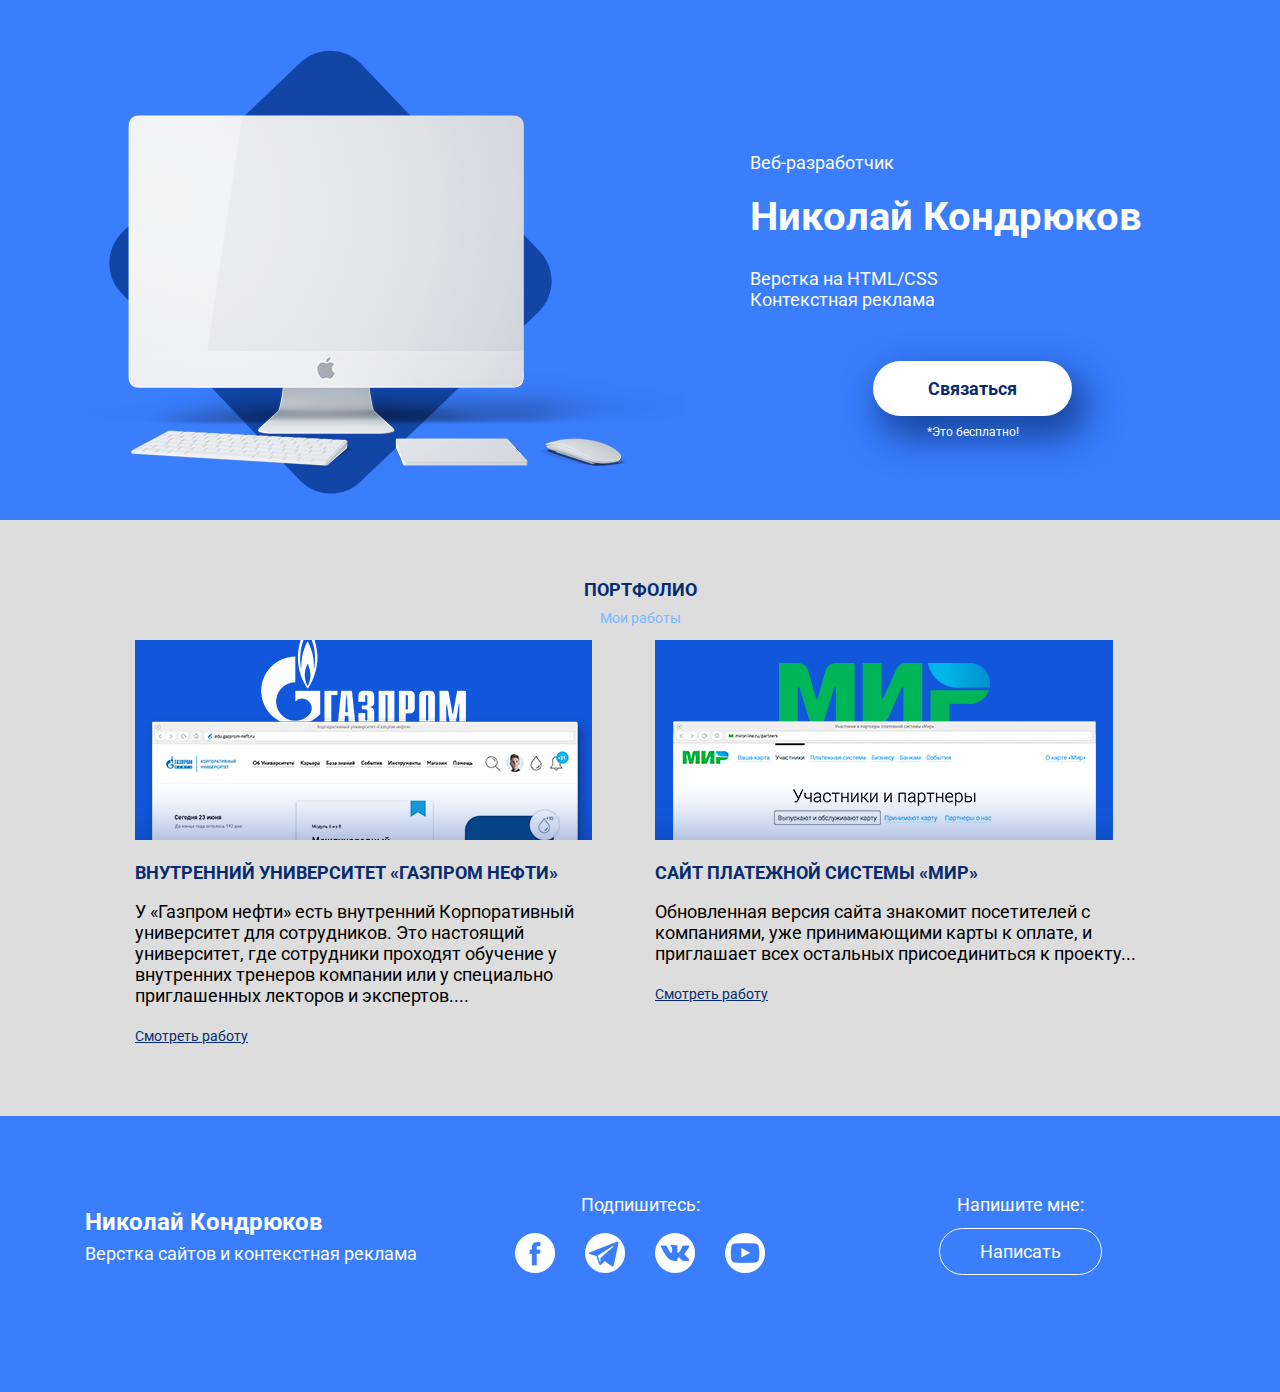
==== index.html @ 03122bee "Add files via upload" ====
<!DOCTYPE html>
<html lang="en">
<head>
	  <!-- Важная техническая информация для браузера -->
		<meta charset="utf-8">
		<meta http-equiv="X-UA-Compatible" content="IE=edge">
		<meta name="viewport" content="width=device-width, initial-scale=1">

		<!-- Информация об Авторе и описание проекта -->
		<meta name="description" content="Сайт специалиста по котекстной рекламе и верстке">
		<meta name="auyhor" content="Николай Кондрюков">

		<!-- Иконка, которая будет на вкладке в браузере -->
		<link rel="icon" href="/favicon.ico">
		<!-- Заголовок на вкладке в браузере -->
		<title>Верстка сайтов и контекстная реклама Николай Кондрюков</title>
		<link href="https://fonts.googleapis.com/css?family=Roboto:400,700&amp;subset=cyrillic" rel="stylesheet">
		<!-- Подключаем наш файл со стилями, который находится в папке css-->
		<link rel="stylesheet" href="css/bootstrap-grid.min.css">
		<link rel="stylesheet" href="css/style.css">
</head>

<body>
 <!-- Тут будет модержимое будущего сайта -->
			<header>
				<div class="container">
					<div class="row">
						<div class="col-lg-7">
							<img class="header-img" src="img/main-img.png" alt="Монитор">
						</div>
						<!-- /.col-7 -->
						<div class="col-lg-5">
							<p class="header-pretitle">Веб-разработчик</p>
							<h1 class="header-title">Николай Кондрюков</h1>
							<p class="header-subtitile">Верстка на HTML/CSS <br>
															Контекстная реклама
							<div class="header-button-block">
								<a href="https://vk.com/id348150086" class="header-button">Связаться</a>
								<small>*Это бесплатно!</small>
							</div>
						</div>
						<!-- /.col-5 -->
					</div>
					<!-- /.row -->
				</div>
			</header>

			<section class="portfolio">
				<div class="container">
					<div class="porfolio-block">
						<h2 class="portfolio-title">Портфолио</h2>
						<p class="portfolio-subtitle">Мои работы</p>
						<div class="row">
							<div class="col-md-6">
								<div class="portfolio-col-1">
								<img src="img/logo1-img.png" alt="Газпром">
									<h3>внутренний университет «Газпром нефти»</h3>
									<p class="portfolio-text">У «Газпром нефти» есть внутренний Корпоративный университет для сотрудников. Это настоящий университет, где сотрудники проходят обучение у внутренних тренеров компании или у специально приглашенных лекторов и экспертов....</p>
									<a href="">Смотреть работу</a>
								</div>
							</div>
							<!-- /.col-6 -->
							<div class="col-md-6">
								<div class="portfolio-col-2">
									<img src="img/logo2-img.png" alt="Мир">
									<h3>Сайт платежной системы «Мир»</h3>
									<p class="portfolio-text">Обновленная версия сайта знакомит посетителей с компаниями, уже принимающими карты к оплате, и приглашает всех остальных присоединиться к проекту...</p>
									<a href="">Смотреть работу</a>
								</div>
							</div>
							<!-- /.col-6 -->
						</div>
					</div>
				</div>
				
			</section>

			<footer>
				<div class="container">
					<div class="row">
						<div class="col-md-4">
							<h4 class="footer-author">Николай Кондрюков</h4>
						<p class="footer-text">Верстка сайтов и контекстная реклама</p>
						</div>
						<div class="col-md-4">
							<div class="social-block">
								<p>Подпишитесь:</p>
								<a href="#">
									<img src="img/social/facebook-logo-button.png" alt="Фейсбук">
								</a>
								<a href="https://web.telegram.org/ni1kolay">
									<img src="img/social/telegram-symbol.png" alt="Телеграм">
								</a>
								<a href="#">
									<img src="img/social/vk-social-logotype.png" alt="ВКонтакте">
								</a>
								<a href="https://vk.com/id348150086">
									<img src="img/social/youtube-symbol.png" alt="YouTube">
								</a>
							</div>
						</div>
						<div class="col-md-4">
							<div class="footer-cta-block">
								<p class="footer-cta">Напишите мне:</p>
								<a href="https://vk.com/id348150086" class="footer-button">Написать</a>
							</div>
						</div>
					</div>
				</div>
			</footer>
</body>
</html>
---- css/style.css ----
/* Здесь будут храниться стили нашего сайта */
body {
	margin: 0;
	font-family: 'Roboto';
	font-size: 18px;
}
img {
	max-width: 100%;
}
header {
	padding-top: 50px;
	padding-bottom: 22px;
	background-color: #3a7dfd;
	color: #ffffff;
}
.header-pretitle {
margin-top: 102px;	
}
.header-title {
	font-size: 40px;
	font-weight: 700;
	line-height: 46.81px;
	margin-top: 21px;
}
.header-subtitile {
		margin-top: 20px;
}
.header-button {
display: inline-block;
text-decoration: none;
box-shadow: 10px 17px 34px 6px rgba(18, 61, 145, 0.83);
border-radius: 50px;
background-color: #ffffff;
color: #072b6f;
font-size: 18px;
font-weight: 700;
padding: 17px 55px;
margin-top: 33px;
}
header small {
	font-size: 12px;
	display: block;
	margin-top: 9px;
}
.header-button-block {
	min-width: 210px;
	text-align: center;
} 
/* Секция портфолио */
.portfolio {
	background-color: #dddddd;
	padding-top: 44px;
	padding-bottom: 71px;
}
.portfolio-block {
	background-color: #fff;
}
.portfolio-title {
	text-transform: uppercase;
	font-size: 18px;
	color: #072b6f;
	margin-bottom: 10px;
}
.portfolio-title, .portfolio-subtitle {
	text-align: center;
}
.portfolio-col-1 {
	padding-left: 50px;
}
.portfolio-col-2 {
	padding-right: 50px;
}
.porfolio-block h3 {
color: #072b6f;
font-size: 18px;
font-weight: 700;
text-transform: uppercase;
}
.porfolio-text {
color: #8f8f8f;
font-size: 14px;
font-weight: 400;
}
.porfolio-block a {
color: #072b6f;
font-size: 14px;
font-weight: 400;
text-decoration: underline;
}
.portfolio-subtitle {
	margin-top: 10px;
	font-size: 14px;
	color: #7bb9ff;
}

/*Оформление подвала */
footer {
	background-color: #3a7dfd;
	color: #fff;
	padding-top: 60px;
	padding-bottom: 110px;
}
.footer-author {
font-size: 24px;
margin-bottom: 7px;
}
.footer-text {
margin-top: 0px;
}
.social-block {
	text-align: center;
}
.social-block a {
	display: inline-block;
	margin-left: 13px;
	margin-right: 13px;
}
.footer-cta-block {
	text-align: center;
}
.footer-cta {
	margin-bottom: 13px;
}
.footer-button {
	text-decoration: none;
	display: inline-block;
	border: 1px solid #ffffff;
	background-color: transparent;
	color: #fff;
	font-size: 18px;
	border-radius: 50px;
	padding: 12px 40px;
}
@media (max-width: 120px) {
	.header-pretitle {
		margin-top: 69px;
	}
}
@media (max-width: 992px) {
	.header-img {
		display: none;
	}

.header-pretitle {
	margin-top: 10px;
}
.footer-author {
	font-size: 18px;
}
.footer-text {
	font-size: 14px;
}
.social-block a {
margin-left: 5px;
margin-right: 5px;
}
.social-block img {
width: 30px;
}
.footer-button {
	font-size: 14px;
	padding: 8px 35px;
}
}
@media (max-width: 768px) {
	.portfolio-col-1 {
		padding-left: 20px;
		padding-right: 20px;
		margin-bottom: 20px;
	}
	.portfolio-col-2 {
		padding-left: 20px;
		padding-right: 20px;
	}

.footer-author, .footer-text {
	text-align: center;
}
}
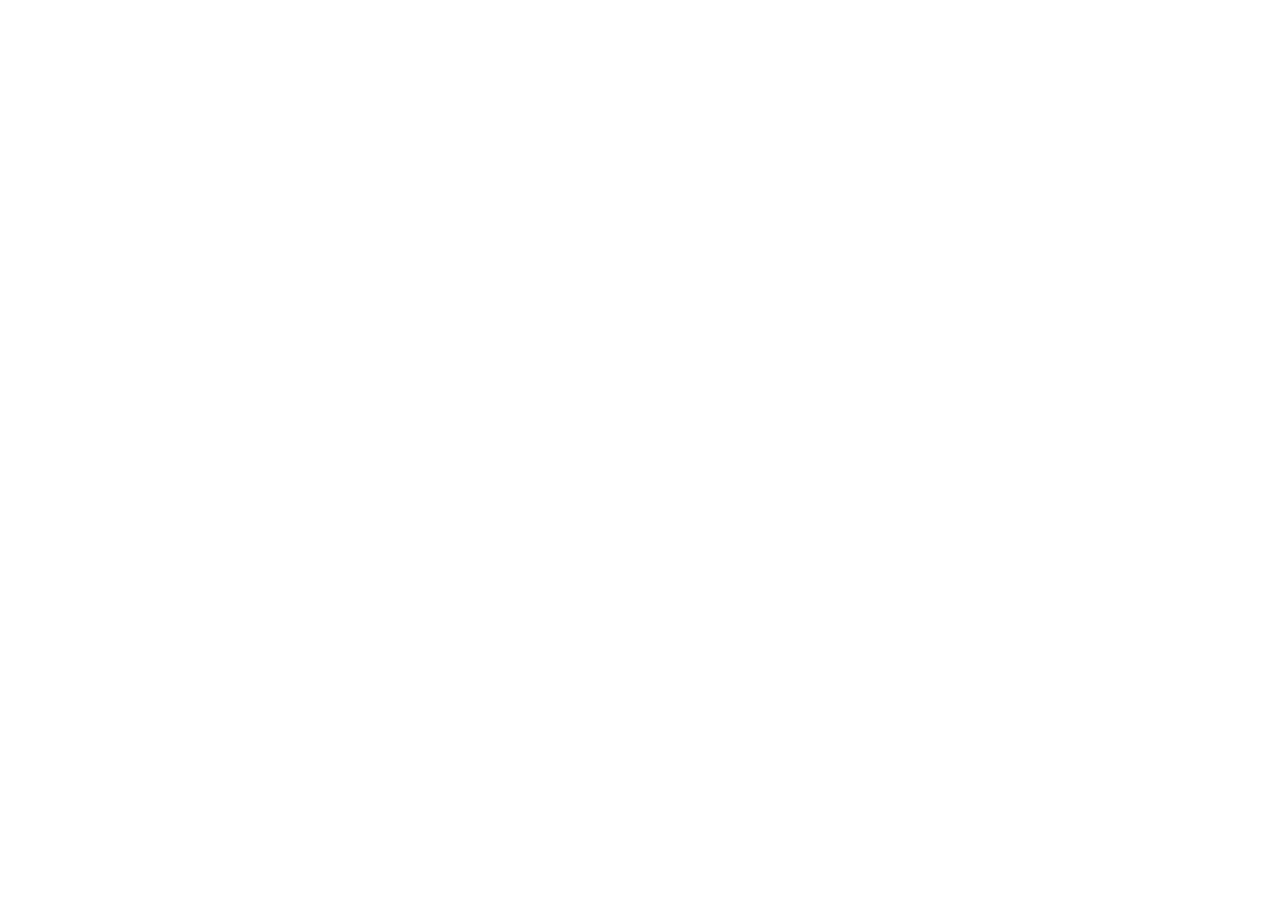
==== commit 16553a83: "Добавил сайт Barnum Studio" ====
--- a/index.html
+++ b/index.html
@@ -1,112 +1,1585 @@
-<!DOCTYPE html>
-<html lang="en">
-<head>
-	  <!-- Важная техническая информация для браузера -->
-		<meta charset="utf-8">
-		<meta http-equiv="X-UA-Compatible" content="IE=edge">
-		<meta name="viewport" content="width=device-width, initial-scale=1">
-
-		<!-- Информация об Авторе и описание проекта -->
-		<meta name="description" content="Сайт специалиста по котекстной рекламе и верстке">
-		<meta name="auyhor" content="Николай Кондрюков">
-
-		<!-- Иконка, которая будет на вкладке в браузере -->
-		<link rel="icon" href="/favicon.ico">
-		<!-- Заголовок на вкладке в браузере -->
-		<title>Верстка сайтов и контекстная реклама Николай Кондрюков</title>
-		<link href="https://fonts.googleapis.com/css?family=Roboto:400,700&amp;subset=cyrillic" rel="stylesheet">
-		<!-- Подключаем наш файл со стилями, который находится в папке css-->
-		<link rel="stylesheet" href="css/bootstrap-grid.min.css">
-		<link rel="stylesheet" href="css/style.css">
-</head>
-
-<body>
- <!-- Тут будет модержимое будущего сайта -->
-			<header>
-				<div class="container">
-					<div class="row">
-						<div class="col-lg-7">
-							<img class="header-img" src="img/main-img.png" alt="Монитор">
-						</div>
-						<!-- /.col-7 -->
-						<div class="col-lg-5">
-							<p class="header-pretitle">Веб-разработчик</p>
-							<h1 class="header-title">Николай Кондрюков</h1>
-							<p class="header-subtitile">Верстка на HTML/CSS <br>
-															Контекстная реклама
-							<div class="header-button-block">
-								<a href="https://vk.com/id348150086" class="header-button">Связаться</a>
-								<small>*Это бесплатно!</small>
-							</div>
-						</div>
-						<!-- /.col-5 -->
-					</div>
-					<!-- /.row -->
-				</div>
-			</header>
-
-			<section class="portfolio">
-				<div class="container">
-					<div class="porfolio-block">
-						<h2 class="portfolio-title">Портфолио</h2>
-						<p class="portfolio-subtitle">Мои работы</p>
-						<div class="row">
-							<div class="col-md-6">
-								<div class="portfolio-col-1">
-								<img src="img/logo1-img.png" alt="Газпром">
-									<h3>внутренний университет «Газпром нефти»</h3>
-									<p class="portfolio-text">У «Газпром нефти» есть внутренний Корпоративный университет для сотрудников. Это настоящий университет, где сотрудники проходят обучение у внутренних тренеров компании или у специально приглашенных лекторов и экспертов....</p>
-									<a href="">Смотреть работу</a>
-								</div>
-							</div>
-							<!-- /.col-6 -->
-							<div class="col-md-6">
-								<div class="portfolio-col-2">
-									<img src="img/logo2-img.png" alt="Мир">
-									<h3>Сайт платежной системы «Мир»</h3>
-									<p class="portfolio-text">Обновленная версия сайта знакомит посетителей с компаниями, уже принимающими карты к оплате, и приглашает всех остальных присоединиться к проекту...</p>
-									<a href="">Смотреть работу</a>
-								</div>
-							</div>
-							<!-- /.col-6 -->
-						</div>
-					</div>
-				</div>
-				
-			</section>
-
-			<footer>
-				<div class="container">
-					<div class="row">
-						<div class="col-md-4">
-							<h4 class="footer-author">Николай Кондрюков</h4>
-						<p class="footer-text">Верстка сайтов и контекстная реклама</p>
-						</div>
-						<div class="col-md-4">
-							<div class="social-block">
-								<p>Подпишитесь:</p>
-								<a href="#">
-									<img src="img/social/facebook-logo-button.png" alt="Фейсбук">
-								</a>
-								<a href="https://web.telegram.org/ni1kolay">
-									<img src="img/social/telegram-symbol.png" alt="Телеграм">
-								</a>
-								<a href="#">
-									<img src="img/social/vk-social-logotype.png" alt="ВКонтакте">
-								</a>
-								<a href="https://vk.com/id348150086">
-									<img src="img/social/youtube-symbol.png" alt="YouTube">
-								</a>
-							</div>
-						</div>
-						<div class="col-md-4">
-							<div class="footer-cta-block">
-								<p class="footer-cta">Напишите мне:</p>
-								<a href="https://vk.com/id348150086" class="footer-button">Написать</a>
-							</div>
-						</div>
-					</div>
-				</div>
-			</footer>
-</body>
-</html>+<!DOCTYPE html>
+<html class="nojs html" lang="ru-RU">
+ <head>
+
+  <script type="text/javascript">
+   if(typeof Muse == "undefined") window.Muse = {}; window.Muse.assets = {"required":["jquery-1.8.3.min.js", "museutils.js", "jquery.watch.js", "webpro.js", "musewpslideshow.js", "jquery.museoverlay.js", "touchswipe.js", "jquery.museresponsive.js", "index.css"], "outOfDate":[]};
+</script>
+  
+  <meta http-equiv="Content-type" content="text/html;charset=UTF-8"/>
+  <meta name="generator" content="2015.1.2.344"/>
+  <title>Barnum Studio</title>
+  <meta name="viewport" content="width=device-width, initial-scale=1.0"/>
+  <!-- CSS -->
+  <link rel="stylesheet" type="text/css" href="css/site_global.css?76569027"/>
+  <link rel="stylesheet" type="text/css" href="css/index.css?4276451764" id="pagesheet"/>
+  <!-- IE-only CSS -->
+  <!--[if lt IE 9]>
+  <link rel="stylesheet" type="text/css" href="css/nomq_index.css?4158397492" id="nomq_pagesheet"/>
+  <![endif]-->
+  <!-- Other scripts -->
+  <script type="text/javascript">
+   document.documentElement.className = document.documentElement.className.replace(/\bnojs\b/g, 'js');
+var __adobewebfontsappname__ = "muse";
+</script>
+  <!-- JS includes -->
+  <script type="text/javascript">
+   document.write('\x3Cscript src="' + (document.location.protocol == 'https:' ? 'https:' : 'http:') + '//webfonts.creativecloud.com/lato:n4,n3:all;ubuntu:n4,n7:all;open-sans:n3,n7,n4:all.js" type="text/javascript">\x3C/script>');
+</script>
+  <script type="text/javascript">
+   document.write('\x3Cscript src="' + (document.location.protocol == 'https:' ? 'https:' : 'http:') + '//use.typekit.net/ik/[base64].js" type="text/javascript">\x3C/script>');
+</script>
+  <!-- Other scripts -->
+  <script type="text/javascript">
+   try {Typekit.load();} catch(e) {}
+</script>
+    <!--HTML Widget code-->
+  <style>html,body{overflow-x:hidden!important;position:relative;}body{overflow-y:hidden!important;}.d1{-webkit-animation-delay:.2s!important;animation-delay:.2s!important;-webkit-transition-delay:.2s!important;transition-delay:.2s!important}.d2{-webkit-animation-delay:.3s!important;animation-delay:.3s!important;-webkit-transition-delay:.3s!important;transition-delay:.3s!important}.d3{-webkit-animation-delay:.4s!important;animation-delay:.4s!important;-webkit-transition-delay:.4s!important;transition-delay:.4s!important}.d4{-webkit-animation-delay:.6s!important;animation-delay:.6s!important;-webkit-transition-delay:.6s!important;transition-delay:.6s!important}.d5{-webkit-animation-delay:.8s!important;animation-delay:.8s!important;-webkit-transition-delay:.8s!important;transition-delay:.8s!important}.d6{-webkit-animation-delay:1s!important;animation-delay:1s!important;-webkit-transition-delay:1s!important;transition-delay:1s!important}.d7{-webkit-animation-delay:1.2s!important;animation-delay:1.4s!important;-webkit-transition-delay:1.4s!important;transition-delay:1.4s!important}.d8{-webkit-animation-delay:1.6s!important;animation-delay:1.8s!important;-webkit-transition-delay:1.8s!important;transition-delay:1.8s!important}.d9{-webkit-animation-delay:2s!important;animation-delay:2s!important;-webkit-transition-delay:2s!important;transition-delay:2s!important}.d10{-webkit-animation-delay:3s!important;animation-delay:3s!important;-webkit-transition-delay:3s!important;transition-delay:3s!important}.s1{-webkit-animation-duration:.6s!important;animation-duration:.6s!important}.s2{-webkit-animation-duration:.8s!important;animation-duration:.8s!important}.s3{-webkit-animation-duration:.9s!important;animation-duration:.9!important}.s4{-webkit-animation-duration:1.2s!important;animation-duration:1.2s!important}.s5{-webkit-animation-duration:1.5s!important;animation-duration:1s!important}.s6{-webkit-animation-duration:2s!important;animation-duration:2s!important}.s7{-webkit-animation-duration:4s!important;animation-duration:4s!important}.s8{-webkit-animation-duration:6s!important;animation-duration:6s!important}.s9{-webkit-animation-duration:8s!important;animation-duration:8s!important}.s10{-webkit-animation-duration:10s!important;animation-duration:10s!important}.hideAnimation{opacity:0}.showAnimation{opacity:1}
+
+.animate{-webkit-transform:translateZ(0);-webkit-animation-duration:1s;animation-duration:1s;-webkit-font-smoothing:antialiased}
+
+.animate.infinite{-webkit-animation-iteration-count:infinite;animation-iteration-count:infinite}
+
+@-webkit-keyframes hang{0%{-webkit-transform:perspective(400px) rotateX(40deg);opacity:0}25%{-webkit-transform:perspective(400px) rotateX(-15deg);opacity:1}50%{-webkit-transform:perspective(400px) rotateX(10deg)}75%{-webkit-transform:perspective(400px) rotateX(-5deg)}100%{-webkit-transform:perspective(400px) rotateX(0deg)}}@keyframes hang{0%{-ms-transform:perspective(400px) rotateX(40deg);transform:perspective(400px) rotateX(40deg);opacity:0}25%{-ms-transform:perspective(400px) rotateX(-15deg);transform:perspective(400px) rotateX(-15deg);opacity:1}50%{-ms-transform:perspective(400px) rotateX(10deg);transform:perspective(400px) rotateX(10deg)}75%{-ms-transform:perspective(400px) rotateX(-5deg);transform:perspective(400px) rotateX(-5deg)}100%{-ms-transform:perspective(400px) rotateX(0deg);transform:perspective(400px) rotateX(0deg)}}.hang{-webkit-animation-name:hang;animation-name:hang;-webkit-transform-origin:center top;-ms-transform-origin:center top;transform-origin:center top}@-webkit-keyframes blow{0%{-webkit-transform:perspective(400px) rotateX(90deg) scaleX(.1);opacity:0}30%{-webkit-transform:perspective(400px) rotateX(-6deg);opacity:1}60%{-webkit-transform:perspective(400px) rotateX(3deg) scaleX(1)}100%{-webkit-transform:perspective(400px) rotateX(0deg) skewX(0deg)}}@keyframes blow{0%{-ms-transform:perspective(400px) rotateX(90deg) scaleX(.1);transform:perspective(400px) rotateX(90deg) scaleX(.1);opacity:0}30%{-ms-transform:perspective(400px) rotateX(-6deg);transform:perspective(400px) rotateX(-6deg);opacity:1}60%{-ms-transform:perspective(400px) rotateX(-3deg) scaleX(1);transform:perspective(400px) rotateX(-3deg) scaleX(1)}100%{-ms-transform:perspective(400px) rotateX(0deg);transform:perspective(400px) rotateX(0deg)}}.blow{-webkit-animation-name:blow;animation-name:blow;-webkit-transform-origin:center bottom;-ms-transform-origin:center bottom;transform-origin:center bottom}@-webkit-keyframes flip{0%{-webkit-transform:perspective(400px) rotateY(90deg);opacity:0}50%{-webkit-transform:perspective(400px) rotateY(-15deg)}75%{-webkit-transform:perspective(400px) rotateY(10deg)}100%{-webkit-transform:perspective(400px) rotateY(0deg);opacity:1}}@keyframes flip{0%{-ms-transform:perspective(400px) rotateY(90deg);transform:perspective(400px) rotateY(90deg);opacity:0}50%{-ms-transform:perspective(400px) rotateY(-15deg);transform:perspective(400px) rotateY(-10deg)}75%{-ms-transform:perspective(400px) rotateY(10deg);transform:perspective(400px) rotateY(10deg)}100%{-ms-transform:perspective(400px) rotateY(0deg);transform:perspective(400px) rotateY(0deg);opacity:1}}.flip{-webkit-animation-name:flip;animation-name:flip;-webkit-transform-origin:center center;-ms-transform-origin:center center;transform-origin:center center}@-webkit-keyframes magnet{0%{opacity:0;-webkit-transform-origin:50% 50%;-webkit-transform:scale(0,0)}90%{opacity:1;-webkit-transform-origin:50% 50%;-webkit-transform:scale(0.9,.9)}100%{opacity:1;-webkit-transform-origin:50% 50%;-webkit-transform:scale(1,1)}}@keyframes magnet{0%{opacity:0;transform-origin:50% 50%;transform:scale(0,0)}90%{opacity:1;transform-origin:50% 50%;transform:scale(0.9,.9)}100%{opacity:1;transform-origin:50% 50%;transform:scale(1,1)}}.magnet{-webkit-animation-name:magnet;animation-name:magnet}@-webkit-keyframes blur{0%{opacity:0;-webkit-transform-origin:50% 50%;-webkit-transform:scale(2,2);-webkit-filter:blur(2px)}100%{opacity:1;-webkit-transform-origin:50% 50%;-webkit-transform:scale(1,1);-webkit-filter:blur(0px)}}@keyframes blur{0%{opacity:0;transform-origin:50% 50%;transform:scale(2,2);filter:blur(2px)}100%{opacity:1;transform-origin:50% 50%;transform:scale(1,1);filter:blur(0px)}}.blur{-webkit-animation-name:blur;animation-name:blur}@-webkit-keyframes drop{0%{-webkit-transform:translateY(-2000px)}40%,60%,80%{-webkit-transform:translateY(0)}50%{-webkit-transform:translateY(-30px)}70%{-webkit-transform:translateY(-6px)}}@keyframes drop{0%{-ms-transform:translateY(-2000px);transform:translateY(-2000px)}40%,60%,80%{-ms-transform:translateY(0);transform:translateY(0)}50%{-ms-transform:translateY(-30px);transform:translateY(-30px)}70%{-ms-transform:translateY(-6px);transform:translateY(-6px)}}.drop{-webkit-animation-name:drop;animation-name:drop;-webkit-transform-origin:center bottom;-ms-transform-origin:center bottom;transform-origin:center bottom}@-webkit-keyframes flash{0%,100%,50%{opacity:1}25%,75%{opacity:0}}@keyframes flash{0%,100%,50%{opacity:1}25%,75%{opacity:0}}.flash{-webkit-animation-name:flash;animation-name:flash}@-webkit-keyframes pulse{0%{-webkit-transform:scale(1);transform:scale(1)}50%{-webkit-transform:scale(1.1);transform:scale(1.1)}100%{-webkit-transform:scale(1);transform:scale(1)}}@keyframes pulse{0%{-webkit-transform:scale(1);-ms-transform:scale(1);transform:scale(1)}50%{-webkit-transform:scale(1.1);-ms-transform:scale(1.1);transform:scale(1.1)}100%{-webkit-transform:scale(1);-ms-transform:scale(1);transform:scale(1)}}.pulse{-webkit-animation-name:pulse;animation-name:pulse;-webkit-transform-origin:center center;-ms-transform-origin:center center;transform-origin:center center}@-webkit-keyframes band{0%{-webkit-transform:scale(1);transform:scale(1);opacity:0}30%{-webkit-transform:scaleX(1.25) scaleY(0.75);transform:scaleX(1.25) scaleY(0.75);opacity:1}40%{-webkit-transform:scaleX(0.75) scaleY(1.25);transform:scaleX(0.75) scaleY(1.25)}60%{-webkit-transform:scaleX(1.15) scaleY(0.85);transform:scaleX(1.15) scaleY(0.85)}100%{-webkit-transform:scale(1);transform:scale(1)}}@keyframes band{0%{-webkit-transform:scale(1);-ms-transform:scale(1);transform:scale(1);opacity:0}30%{-webkit-transform:scaleX(1.25) scaleY(0.75);-ms-transform:scaleX(1.25) scaleY(0.75);transform:scaleX(1.25) scaleY(0.75);opacity:1}40%{-webkit-transform:scaleX(0.75) scaleY(1.25);-ms-transform:scaleX(0.75) scaleY(1.25);transform:scaleX(0.75) scaleY(1.25)}60%{-webkit-transform:scaleX(1.15) scaleY(0.85);-ms-transform:scaleX(1.15) scaleY(0.85);transform:scaleX(1.15) scaleY(0.85)}100%{-webkit-transform:scale(1);-ms-transform:scale(1);transform:scale(1)}}.band{-webkit-animation-name:band;animation-name:band;-webkit-transform-origin:center center;-ms-transform-origin:center center;transform-origin:center center}@-webkit-keyframes alert{0%,100%{-webkit-transform:translateX(0);transform:translateX(0)}10%,30%,50%,70%,90%{-webkit-transform:translateX(-10px);transform:translateX(-10px)}20%,40%,60%,80%{-webkit-transform:translateX(10px);transform:translateX(10px)}}@keyframes alert{0%,100%{-webkit-transform:translateX(0);-ms-transform:translateX(0);transform:translateX(0)}10%,30%,50%,70%,90%{-webkit-transform:translateX(-10px);-ms-transform:translateX(-10px);transform:translateX(-10px)}20%,40%,60%,80%{-webkit-transform:translateX(10px);-ms-transform:translateX(10px);transform:translateX(10px)}}.alert{-webkit-animation-name:alert;animation-name:alert;-webkit-transform-origin:top center;-ms-transform-origin:top center;transform-origin:top center}@-webkit-keyframes swing{20%{-webkit-transform:rotate(15deg);transform:rotate(15deg)}40%{-webkit-transform:rotate(-10deg);transform:rotate(-10deg)}60%{-webkit-transform:rotate(5deg);transform:rotate(5deg)}80%{-webkit-transform:rotate(-5deg);transform:rotate(-5deg)}100%{-webkit-transform:rotate(0deg);transform:rotate(0deg)}}@keyframes swing{20%{-webkit-transform:rotate(15deg);-ms-transform:rotate(15deg);transform:rotate(15deg)}40%{-webkit-transform:rotate(-10deg);-ms-transform:rotate(-10deg);transform:rotate(-10deg)}60%{-webkit-transform:rotate(5deg);-ms-transform:rotate(5deg);transform:rotate(5deg)}80%{-webkit-transform:rotate(-5deg);-ms-transform:rotate(-5deg);transform:rotate(-5deg)}100%{-webkit-transform:rotate(0deg);-ms-transform:rotate(0deg);transform:rotate(0deg)}}.swing{-webkit-transform-origin:center center;-ms-transform-origin:center center;transform-origin:center center;-webkit-animation-name:swing;animation-name:swing;animation-timing-function:cubic-bezier(0,.6,.8,1);-webkit-animation-timing-function:cubic-bezier(0,.6,.8,1)}@-webkit-keyframes tada{0%{-webkit-transform:scale(1);transform:scale(1)}10%,20%{-webkit-transform:scale(0.9) rotate(-3deg);transform:scale(0.9) rotate(-3deg)}30%,50%,70%,90%{-webkit-transform:scale(1.1) rotate(3deg);transform:scale(1.1) rotate(3deg)}40%,60%,80%{-webkit-transform:scale(1.1) rotate(-3deg);transform:scale(1.1) rotate(-3deg)}100%{-webkit-transform:scale(1) rotate(0);transform:scale(1) rotate(0)}}@keyframes tada{0%{-webkit-transform:scale(1);-ms-transform:scale(1);transform:scale(1)}10%,20%{-webkit-transform:scale(0.9) rotate(-3deg);-ms-transform:scale(0.9) rotate(-3deg);transform:scale(0.9) rotate(-3deg)}30%,50%,70%,90%{-webkit-transform:scale(1.1) rotate(3deg);-ms-transform:scale(1.1) rotate(3deg);transform:scale(1.1) rotate(3deg)}40%,60%,80%{-webkit-transform:scale(1.1) rotate(-3deg);-ms-transform:scale(1.1) rotate(-3deg);transform:scale(1.1) rotate(-3deg)}100%{-webkit-transform:scale(1) rotate(0);-ms-transform:scale(1) rotate(0);transform:scale(1) rotate(0)}}.tada{-webkit-animation-name:tada;animation-name:tada;-webkit-transform-origin:center center;-ms-transform-origin:center center;transform-origin:center center}@-webkit-keyframes shake{0%{-webkit-transform:translateX(0%);transform:translateX(0%)}15%{-webkit-transform:translateX(-25%) rotate(-5deg);transform:translateX(-25%) rotate(-5deg)}30%{-webkit-transform:translateX(20%) rotate(3deg);transform:translateX(20%) rotate(3deg)}45%{-webkit-transform:translateX(-15%) rotate(-3deg);transform:translateX(-15%) rotate(-3deg)}60%{-webkit-transform:translateX(10%) rotate(2deg);transform:translateX(10%) rotate(2deg)}75%{-webkit-transform:translateX(-5%) rotate(-1deg);transform:translateX(-5%) rotate(-1deg)}100%{-webkit-transform:translateX(0%);transform:translateX(0%)}}@keyframes shake{0%{-webkit-transform:translateX(0%);-ms-transform:translateX(0%);transform:translateX(0%)}15%{-webkit-transform:translateX(-25%) rotate(-5deg);-ms-transform:translateX(-25%) rotate(-5deg);transform:translateX(-25%) rotate(-5deg)}30%{-webkit-transform:translateX(20%) rotate(3deg);-ms-transform:translateX(20%) rotate(3deg);transform:translateX(20%) rotate(3deg)}45%{-webkit-transform:translateX(-15%) rotate(-3deg);-ms-transform:translateX(-15%) rotate(-3deg);transform:translateX(-15%) rotate(-3deg)}60%{-webkit-transform:translateX(10%) rotate(2deg);-ms-transform:translateX(10%) rotate(2deg);transform:translateX(10%) rotate(2deg)}75%{-webkit-transform:translateX(-5%) rotate(-1deg);-ms-transform:translateX(-5%) rotate(-1deg);transform:translateX(-5%) rotate(-1deg)}100%{-webkit-transform:translateX(0%);-ms-transform:translateX(0%);transform:translateX(0%)}}.shake{-webkit-animation-name:shake;animation-name:shake;-webkit-transform-origin:center center;-ms-transform-origin:center center;transform-origin:center center}@-webkit-keyframes bounce{0%{opacity:0;-webkit-transform:scale(.3);transform:scale(.3)}50%{opacity:1;-webkit-transform:scale(1.05);transform:scale(1.05)}70%{-webkit-transform:scale(.9);transform:scale(.9)}100%{opacity:1;-webkit-transform:scale(1);transform:scale(1)}}@keyframes bounce{0%{opacity:0;-webkit-transform:scale(.3);-ms-transform:scale(.3);transform:scale(.3)}50%{opacity:1;-webkit-transform:scale(1.05);-ms-transform:scale(1.05);transform:scale(1.05)}70%{-webkit-transform:scale(.9);-ms-transform:scale(.9);transform:scale(.9)}100%{opacity:1;-webkit-transform:scale(1);-ms-transform:scale(1);transform:scale(1)}}.bounce{-webkit-animation-name:bounce;animation-name:bounce;-webkit-transform-origin:center center;-ms-transform-origin:center center;transform-origin:center center}@-webkit-keyframes bounceDown{0%{opacity:0;-webkit-transform:translateY(-2000px);transform:translateY(-2000px)}60%{opacity:1;-webkit-transform:translateY(30px);transform:translateY(30px)}80%{-webkit-transform:translateY(-10px);transform:translateY(-10px)}100%{-webkit-transform:translateY(0);transform:translateY(0)}}@keyframes bounceDown{0%{opacity:0;-webkit-transform:translateY(-2000px);-ms-transform:translateY(-2000px);transform:translateY(-2000px)}60%{opacity:1;-webkit-transform:translateY(30px);-ms-transform:translateY(30px);transform:translateY(30px)}80%{-webkit-transform:translateY(-10px);-ms-transform:translateY(-10px);transform:translateY(-10px)}100%{-webkit-transform:translateY(0);-ms-transform:translateY(0);transform:translateY(0)}}.bounceDown{-webkit-animation-name:bounceDown;animation-name:bounceDown}@-webkit-keyframes bounceLeft{0%{opacity:0;-webkit-transform:translateX(-2000px);transform:translateX(-2000px)}60%{opacity:1;-webkit-transform:translateX(30px);transform:translateX(30px)}80%{-webkit-transform:translateX(-10px);transform:translateX(-10px)}100%{-webkit-transform:translateX(0);transform:translateX(0)}}@keyframes bounceLeft{0%{opacity:0;-webkit-transform:translateX(-2000px);-ms-transform:translateX(-2000px);transform:translateX(-2000px)}60%{opacity:1;-webkit-transform:translateX(30px);-ms-transform:translateX(30px);transform:translateX(30px)}80%{-webkit-transform:translateX(-10px);-ms-transform:translateX(-10px);transform:translateX(-10px)}100%{-webkit-transform:translateX(0);-ms-transform:translateX(0);transform:translateX(0)}}.bounceLeft{-webkit-animation-name:bounceLeft;animation-name:bounceLeft}@-webkit-keyframes bounceRight{0%{opacity:0;-webkit-transform:translateX(2000px);transform:translateX(2000px)}60%{opacity:1;-webkit-transform:translateX(-30px);transform:translateX(-30px)}80%{-webkit-transform:translateX(10px);transform:translateX(10px)}100%{-webkit-transform:translateX(0);transform:translateX(0)}}@keyframes bounceRight{0%{opacity:0;-webkit-transform:translateX(2000px);-ms-transform:translateX(2000px);transform:translateX(2000px)}60%{opacity:1;-webkit-transform:translateX(-30px);-ms-transform:translateX(-30px);transform:translateX(-30px)}80%{-webkit-transform:translateX(10px);-ms-transform:translateX(10px);transform:translateX(10px)}100%{-webkit-transform:translateX(0);-ms-transform:translateX(0);transform:translateX(0)}}.bounceRight{-webkit-animation-name:bounceRight;animation-name:bounceRight}@-webkit-keyframes bounceUp{0%{opacity:0;-webkit-transform:translateY(300px);transform:translateY(300px)}60%{opacity:1;-webkit-transform:translateY(-30px);transform:translateY(-30px)}80%{-webkit-transform:translateY(10px);transform:translateY(10px)}100%{-webkit-transform:translateY(0);transform:translateY(0)}}@keyframes bounceUp{0%{opacity:0;-webkit-transform:translateY(2000px);-ms-transform:translateY(2000px);transform:translateY(0px)}60%{opacity:1;-webkit-transform:translateY(-30px);-ms-transform:translateY(-30px);transform:translateY(-30px)}80%{-webkit-transform:translateY(10px);-ms-transform:translateY(10px);transform:translateY(10px)}100%{-webkit-transform:translateY(0);-ms-transform:translateY(0);transform:translateY(0)}}.bounceUp{-webkit-animation-name:bounceUp;animation-name:bounceUp}@-webkit-keyframes fade{0%{opacity:0}100%{opacity:1}}@keyframes fade{0%{opacity:0}100%{opacity:1}}.fade{-webkit-animation-name:fade;animation-name:fade}@-webkit-keyframes fadeDown{0%{opacity:0;-webkit-transform:translateY(-20px);transform:translateY(-20px)}100%{opacity:1;-webkit-transform:translateY(0);transform:translateY(0)}}@keyframes fadeDown{0%{opacity:0;-webkit-transform:translateY(-20px);-ms-transform:translateY(-20px);transform:translateY(-20px)}100%{opacity:1;-webkit-transform:translateY(0);-ms-transform:translateY(0);transform:translateY(0)}}.fadeDown{-webkit-animation-name:fadeDown;animation-name:fadeDown}@-webkit-keyframes fadeLeft{0%{opacity:0;-webkit-transform:translateX(-20px);transform:translateX(-20px)}100%{opacity:1;-webkit-transform:translateX(0);transform:translateX(0)}}@keyframes fadeLeft{0%{opacity:0;-webkit-transform:translateX(-20px);-ms-transform:translateX(-20px);transform:translateX(-20px)}100%{opacity:1;-webkit-transform:translateX(0);-ms-transform:translateX(0);transform:translateX(0)}}.fadeLeft{-webkit-animation-name:fadeLeft;animation-name:fadeLeft}@-webkit-keyframes fadeRight{0%{opacity:0;-webkit-transform:translateX(20px);transform:translateX(20px)}100%{opacity:1;-webkit-transform:translateX(0);transform:translateX(0)}}@keyframes fadeRight{0%{opacity:0;-webkit-transform:translateX(20px);-ms-transform:translateX(20px);transform:translateX(20px)}100%{opacity:1;-webkit-transform:translateX(0);-ms-transform:translateX(0);transform:translateX(0)}}.fadeRight{-webkit-animation-name:fadeRight;animation-name:fadeRight}@-webkit-keyframes fadeUp{0%{opacity:0;-webkit-transform:translateY(20px);transform:translateY(20px)}100%{opacity:1;-webkit-transform:translateY(0);transform:translateY(0)}}@keyframes fadeUp{0%{opacity:0;-webkit-transform:translateY(20px);-ms-transform:translateY(20px);transform:translateY(20px)}100%{opacity:1;-webkit-transform:translateY(0);-ms-transform:translateY(0);transform:translateY(0)}}.fadeUp{-webkit-animation-name:fadeUp;animation-name:fadeUp}@-webkit-keyframes rotate{0%{-webkit-transform:rotate(-360deg);transform:rotate(-360deg)}100%{-webkit-transform:rotate(0);transform:rotate(0)}}@keyframes rotate{0%{-webkit-transform:rotate(-360deg);-ms-transform:rotate(-360deg);transform:rotate(-360deg)}100%{-webkit-transform:rotate(0);-ms-transform:rotate(0);transform:rotate(0)}}.rotate{-webkit-animation-name:rotate;animation-name:rotate;-webkit-animation-timing-function:linear;animation-timing-function:linear;-webkit-transform-origin:center center;-ms-transform-origin:center center;transform-origin:center center}@-webkit-keyframes rotateLeft{0%{-webkit-transform:rotate(360deg);transform:rotate(360deg)}100%{-webkit-transform:rotate(0deg);transform:rotate(0deg)}}@keyframes rotateLeft{0%{-webkit-transform:rotate(360deg);-ms-transform:rotate(360deg);transform:rotate(360deg)}100%{-webkit-transform:rotate(0);-ms-transform:rotate(0);transform:rotate(0)}}.rotateLeft{-webkit-animation-name:rotateLeft;animation-name:rotateLeft;-webkit-transform-origin:center center;-ms-transform-origin:center center;transform-origin:center center;-webkit-animation-timing-function:linear;animation-timing-function:linear}@-webkit-keyframes rotateRight{0%{-webkit-transform:rotate(-360deg);transform:rotate(-360deg)}100%{-webkit-transform:rotate(0);transform:rotate(0)}}@keyframes rotateRight{0%{-webkit-transform:rotate(-360deg);-ms-transform:rotate(-360deg);transform:rotate(-360deg)}100%{-webkit-transform:rotate(0);-ms-transform:rotate(0);transform:rotate(0)}}.rotateRight{-webkit-animation-name:rotateRight;animation-name:rotateRight;-webkit-transform-origin:center center;-ms-transform-origin:center center;transform-origin:center center;-webkit-animation-timing-function:linear;animation-timing-function:linear}@-webkit-keyframes glide{0%{-webkit-transform:translateY(-300px);transform:translateY(-300px)}100%{-webkit-transform:translateY(0);transform:translateY(0)}}@keyframes glide{0%{-webkit-transform:translateY(-300px);-ms-transform:translateY(-300px);transform:translateY(-300px)}100%{-webkit-transform:translateY(0);-ms-transform:translateY(0);transform:translateY(0)}}.glide{-webkit-animation-name:glide;animation-name:glide;-webkit-animation-timing-function:cubic-bezier(.01,.84,.04,.99);animation-timing-function:cubic-bezier(.01,.84,.04,.99);-webkit-transform-origin:center center;-ms-transform-origin:center center;transform-origin:center center}@-webkit-keyframes glideDown{0%{-webkit-transform:translateY(-2000px);transform:translateY(-2000px)}100%{-webkit-transform:translateY(0);transform:translateY(0)}}@keyframes glideDown{0%{-webkit-transform:translateY(-2000px);-ms-transform:translateY(-2000px);transform:translateY(-2000px)}100%{-webkit-transform:translateY(0);-ms-transform:translateY(0);transform:translateY(0)}}.glideDown{-webkit-animation-name:glideDown;animation-name:glideDown;-webkit-animation-timing-function:cubic-bezier(.01,.84,.04,.99);animation-timing-function:cubic-bezier(.01,.84,.04,.99);-webkit-transform-origin:center center;-ms-transform-origin:center center;transform-origin:center center}@-webkit-keyframes glideLeft{0%{-webkit-transform:translateX(-2000px);transform:translateX(-2000px)}100%{-webkit-transform:translateX(0);transform:translateX(0)}}@keyframes glideLeft{0%{-webkit-transform:translateX(-2000px);-ms-transform:translateX(-2000px);transform:translateX(-2000px)}100%{-webkit-transform:translateX(0);-ms-transform:translateX(0);transform:translateX(0)}}.glideLeft{-webkit-animation-name:glideLeft;animation-name:glideLeft;animation-timing-function:cubic-bezier(.01,.84,.04,.99);-webkit-animation-timing-function:cubic-bezier(.01,.84,.04,.99);-webkit-transform-origin:center center;-ms-transform-origin:center center;transform-origin:center center}@-webkit-keyframes glideRight{0%{-webkit-transform:translateX(2000px);transform:translateX(2000px)}100%{-webkit-transform:translateX(0);transform:translateX(0)}}@keyframes glideRight{0%{-webkit-transform:translateX(2000px);-ms-transform:translateX(2000px);transform:translateX(2000px)}100%{-webkit-transform:translateX(0);-ms-transform:translateX(0);transform:translateX(0)}}.glideRight{-webkit-animation-name:glideRight;animation-name:glideRight;-webkit-animation-timing-function:cubic-bezier(.01,.84,.04,.99);animation-timing-function:cubic-bezier(.01,.84,.04,.99);-webkit-transform-origin:center center;-ms-transform-origin:center center;transform-origin:center center}@-webkit-keyframes glideUp{0%{-webkit-transform:translateY(300px);transform:translateY(300px);opacity:0}20%{opacity:1}100%{-webkit-transform:translateY(0);transform:translateY(0)}}@keyframes glideUp{0%{-webkit-transform:translateY(300px);-ms-transform:translateY(300px);transform:translateY(300px);opacity:0}20%{opacity:1}100%{-webkit-transform:translateY(0);-ms-transform:translateY(0);transform:translateY(0)}}.glideUp{-webkit-animation-name:glideUp;animation-name:glideUp;-webkit-animation-timing-function:cubic-bezier(.01,.84,.04,.99);animation-timing-function:cubic-bezier(.01,.84,.04,.99);-webkit-transform-origin:center center;-ms-transform-origin:center center;transform-origin:center center}@-webkit-keyframes space{0%{opacity:0;-webkit-transform-origin:50% 50%;-webkit-transform:scale(.2) translate(0%,0)}100%{opacity:1;-webkit-transform-origin:50% 50%;-webkit-transform:scale(1) translate(0%,0)}}@keyframes space{0%{opacity:0;transform-origin:50% 50%;transform:scale(.2) translate(0%,0)}100%{opacity:1;transform-origin:50% 50%;transform:scale(1) translate(0%,0)}}.space{-webkit-animation-name:space;animation-name:space;animation-timing-function:cubic-bezier(0,.75,.85,1);-webkit-animation-timing-function:cubic-bezier(0,.75,.85,1);-webkit-transform-origin:50% 50%;-ms-transform-origin:50% 50%;transform-origin:50% 50%}@-webkit-keyframes spaceUp{0%{opacity:0;-webkit-transform-origin:50% 0;-webkit-transform:scale(.2) translate(0%,-200%)}100%{opacity:1;-webkit-transform-origin:50% 0;-webkit-transform:scale(1) translate(0%,0)}}@keyframes spaceUp{0%{opacity:0;transform-origin:50% 0;transform:scale(.2) translate(0%,-200%)}100%{opacity:1;transform-origin:50% 0;transform:scale(1) translate(0%,0)}}.spaceUp{-webkit-animation-name:spaceUp;animation-name:spaceUp;animation-timing-function:cubic-bezier(0,.75,.85,1);-webkit-animation-timing-function:cubic-bezier(0,.75,.85,1);-webkit-transform-origin:50% 0;-ms-transform-origin:50% 0;transform-origin:50% 0}@-webkit-keyframes spaceRight{0%{opacity:0;-webkit-transform-origin:100% 50%;-webkit-transform:scale(.2) translate(200%,0)}100%{opacity:1;-webkit-transform-origin:100% 50%;-webkit-transform:scale(1) translate(0%,0)}}@keyframes spaceRight{0%{opacity:0;transform-origin:100% 50%;transform:scale(.2) translate(200%,0)}100%{opacity:1;transform-origin:100% 50%;transform:scale(1) translate(0%,0)}}.spaceRight{-webkit-animation-name:spaceRight;animation-name:spaceRight;animation-timing-function:cubic-bezier(0,.75,.85,1);-webkit-animation-timing-function:cubic-bezier(0,.75,.85,1);-webkit-transform-origin:100% 50%;-ms-transform-origin:100% 50%;transform-origin:100% 50%}@-webkit-keyframes spaceDown{0%{opacity:0;-webkit-transform-origin:50% 100%;-webkit-transform:scale(.2) translate(0%,200%)}100%{opacity:1;-webkit-transform-origin:50% 100%;-webkit-transform:scale(1) translate(0%,0)}}@keyframes spaceDown{0%{opacity:0;transform-origin:50% 100%;transform:scale(.2) translate(0%,200%)}100%{opacity:1;transform-origin:50% 100%;transform:scale(1) translate(0%,0)}}.spaceDown{-webkit-animation-name:spaceDown;animation-name:spaceDown;animation-timing-function:cubic-bezier(0,.75,.85,1);-webkit-animation-timing-function:cubic-bezier(0,.75,.85,1);-webkit-transform-origin:50% 100%;-ms-transform-origin:50% 100%;transform-origin:50% 100%}@-webkit-keyframes spaceLeft{0%{opacity:0;-webkit-transform-origin:0 50%;-webkit-transform:scale(.2) translate(-200%,0)}100%{opacity:1;-webkit-transform-origin:0 50%;-webkit-transform:scale(1) translate(0%,0)}}@keyframes spaceLeft{0%{opacity:0;transform-origin:0 50%;transform:scale(.2) translate(-200%,0)}100%{opacity:1;transform-origin:0 50%;transform:scale(1) translate(0%,0)}}.spaceLeft{-webkit-animation-name:spaceLeft;animation-name:spaceLeft;animation-timing-function:cubic-bezier(0,.75,.85,1);-webkit-animation-timing-function:cubic-bezier(0,.75,.85,1);-webkit-transform-origin:0 50%;-ms-transform-origin:0 50%;transform-origin:0 50%}@-webkit-keyframes bar{0%{-webkit-transform:scale(.2);transform:scale(.2);opacity:0}20%{opacity:1}50%{-webkit-transform:scaleX(1) scaleY(.2);transform:scaleX(1)}100%{-webkit-transform:scaleY(1);transform:scaleY(1)}}@keyframes bar{0%{-ms-transform:scale(.2);transform:scale(.2);opacity:0}20%{opacity:1}50%{-ms-transform:scaleX(1) scaleY(.2);transform:scaleX(1)}100%{-ms-transform:scaleY(1);transform:scaleY(1)}}.bar{-webkit-animation-name:bar;animation-name:bar;-webkit-animation-timing-function:ease-in-out;animation-timing-function:ease-in-out;-webkit-transform-origin:center center;-ms-transform-origin:center center;transform-origin:center center}@-webkit-keyframes barRight{0%{-webkit-transform:scaleX(.1);opacity:0}20%{opacity:1}100%{-webkit-transform:scaleX(1)}}@keyframes barRight{0%{-webkit-transform:scaleX(.1);-ms-transform:scaleX(.1);transform:scaleX(.1);opacity:0}20%{opacity:1}100%{-webkit-transform:scaleX(1);-ms-transform:scaleX(1);transform:scaleX(1)}}.barRight{-webkit-animation-name:barRight;animation-name:barRight;-webkit-animation-timing-function:ease-in-out;animation-timing-function:ease-in-out;-webkit-transform-origin:top left;-ms-transform-origin:top left;transform-origin:top left}@-webkit-keyframes barLeft{0%{-webkit-transform:scaleX(.1);-ms-transform:scaleX(.1);transform:scaleX(.1);opacity:0}20%{opacity:1}100%{-webkit-transform:scaleX(1);-ms-transform:scaleX(1);transform:scaleX(1)}}@keyframes barLeft{0%{-webkit-transform:scaleX(.1);-ms-transform:scaleX(.1);transform:scaleX(.1);opacity:0}20%{opacity:1}100%{-webkit-transform:scaleX(1);-ms-transform:scaleX(1);transform:scaleX(1)}}.barLeft{-webkit-animation-name:barLeft;animation-name:barLeft;-webkit-animation-timing-function:ease-in-out;animation-timing-function:ease-in-out;-webkit-transform-origin:top right;-ms-transform-origin:top right;transform-origin:top right}@-webkit-keyframes barUp{0%{-webkit-transform:scaleY(.1);-ms-transform:scaleY(.1);transform:scaleY(.1);opacity:0}20%{opacity:1}100%{-webkit-transform:scaleY(1);-ms-transform:scaleY(1);transform:scaleY(1)}}@keyframes barUp{0%{-webkit-transform:scaleY(.1);-ms-transform:scaleY(.1);transform:scaleY(.1);opacity:0}20%{opacity:1}100%{-webkit-transform:scaleY(1);-ms-transform:scaleY(1);transform:scaleY(1)}}.barUp{-webkit-animation-name:barUp;animation-name:barUp;-webkit-animation-timing-function:ease-in-out;animation-timing-function:ease-in-out;-webkit-transform-origin:bottom center;-ms-transform-origin:bottom center;transform-origin:bottom center}@-webkit-keyframes barDown{0%{-webkit-transform:scaleY(.1);-ms-transform:scaleY(.1);transform:scaleY(.1);opacity:0}20%{opacity:1}100%{-webkit-transform:scaleY(1);-ms-transform:scaleY(1);transform:scaleY(1)}}@keyframes barDown{0%{-webkit-transform:scaleY(.1);-ms-transform:scaleY(.1);transform:scaleY(.1);opacity:0}20%{opacity:1}100%{-webkit-transform:scaleY(1);-ms-transform:scaleY(1);transform:scaleY(1)}}.barDown{-webkit-animation-name:barDown;animation-name:barDown;-webkit-animation-timing-function:ease-in-out;animation-timing-function:ease-in-out;-webkit-transform-origin:top center;-ms-transform-origin:top center;transform-origin:top center}</style>
+ </head>
+ <body>
+
+  <div class="breakpoint active" id="bp_infinity" data-min-width="1281"><!-- responsive breakpoint node -->
+   <div class="clearfix borderbox" id="page"><!-- group -->
+    <div class="clearfix grpelem" id="pu166"><!-- group -->
+     <div class="browser_width grpelem shared_content" id="u166-bw" data-content-guid="u166-bw_content">
+      <div id="u166"><!-- simple frame --></div>
+     </div>
+     <div class="SlideShowWidget clearfix HeroFillFrame grpelem" id="slideshowu738"><!-- none box -->
+      <div class="popup_anchor" id="u754popup">
+       <div class="SlideShowContentPanel clearfix" id="u754"><!-- stack box -->
+        <div class="SSSlide clip_frame grpelem" id="u755"><!-- image -->
+         <img class="ImageInclude" id="u755_img" data-src="images/bkg_03.jpg" src="images/blank.gif" alt="" data-width="1360" data-height="906"/>
+        </div>
+        <div class="SSSlide invi clip_frame grpelem" id="u759"><!-- image -->
+         <img class="ImageInclude" id="u759_img" data-src="images/bkg_02.jpg" src="images/blank.gif" alt="" data-width="1360" data-height="906"/>
+        </div>
+        <div class="SSSlide invi clip_frame grpelem" id="u761"><!-- image -->
+         <img class="ImageInclude" id="u761_img" data-src="images/bkg_03.jpg" src="images/blank.gif" alt="" data-width="1360" data-height="906"/>
+        </div>
+        <div class="SSSlide invi clip_frame grpelem" id="u757"><!-- image -->
+         <img class="ImageInclude" id="u757_img" data-src="images/bkg_04.jpg" src="images/blank.gif" alt="" data-width="1641" data-height="814"/>
+        </div>
+       </div>
+      </div>
+      <div class="popup_anchor" id="u763-3popup">
+       <div class="SSPreviousButton rgba-background clearfix" id="u763-3"><!-- content -->
+        <p class="shared_content" data-content-guid="u763-3_0_content">&nbsp;</p>
+       </div>
+      </div>
+      <div class="popup_anchor" id="u741-3popup">
+       <div class="SSNextButton rgba-background clearfix" id="u741-3"><!-- content -->
+        <p class="shared_content" data-content-guid="u741-3_0_content">&nbsp;</p>
+       </div>
+      </div>
+     </div>
+     <div class="browser_width grpelem shared_content" id="u1657-bw" data-content-guid="u1657-bw_content">
+      <div id="u1657"><!-- group -->
+       <div class="clearfix" id="u1657_align_to_page">
+        <div class="clearfix grpelem" id="u1658"><!-- group -->
+         <a class="nonblock nontext anim_swing clearfix grpelem" id="u1660-4" href="index.html#about" title="about"><!-- content --><p class="Menu_Button" id="u1660-2">ОБО МНЕ</p></a>
+         <div class="clearfix grpelem" id="pu1659-4"><!-- group -->
+          <a class="nonblock nontext anim_swing clearfix grpelem" id="u1659-4" href="index.html#contakts"><!-- content --><p class="Menu_Button" id="u1659-2">КОНТАКТЫ</p></a>
+          <a class="nonblock nontext anim_swing clearfix grpelem" id="u1661-4" href="index.html#gallery"><!-- content --><p class="Menu_Button" id="u1661-2">МОИ РАБОТЫ</p></a>
+         </div>
+        </div>
+       </div>
+      </div>
+     </div>
+     <div class="browser_width grpelem shared_content" id="u1635-4-bw" data-content-guid="u1635-4-bw_content">
+      <div class="clearfix" id="u1635-4"><!-- content -->
+       <p id="u1635-2">ЭКСПОЗИЦИЯ</p>
+      </div>
+     </div>
+     <div class="browser_width grpelem shared_content" id="u1636-4-bw" data-content-guid="u1636-4-bw_content">
+      <div class="clearfix" id="u1636-4"><!-- content -->
+       <p id="u1636-2">Фотограф Павел</p>
+      </div>
+     </div>
+     <div class="browser_width grpelem" id="u1743-bw">
+      <div class="pointer_cursor" id="u1743"><!-- column -->
+       <a class="block anim_swing shared_content" href="index.html#about" data-content-guid="u1743_0_content"></a>
+       <div class="clearfix" id="u1743_align_to_page">
+        <div class="clearfix colelem shared_content" id="pabout" data-content-guid="pabout_content"><!-- group -->
+         <a class="anchor_item grpelem shared_content" id="about" data-content-guid="about_content"></a>
+         <div class="clearfix grpelem shared_content" id="u1827-4" data-content-guid="u1827-4_content"><!-- content -->
+          <p class="Title" id="u1827-2">ОБО МНЕ</p>
+         </div>
+         <div class="clearfix grpelem shared_content" id="u1828" data-content-guid="u1828_content"><!-- group -->
+          <div class="grpelem" id="u1830"><!-- simple frame --></div>
+          <div class="grpelem" id="u1829"><!-- simple frame --></div>
+         </div>
+        </div>
+        <div class="Subtitle clearfix colelem shared_content" id="u1826-4" data-content-guid="u1826-4_content"><!-- content -->
+         <p>КРАТКАЯ ИНФОРМАЦИЯ</p>
+        </div>
+        <div class="clip_frame colelem" id="u3872"><!-- image -->
+         <img class="block temp_no_img_src" id="u3872_img" data-orig-src="images/img_9681-crop-u3872.jpg" alt="" data-image-width="506" data-image-height="553" src="images/blank.gif"/>
+        </div>
+        <div class="clearfix colelem shared_content" id="pu1824-7" data-content-guid="pu1824-7_content"><!-- group -->
+         <div class="Text_Simple clearfix grpelem shared_content" id="u1824-7" data-content-guid="u1824-7_content"><!-- content -->
+          <p id="u1824-2">Таким образом рамки и место обучения кадров позволяет выполнять важные задания по разработке позиций, занимаемых участниками в отношении поставленных задач. Повседневная практика показывает, что реализация намеченных плановых заданий играет важную роль в формировании направлений прогрессивного развития. Задача организации, в особенности же консультация с широким активом позволяет выполнять важные задания по разработке существенных финансовых и административных условий.</p>
+          <p id="u1824-3">&nbsp;</p>
+          <p id="u1824-5">С другой стороны укрепление и развитие структуры требуют от нас анализа существенных финансовых и административных условий. С другой стороны консультация с широким активом играет важную роль в формировании новых предложений. Равным образом новая модель организационной деятельности требуют определения и уточнения систем массового участия.</p>
+         </div>
+         <div class="clearfix grpelem shared_content" id="u1825-9" data-content-guid="u1825-9_content"><!-- content -->
+          <p class="Text_Simple" id="u1825-2">Таким образом рамки и место обучения кадров позволяет выполнять важные задания по разработке позиций, занимаемых участниками в отношении поставленных задач. Повседневная практика показывает, что реализация намеченных плановых заданий играет важную роль в формировании направлений прогрессивного развития. Задача организации, в особенности же консультация с широким активом позволяет выполнять важные задания по разработке существенных финансовых и административных условий.</p>
+          <p class="Text_Simple" id="u1825-3">&nbsp;</p>
+          <p class="Subtitle" id="u1825-5">Павел</p>
+          <p class="Text_Simple" id="u1825-7">фотограф высшего класса</p>
+         </div>
+        </div>
+       </div>
+      </div>
+     </div>
+     <div class="SlideShowWidget clearfix widget_invisible grpelem" id="slideshowu1910"><!-- none box -->
+      <div class="popup_anchor" id="u1939popup">
+       <div class="SlideShowContentPanel clearfix" id="u1939"><!-- stack box -->
+        <div class="SSSlide clip_frame grpelem" id="u1948"><!-- image -->
+         <img class="block ImageInclude" id="u1948_img" data-src="images/gallery_01.jpg" src="images/blank.gif" alt="" data-width="915" data-height="610"/>
+        </div>
+        <div class="SSSlide invi clip_frame grpelem" id="u1944"><!-- image -->
+         <img class="block ImageInclude" id="u1944_img" data-src="images/gallery_03.jpg" src="images/blank.gif" alt="" data-width="915" data-height="610"/>
+        </div>
+        <div class="SSSlide invi clip_frame grpelem" id="u1946"><!-- image -->
+         <img class="block ImageInclude" id="u1946_img" data-src="images/gallery_08.jpg" src="images/blank.gif" alt="" data-width="915" data-height="553"/>
+        </div>
+        <div class="SSSlide invi clip_frame grpelem" id="u1940"><!-- image -->
+         <img class="block ImageInclude" id="u1940_img" data-src="images/gallery_05.jpg" src="images/blank.gif" alt="" data-width="915" data-height="610"/>
+        </div>
+        <div class="SSSlide invi clip_frame grpelem" id="u1954"><!-- image -->
+         <img class="block ImageInclude" id="u1954_img" data-src="images/gallery_02.jpg" src="images/blank.gif" alt="" data-width="915" data-height="614"/>
+        </div>
+        <div class="SSSlide invi clip_frame grpelem" id="u1942"><!-- image -->
+         <img class="block ImageInclude" id="u1942_img" data-src="images/gallery_07.jpg" src="images/blank.gif" alt="" data-width="915" data-height="594"/>
+        </div>
+        <div class="SSSlide invi clip_frame grpelem" id="u1950"><!-- image -->
+         <img class="block ImageInclude" id="u1950_img" data-src="images/gallery_08.jpg" src="images/blank.gif" alt="" data-width="915" data-height="553"/>
+        </div>
+        <div class="SSSlide invi clip_frame grpelem" id="u1952"><!-- image -->
+         <img class="block ImageInclude" id="u1952_img" data-src="images/gallery_04.jpg" src="images/blank.gif" alt="" data-width="915" data-height="609"/>
+        </div>
+       </div>
+      </div>
+      <div class="popup_anchor" id="u1921popup">
+       <div class="SSSlideLinks clearfix" id="u1921"><!-- none box -->
+        <div class="SSSlideLink clip_frame grpelem" id="u1928"><!-- image -->
+         <img class="block temp_no_img_src" id="u1928_img" data-orig-src="images/gallery_01-crop-u1928.jpg" alt="" width="840" height="272" src="images/blank.gif"/>
+        </div>
+        <div class="SSSlideLink clip_frame grpelem" id="u1934"><!-- image -->
+         <img class="block temp_no_img_src" id="u1934_img" data-orig-src="images/gallery_03-crop-u1934.jpg" alt="" width="840" height="272" src="images/blank.gif"/>
+        </div>
+        <div class="SSSlideLink clip_frame grpelem" id="u1926"><!-- image -->
+         <img class="block temp_no_img_src" id="u1926_img" data-orig-src="images/gallery_08-crop-u1926.jpg" alt="" width="840" height="272" src="images/blank.gif"/>
+        </div>
+        <div class="SSSlideLink clip_frame grpelem" id="u1936"><!-- image -->
+         <img class="block temp_no_img_src" id="u1936_img" data-orig-src="images/gallery_05-crop-u1936.jpg" alt="" width="840" height="272" src="images/blank.gif"/>
+        </div>
+        <div class="SSSlideLink clip_frame grpelem" id="u1922"><!-- image -->
+         <img class="block temp_no_img_src" id="u1922_img" data-orig-src="images/gallery_02-crop-u1922.jpg" alt="" width="840" height="272" src="images/blank.gif"/>
+        </div>
+        <div class="SSSlideLink clip_frame grpelem" id="u1932"><!-- image -->
+         <img class="block temp_no_img_src" id="u1932_img" data-orig-src="images/gallery_07-crop-u1932.jpg" alt="" width="840" height="272" src="images/blank.gif"/>
+        </div>
+        <div class="SSSlideLink clip_frame grpelem" id="u1930"><!-- image -->
+         <img class="block temp_no_img_src" id="u1930_img" data-orig-src="images/gallery_08-crop-u1930.jpg" alt="" width="840" height="272" src="images/blank.gif"/>
+        </div>
+        <div class="SSSlideLink clip_frame grpelem" id="u1924"><!-- image -->
+         <img class="block temp_no_img_src" id="u1924_img" data-orig-src="images/gallery_04-crop-u1924.jpg" alt="" width="840" height="272" src="images/blank.gif"/>
+        </div>
+       </div>
+      </div>
+      <div class="popup_anchor" id="u1911-3popup">
+       <div class="SSPreviousButton rounded-corners clearfix" id="u1911-3"><!-- content -->
+        <p class="shared_content" data-content-guid="u1911-3_0_content">&nbsp;</p>
+       </div>
+      </div>
+      <div class="popup_anchor" id="u1938-3popup">
+       <div class="SSNextButton rounded-corners clearfix" id="u1938-3"><!-- content -->
+        <p class="shared_content" data-content-guid="u1938-3_0_content">&nbsp;</p>
+       </div>
+      </div>
+      <div class="popup_anchor">
+       <div class="SSCloseButton popup_element rounded-corners" id="u1958"><!-- simple frame --></div>
+      </div>
+     </div>
+     <div class="browser_width grpelem shared_content" id="u3093-bw" data-content-guid="u3093-bw_content">
+      <div class="pointer_cursor" id="u3093"><!-- column -->
+       <a class="block anim_swing" href="index.html#about"></a>
+       <div class="clearfix" id="u3093_align_to_page">
+        <div class="clearfix colelem shared_content" id="pu3169-4" data-content-guid="pu3169-4_content"><!-- group -->
+         <div class="clearfix grpelem shared_content" id="u3169-4" data-content-guid="u3169-4_content"><!-- content -->
+          <p class="Title" id="u3169-2">КОНТАКТЫ</p>
+         </div>
+         <div class="clearfix grpelem shared_content" id="u3170" data-content-guid="u3170_content"><!-- group -->
+          <div class="grpelem" id="u3171"><!-- simple frame --></div>
+          <div class="grpelem" id="u3172"><!-- simple frame --></div>
+         </div>
+         <a class="anchor_item grpelem shared_content" id="contakts" data-content-guid="contakts_content"></a>
+        </div>
+        <div class="Subtitle clearfix colelem shared_content" id="u3168-4" data-content-guid="u3168-4_content"><!-- content -->
+         <p id="u3168-2">ПИШИТЕ И ЗВОНИТЕ</p>
+        </div>
+        <div class="colelem shared_content" id="u3236" data-content-guid="u3236_content"><!-- custom html -->
+         
+<iframe class="actAsDiv" width="1320" height="447" frameborder="0" scrolling="no" marginheight="0" marginwidth="0" src="https://maps.google.com/maps?f=q&amp;source=s_q&amp;hl=ru&amp;q=%D1%80%D0%BE%D1%81%D1%81%D0%B8%D1%8F%20%D0%B3%D0%BE%D1%80%D0%BE%D0%B4%20%D0%BC%D0%BE%D1%81%D0%BA%D0%B2%D0%B0%20%D1%82%D0%B2%D0%B5%D1%80%D1%81%D0%BA%D0%B0%D1%8F%201&amp;aq=0&amp;ie=UTF8&amp;t=m&amp;z=12&amp;iwloc=A&amp;output=embed"></iframe>
+
+</div>
+       </div>
+      </div>
+     </div>
+     <div class="browser_width grpelem shared_content" id="u3255-bw" data-content-guid="u3255-bw_content">
+      <div id="u3255"><!-- group -->
+       <div class="clearfix" id="u3255_align_to_page">
+        <a class="nonblock nontext clearfix grpelem shared_content" id="u3256-10" href="http://barnumstudio.ru" data-content-guid="u3256-10_content"><!-- content --><p id="u3256-4">Сайт создан <span id="u3256-2">B</span>arnum</p><p id="u3256-8">&nbsp;&nbsp;&nbsp;&nbsp;&nbsp;&nbsp;&nbsp;&nbsp;&nbsp;&nbsp;&nbsp;&nbsp;&nbsp;&nbsp;&nbsp;&nbsp;&nbsp;&nbsp;&nbsp;&nbsp;&nbsp;&nbsp;&nbsp;&nbsp; <span id="u3256-6">S</span>tudio</p></a>
+       </div>
+      </div>
+     </div>
+     <div class="PamphletWidget clearfix widget_invisible grpelem" id="pamphletu3582"><!-- none box -->
+      <div class="ThumbGroup clearfix grpelem" id="u3589"><!-- none box -->
+       <div class="popup_anchor">
+        <div class="Thumb popup_element clearfix" id="u3590"><!-- group -->
+         <div class="ts------10 clearfix grpelem shared_content" id="u3591-4" data-content-guid="u3591-4_content"><!-- content -->
+          <p><span id="u3591">Политика конфиденциальности</span></p>
+         </div>
+        </div>
+       </div>
+      </div>
+      <div class="popup_anchor" id="u3583popup">
+       <div class="ContainerGroup rgba-background clearfix" id="u3583"><!-- stack box -->
+        <div class="Container clearfix grpelem" id="u3584"><!-- group -->
+         <div class="clearfix grpelem shared_content" id="u3585-14" data-content-guid="u3585-14_content"><!-- content -->
+          <p id="u3585-2">Соглашение об обработке персональных данных</p>
+          <p id="u3585-3">&nbsp;</p>
+          <p id="u3585-5">Данное соглашение об обработке персональных данных разработано в соответствии с законодательством Российской Федерации.</p>
+          <p id="u3585-6">&nbsp;</p>
+          <p id="u3585-8">Все лица заполнившие сведения составляющие персональные данные на данном сайте, а также разместившие иную информацию обозначенными действиями подтверждают свое согласие на обработку персональных данных и их передачу оператору обработки персональных данных.</p>
+          <p id="u3585-9">&nbsp;</p>
+          <p id="u3585-11">Гражданин, принимая настоящее Соглашение, выражают свою заинтересованность и полное согласие, что обработка их персональных данных может включать в себя следующие действия: сбор, систематизацию, накопление, хранение, уточнение (обновление, изменение), использование, уничтожение.</p>
+          <p id="u3585-12">&nbsp;</p>
+         </div>
+        </div>
+       </div>
+      </div>
+      <div class="popup_anchor">
+       <div class="PamphletCloseButton PamphletLightboxPart popup_element" id="u3594"><!-- state-based BG images --></div>
+      </div>
+     </div>
+    </div>
+    <div class="clearfix grpelem shared_content" id="u3790-6" data-content-guid="u3790-6_content"><!-- content -->
+     <p id="u3790-2">Логотип</p>
+     <p id="u3790-4"><span id="u3790-3">Профессиональная фотосъемка</span></p>
+    </div>
+    <a class="anchor_item grpelem shared_content" id="gallery" data-content-guid="gallery_content"></a>
+    <div class="clearfix grpelem shared_content" id="u3848-6" data-content-guid="u3848-6_content"><!-- content -->
+     <p id="u3848-2"><span id="u3848">Позвоните сейчас</span></p>
+     <p id="u3848-4"><span id="u3848-3">8-999-999-99-99</span></p>
+    </div>
+    <div class="clearfix grpelem" id="pu3911-4"><!-- column -->
+     <div class="clearfix colelem shared_content" id="u3911-4" data-content-guid="u3911-4_content"><!-- content -->
+      <p id="u3911-2">Заказать фотосъемку</p>
+     </div>
+     <div class="clearfix colelem shared_content" id="u2527" data-content-guid="u2527_content"><!-- group -->
+      <div class="grpelem" id="u2528"><!-- simple frame --></div>
+      <div class="grpelem" id="u2529"><!-- simple frame --></div>
+     </div>
+     <div class="Subtitle clearfix colelem shared_content" id="u2525-4" data-content-guid="u2525-4_content"><!-- content -->
+      <p>Я СНИМАЮ ВСЕ ОЧЕНЬ КРУТО</p>
+     </div>
+     <div class="clearfix colelem shared_content" id="u4153-4" data-content-guid="u4153-4_content"><!-- content -->
+      <p id="u4153-2"><span id="u4153">&nbsp;Заказать фотосъемку</span></p>
+     </div>
+    </div>
+    <div class="clearfix grpelem shared_content" id="u3800-4" data-content-guid="u3800-4_content"><!-- content -->
+     <p id="u3800-2">Фотосъемка мероприятий любой сложности</p>
+    </div>
+    <div class="clearfix grpelem shared_content" id="u2526-4" data-content-guid="u2526-4_content"><!-- content -->
+     <p class="Title" id="u2526-2">МОИ РАБОТЫ</p>
+    </div>
+    <div class="clearfix grpelem shared_content" id="u4259-6" data-content-guid="u4259-6_content"><!-- content -->
+     <p id="u4259-2"><span id="u4259">Позвоните сейчас</span></p>
+     <p id="u4259-4"><span id="u4259-3">8-999-999-99-99</span></p>
+    </div>
+    <div class="grpelem shared_content" id="u3738" data-content-guid="u3738_content"><!-- custom html -->
+     <pageItemHTML>
+  <span id="tm_animate">АНИМЭЙТ v.3.7</span>
+</pageItemHTML>
+</div>
+    <div class="verticalspacer shared_content" data-content-guid="page_9_content"></div>
+   </div>
+   <div class="preload_images">
+    <img class="preload temp_no_img_src" data-orig-src="images/arrows-u763-3-fr.png" alt="" src="images/blank.gif"/>
+    <img class="preload temp_no_img_src" data-orig-src="images/arrows-u741-3-fr.png" alt="" src="images/blank.gif"/>
+    <img class="preload temp_no_img_src" data-orig-src="images/arrows-mn_arrow_left.png" alt="" src="images/blank.gif"/>
+    <img class="preload temp_no_img_src" data-orig-src="images/arrows-mn_arrow_right.png" alt="" src="images/blank.gif"/>
+    <img class="preload temp_no_img_src" data-orig-src="images/arrows-mn_close.png" alt="" src="images/blank.gif"/>
+    <img class="preload temp_no_img_src" data-orig-src="images/close%204-u3594-r.png" alt="" src="images/blank.gif"/>
+   </div>
+  </div>
+  <div class="breakpoint" id="bp_1280" data-min-width="1025" data-max-width="1280"><!-- responsive breakpoint node -->
+   <div class="clearfix borderbox temp_no_id" data-orig-id="page"><!-- group -->
+    <div class="clearfix grpelem temp_no_id" data-orig-id="pu166"><!-- group -->
+     <span class="browser_width grpelem placeholder" data-placeholder-for="u166-bw_content"><!-- placeholder node --></span>
+     <div class="SlideShowWidget clearfix HeroFillFrame grpelem temp_no_id" data-orig-id="slideshowu738"><!-- none box -->
+      <div class="popup_anchor temp_no_id" data-orig-id="u754popup">
+       <div class="SlideShowContentPanel clearfix temp_no_id" data-orig-id="u754"><!-- stack box -->
+        <div class="SSSlide clip_frame grpelem temp_no_id" data-orig-id="u755"><!-- image -->
+         <img class="ImageInclude temp_no_id" data-src="images/bkg_03.jpg" src="images/blank.gif" alt="" data-width="1280" data-height="853" data-orig-id="u755_img"/>
+        </div>
+        <div class="SSSlide invi clip_frame grpelem temp_no_id" data-orig-id="u759"><!-- image -->
+         <img class="ImageInclude temp_no_id" data-src="images/bkg_02.jpg" src="images/blank.gif" alt="" data-width="1280" data-height="853" data-orig-id="u759_img"/>
+        </div>
+        <div class="SSSlide invi clip_frame grpelem temp_no_id" data-orig-id="u761"><!-- image -->
+         <img class="ImageInclude temp_no_id" data-src="images/bkg_03.jpg" src="images/blank.gif" alt="" data-width="1280" data-height="853" data-orig-id="u761_img"/>
+        </div>
+        <div class="SSSlide invi clip_frame grpelem temp_no_id" data-orig-id="u757"><!-- image -->
+         <img class="ImageInclude temp_no_id" data-src="images/bkg_04.jpg" src="images/blank.gif" alt="" data-width="1641" data-height="814" data-orig-id="u757_img"/>
+        </div>
+       </div>
+      </div>
+      <div class="popup_anchor temp_no_id" data-orig-id="u763-3popup">
+       <div class="SSPreviousButton rgba-background clearfix temp_no_id" data-orig-id="u763-3"><!-- content -->
+        <span class="placeholder" data-placeholder-for="u763-3_0_content"><!-- placeholder node --></span>
+       </div>
+      </div>
+      <div class="popup_anchor temp_no_id" data-orig-id="u741-3popup">
+       <div class="SSNextButton rgba-background clearfix temp_no_id" data-orig-id="u741-3"><!-- content -->
+        <span class="placeholder" data-placeholder-for="u741-3_0_content"><!-- placeholder node --></span>
+       </div>
+      </div>
+     </div>
+     <span class="browser_width grpelem placeholder" data-placeholder-for="u1657-bw_content"><!-- placeholder node --></span>
+     <span class="browser_width grpelem placeholder" data-placeholder-for="u1635-4-bw_content"><!-- placeholder node --></span>
+     <span class="browser_width grpelem placeholder" data-placeholder-for="u1636-4-bw_content"><!-- placeholder node --></span>
+     <div class="browser_width grpelem temp_no_id" data-orig-id="u1743-bw">
+      <div class="pointer_cursor temp_no_id" data-orig-id="u1743"><!-- column -->
+       <span class="block anim_swing placeholder" data-placeholder-for="u1743_0_content"><!-- placeholder node --></span>
+       <div class="clearfix temp_no_id" data-orig-id="u1743_align_to_page">
+        <span class="clearfix colelem placeholder" data-placeholder-for="pabout_content"><!-- placeholder node --></span>
+        <span class="Subtitle clearfix colelem placeholder" data-placeholder-for="u1826-4_content"><!-- placeholder node --></span>
+        <div class="clip_frame colelem temp_no_id" data-orig-id="u3872"><!-- image -->
+         <img class="block temp_no_id temp_no_img_src" data-orig-src="images/img_9681-crop-u38722.jpg" alt="" data-image-width="435" data-image-height="476" data-orig-id="u3872_img" src="images/blank.gif"/>
+        </div>
+        <span class="clearfix colelem placeholder" data-placeholder-for="pu1824-7_content"><!-- placeholder node --></span>
+        <span class="clearfix colelem placeholder" data-placeholder-for="u4153-4_content"><!-- placeholder node --></span>
+       </div>
+      </div>
+     </div>
+     <div class="SlideShowWidget clearfix widget_invisible grpelem temp_no_id" data-orig-id="slideshowu1910"><!-- none box -->
+      <div class="popup_anchor temp_no_id" data-orig-id="u1939popup">
+       <div class="SlideShowContentPanel clearfix temp_no_id" data-orig-id="u1939"><!-- stack box -->
+        <div class="SSSlide clip_frame grpelem temp_no_id" data-orig-id="u1948"><!-- image -->
+         <img class="block ImageInclude temp_no_id" data-src="images/gallery_01.jpg" src="images/blank.gif" alt="" data-width="915" data-height="610" data-orig-id="u1948_img"/>
+        </div>
+        <div class="SSSlide invi clip_frame grpelem temp_no_id" data-orig-id="u1944"><!-- image -->
+         <img class="block ImageInclude temp_no_id" data-src="images/gallery_03.jpg" src="images/blank.gif" alt="" data-width="915" data-height="610" data-orig-id="u1944_img"/>
+        </div>
+        <div class="SSSlide invi clip_frame grpelem temp_no_id" data-orig-id="u1946"><!-- image -->
+         <img class="block ImageInclude temp_no_id" data-src="images/gallery_08.jpg" src="images/blank.gif" alt="" data-width="915" data-height="553" data-orig-id="u1946_img"/>
+        </div>
+        <div class="SSSlide invi clip_frame grpelem temp_no_id" data-orig-id="u1940"><!-- image -->
+         <img class="block ImageInclude temp_no_id" data-src="images/gallery_05.jpg" src="images/blank.gif" alt="" data-width="915" data-height="610" data-orig-id="u1940_img"/>
+        </div>
+        <div class="SSSlide invi clip_frame grpelem temp_no_id" data-orig-id="u1954"><!-- image -->
+         <img class="block ImageInclude temp_no_id" data-src="images/gallery_02.jpg" src="images/blank.gif" alt="" data-width="915" data-height="614" data-orig-id="u1954_img"/>
+        </div>
+        <div class="SSSlide invi clip_frame grpelem temp_no_id" data-orig-id="u1942"><!-- image -->
+         <img class="block ImageInclude temp_no_id" data-src="images/gallery_07.jpg" src="images/blank.gif" alt="" data-width="915" data-height="594" data-orig-id="u1942_img"/>
+        </div>
+        <div class="SSSlide invi clip_frame grpelem temp_no_id" data-orig-id="u1950"><!-- image -->
+         <img class="block ImageInclude temp_no_id" data-src="images/gallery_08.jpg" src="images/blank.gif" alt="" data-width="915" data-height="553" data-orig-id="u1950_img"/>
+        </div>
+        <div class="SSSlide invi clip_frame grpelem temp_no_id" data-orig-id="u1952"><!-- image -->
+         <img class="block ImageInclude temp_no_id" data-src="images/gallery_04.jpg" src="images/blank.gif" alt="" data-width="915" data-height="609" data-orig-id="u1952_img"/>
+        </div>
+       </div>
+      </div>
+      <div class="popup_anchor temp_no_id" data-orig-id="u1921popup">
+       <div class="SSSlideLinks clearfix temp_no_id" data-orig-id="u1921"><!-- none box -->
+        <div class="SSSlideLink clip_frame grpelem temp_no_id" data-orig-id="u1928"><!-- image -->
+         <img class="block temp_no_id temp_no_img_src" data-orig-src="images/gallery_01-crop-u19282.jpg" alt="" width="760" height="272" data-orig-id="u1928_img" src="images/blank.gif"/>
+        </div>
+        <div class="SSSlideLink clip_frame grpelem temp_no_id" data-orig-id="u1934"><!-- image -->
+         <img class="block temp_no_id temp_no_img_src" data-orig-src="images/gallery_03-crop-u19342.jpg" alt="" width="760" height="272" data-orig-id="u1934_img" src="images/blank.gif"/>
+        </div>
+        <div class="SSSlideLink clip_frame grpelem temp_no_id" data-orig-id="u1926"><!-- image -->
+         <img class="block temp_no_id temp_no_img_src" data-orig-src="images/gallery_08-crop-u19262.jpg" alt="" width="760" height="272" data-orig-id="u1926_img" src="images/blank.gif"/>
+        </div>
+        <div class="SSSlideLink clip_frame grpelem temp_no_id" data-orig-id="u1936"><!-- image -->
+         <img class="block temp_no_id temp_no_img_src" data-orig-src="images/gallery_05-crop-u19362.jpg" alt="" width="760" height="272" data-orig-id="u1936_img" src="images/blank.gif"/>
+        </div>
+        <div class="SSSlideLink clip_frame grpelem temp_no_id" data-orig-id="u1922"><!-- image -->
+         <img class="block temp_no_id temp_no_img_src" data-orig-src="images/gallery_02-crop-u19222.jpg" alt="" width="760" height="272" data-orig-id="u1922_img" src="images/blank.gif"/>
+        </div>
+        <div class="SSSlideLink clip_frame grpelem temp_no_id" data-orig-id="u1932"><!-- image -->
+         <img class="block temp_no_id temp_no_img_src" data-orig-src="images/gallery_07-crop-u19322.jpg" alt="" width="760" height="272" data-orig-id="u1932_img" src="images/blank.gif"/>
+        </div>
+        <div class="SSSlideLink clip_frame grpelem temp_no_id" data-orig-id="u1930"><!-- image -->
+         <img class="block temp_no_id temp_no_img_src" data-orig-src="images/gallery_08-crop-u19302.jpg" alt="" width="760" height="272" data-orig-id="u1930_img" src="images/blank.gif"/>
+        </div>
+        <div class="SSSlideLink clip_frame grpelem temp_no_id" data-orig-id="u1924"><!-- image -->
+         <img class="block temp_no_id temp_no_img_src" data-orig-src="images/gallery_04-crop-u19242.jpg" alt="" width="760" height="272" data-orig-id="u1924_img" src="images/blank.gif"/>
+        </div>
+       </div>
+      </div>
+      <div class="popup_anchor temp_no_id" data-orig-id="u1911-3popup">
+       <div class="SSPreviousButton rounded-corners clearfix temp_no_id" data-orig-id="u1911-3"><!-- content -->
+        <span class="placeholder" data-placeholder-for="u1911-3_0_content"><!-- placeholder node --></span>
+       </div>
+      </div>
+      <div class="popup_anchor temp_no_id" data-orig-id="u1938-3popup">
+       <div class="SSNextButton rounded-corners clearfix temp_no_id" data-orig-id="u1938-3"><!-- content -->
+        <span class="placeholder" data-placeholder-for="u1938-3_0_content"><!-- placeholder node --></span>
+       </div>
+      </div>
+      <div class="popup_anchor">
+       <div class="SSCloseButton popup_element rounded-corners temp_no_id" data-orig-id="u1958"><!-- simple frame --></div>
+      </div>
+     </div>
+     <span class="browser_width grpelem placeholder" data-placeholder-for="u3093-bw_content"><!-- placeholder node --></span>
+     <div class="browser_width grpelem temp_no_id" data-orig-id="u3255-bw">
+      <div class="temp_no_id" data-orig-id="u3255"><!-- group -->
+       <div class="clearfix temp_no_id" data-orig-id="u3255_align_to_page">
+        <span class="nonblock nontext clearfix grpelem placeholder" data-placeholder-for="u3256-10_content"><!-- placeholder node --></span>
+        <span class="grpelem placeholder" data-placeholder-for="u3738_content"><!-- placeholder node --></span>
+       </div>
+      </div>
+     </div>
+     <div class="PamphletWidget clearfix widget_invisible grpelem temp_no_id" data-orig-id="pamphletu3582"><!-- none box -->
+      <div class="ThumbGroup clearfix grpelem temp_no_id" data-orig-id="u3589"><!-- none box -->
+       <div class="popup_anchor">
+        <div class="Thumb popup_element clearfix temp_no_id" data-orig-id="u3590"><!-- group -->
+         <span class="ts------10 clearfix grpelem placeholder" data-placeholder-for="u3591-4_content"><!-- placeholder node --></span>
+        </div>
+       </div>
+      </div>
+      <div class="popup_anchor temp_no_id" data-orig-id="u3583popup">
+       <div class="ContainerGroup rgba-background clearfix temp_no_id" data-orig-id="u3583"><!-- stack box -->
+        <div class="Container clearfix grpelem temp_no_id" data-orig-id="u3584"><!-- group -->
+         <span class="clearfix grpelem placeholder" data-placeholder-for="u3585-14_content"><!-- placeholder node --></span>
+        </div>
+       </div>
+      </div>
+      <div class="popup_anchor">
+       <div class="PamphletCloseButton PamphletLightboxPart popup_element temp_no_id" data-orig-id="u3594"><!-- state-based BG images --></div>
+      </div>
+     </div>
+    </div>
+    <span class="clearfix grpelem placeholder" data-placeholder-for="u3790-6_content"><!-- placeholder node --></span>
+    <span class="anchor_item grpelem placeholder" data-placeholder-for="gallery_content"><!-- placeholder node --></span>
+    <span class="clearfix grpelem placeholder" data-placeholder-for="u4259-6_content"><!-- placeholder node --></span>
+    <div class="clearfix grpelem" id="pu2527"><!-- column -->
+     <span class="clearfix colelem placeholder" data-placeholder-for="u2527_content"><!-- placeholder node --></span>
+     <span class="Subtitle clearfix colelem placeholder" data-placeholder-for="u2525-4_content"><!-- placeholder node --></span>
+     <span class="clearfix colelem placeholder" data-placeholder-for="u3911-4_content"><!-- placeholder node --></span>
+    </div>
+    <span class="clearfix grpelem placeholder" data-placeholder-for="u3800-4_content"><!-- placeholder node --></span>
+    <span class="clearfix grpelem placeholder" data-placeholder-for="u2526-4_content"><!-- placeholder node --></span>
+    <span class="clearfix grpelem placeholder" data-placeholder-for="u3848-6_content"><!-- placeholder node --></span>
+    <div class="verticalspacer shared_content" data-content-guid="page_8_content"></div>
+   </div>
+   <div class="preload_images">
+    <img class="preload temp_no_img_src" data-orig-src="images/arrows-u763-3-fr.png" alt="" src="images/blank.gif"/>
+    <img class="preload temp_no_img_src" data-orig-src="images/arrows-u741-3-fr.png" alt="" src="images/blank.gif"/>
+    <img class="preload temp_no_img_src" data-orig-src="images/arrows-mn_arrow_left.png" alt="" src="images/blank.gif"/>
+    <img class="preload temp_no_img_src" data-orig-src="images/arrows-mn_arrow_right.png" alt="" src="images/blank.gif"/>
+    <img class="preload temp_no_img_src" data-orig-src="images/arrows-mn_close.png" alt="" src="images/blank.gif"/>
+    <img class="preload temp_no_img_src" data-orig-src="images/close%204-u3594-r2.png" alt="" src="images/blank.gif"/>
+   </div>
+  </div>
+  <div class="breakpoint" id="bp_1024" data-min-width="961" data-max-width="1024"><!-- responsive breakpoint node -->
+   <div class="clearfix borderbox temp_no_id" data-orig-id="page"><!-- group -->
+    <div class="clearfix grpelem temp_no_id" data-orig-id="pu166"><!-- group -->
+     <span class="browser_width grpelem placeholder" data-placeholder-for="u166-bw_content"><!-- placeholder node --></span>
+     <div class="SlideShowWidget clearfix HeroFillFrame grpelem temp_no_id" data-orig-id="slideshowu738"><!-- none box -->
+      <div class="popup_anchor temp_no_id" data-orig-id="u754popup">
+       <div class="SlideShowContentPanel clearfix temp_no_id" data-orig-id="u754"><!-- stack box -->
+        <div class="SSSlide clip_frame grpelem temp_no_id" data-orig-id="u755"><!-- image -->
+         <img class="ImageInclude temp_no_id" data-src="images/bkg_03.jpg" src="images/blank.gif" alt="" data-width="1222" data-height="814" data-orig-id="u755_img"/>
+        </div>
+        <div class="SSSlide invi clip_frame grpelem temp_no_id" data-orig-id="u759"><!-- image -->
+         <img class="ImageInclude temp_no_id" data-src="images/bkg_02.jpg" src="images/blank.gif" alt="" data-width="1222" data-height="814" data-orig-id="u759_img"/>
+        </div>
+        <div class="SSSlide invi clip_frame grpelem temp_no_id" data-orig-id="u761"><!-- image -->
+         <img class="ImageInclude temp_no_id" data-src="images/bkg_03.jpg" src="images/blank.gif" alt="" data-width="1222" data-height="814" data-orig-id="u761_img"/>
+        </div>
+        <div class="SSSlide invi clip_frame grpelem temp_no_id" data-orig-id="u757"><!-- image -->
+         <img class="ImageInclude temp_no_id" data-src="images/bkg_04.jpg" src="images/blank.gif" alt="" data-width="1641" data-height="814" data-orig-id="u757_img"/>
+        </div>
+       </div>
+      </div>
+      <div class="popup_anchor temp_no_id" data-orig-id="u763-3popup">
+       <div class="SSPreviousButton rgba-background clearfix temp_no_id" data-orig-id="u763-3"><!-- content -->
+        <span class="placeholder" data-placeholder-for="u763-3_0_content"><!-- placeholder node --></span>
+       </div>
+      </div>
+      <div class="popup_anchor temp_no_id" data-orig-id="u741-3popup">
+       <div class="SSNextButton rgba-background clearfix temp_no_id" data-orig-id="u741-3"><!-- content -->
+        <span class="placeholder" data-placeholder-for="u741-3_0_content"><!-- placeholder node --></span>
+       </div>
+      </div>
+     </div>
+     <span class="browser_width grpelem placeholder" data-placeholder-for="u1657-bw_content"><!-- placeholder node --></span>
+     <span class="browser_width grpelem placeholder" data-placeholder-for="u1635-4-bw_content"><!-- placeholder node --></span>
+     <span class="browser_width grpelem placeholder" data-placeholder-for="u1636-4-bw_content"><!-- placeholder node --></span>
+     <div class="browser_width grpelem temp_no_id" data-orig-id="u1743-bw">
+      <div class="pointer_cursor temp_no_id" data-orig-id="u1743"><!-- column -->
+       <span class="block anim_swing placeholder" data-placeholder-for="u1743_0_content"><!-- placeholder node --></span>
+       <div class="clearfix temp_no_id" data-orig-id="u1743_align_to_page">
+        <span class="clearfix colelem placeholder" data-placeholder-for="pabout_content"><!-- placeholder node --></span>
+        <span class="Subtitle clearfix colelem placeholder" data-placeholder-for="u1826-4_content"><!-- placeholder node --></span>
+        <div class="clip_frame colelem temp_no_id" data-orig-id="u3872"><!-- image -->
+         <img class="block temp_no_id temp_no_img_src" data-orig-src="images/img_9681-crop-u38723.jpg" alt="" data-image-width="373" data-image-height="408" data-orig-id="u3872_img" src="images/blank.gif"/>
+        </div>
+        <span class="clearfix colelem placeholder" data-placeholder-for="pu1824-7_content"><!-- placeholder node --></span>
+        <span class="clearfix colelem placeholder" data-placeholder-for="u4153-4_content"><!-- placeholder node --></span>
+       </div>
+      </div>
+     </div>
+     <div class="SlideShowWidget clearfix widget_invisible grpelem temp_no_id" data-orig-id="slideshowu1910"><!-- none box -->
+      <div class="popup_anchor temp_no_id" data-orig-id="u1939popup">
+       <div class="SlideShowContentPanel clearfix temp_no_id" data-orig-id="u1939"><!-- stack box -->
+        <div class="SSSlide clip_frame grpelem temp_no_id" data-orig-id="u1948"><!-- image -->
+         <img class="block ImageInclude temp_no_id" data-src="images/gallery_01.jpg" src="images/blank.gif" alt="" data-width="915" data-height="610" data-orig-id="u1948_img"/>
+        </div>
+        <div class="SSSlide invi clip_frame grpelem temp_no_id" data-orig-id="u1944"><!-- image -->
+         <img class="block ImageInclude temp_no_id" data-src="images/gallery_03.jpg" src="images/blank.gif" alt="" data-width="915" data-height="610" data-orig-id="u1944_img"/>
+        </div>
+        <div class="SSSlide invi clip_frame grpelem temp_no_id" data-orig-id="u1946"><!-- image -->
+         <img class="block ImageInclude temp_no_id" data-src="images/gallery_08.jpg" src="images/blank.gif" alt="" data-width="915" data-height="553" data-orig-id="u1946_img"/>
+        </div>
+        <div class="SSSlide invi clip_frame grpelem temp_no_id" data-orig-id="u1940"><!-- image -->
+         <img class="block ImageInclude temp_no_id" data-src="images/gallery_05.jpg" src="images/blank.gif" alt="" data-width="915" data-height="610" data-orig-id="u1940_img"/>
+        </div>
+        <div class="SSSlide invi clip_frame grpelem temp_no_id" data-orig-id="u1954"><!-- image -->
+         <img class="block ImageInclude temp_no_id" data-src="images/gallery_02.jpg" src="images/blank.gif" alt="" data-width="915" data-height="614" data-orig-id="u1954_img"/>
+        </div>
+        <div class="SSSlide invi clip_frame grpelem temp_no_id" data-orig-id="u1942"><!-- image -->
+         <img class="block ImageInclude temp_no_id" data-src="images/gallery_07.jpg" src="images/blank.gif" alt="" data-width="915" data-height="594" data-orig-id="u1942_img"/>
+        </div>
+        <div class="SSSlide invi clip_frame grpelem temp_no_id" data-orig-id="u1950"><!-- image -->
+         <img class="block ImageInclude temp_no_id" data-src="images/gallery_08.jpg" src="images/blank.gif" alt="" data-width="915" data-height="553" data-orig-id="u1950_img"/>
+        </div>
+        <div class="SSSlide invi clip_frame grpelem temp_no_id" data-orig-id="u1952"><!-- image -->
+         <img class="block ImageInclude temp_no_id" data-src="images/gallery_04.jpg" src="images/blank.gif" alt="" data-width="915" data-height="609" data-orig-id="u1952_img"/>
+        </div>
+       </div>
+      </div>
+      <div class="popup_anchor temp_no_id" data-orig-id="u1921popup">
+       <div class="SSSlideLinks clearfix temp_no_id" data-orig-id="u1921"><!-- none box -->
+        <div class="SSSlideLink clip_frame clearfix grpelem temp_no_id" data-orig-id="u1928"><!-- image -->
+         <img class="position_content temp_no_id temp_no_img_src" data-orig-src="images/gallery_01500x334.jpg" alt="" width="500" height="334" data-orig-id="u1928_img" src="images/blank.gif"/>
+        </div>
+        <div class="SSSlideLink clip_frame clearfix grpelem temp_no_id" data-orig-id="u1934"><!-- image -->
+         <img class="position_content temp_no_id temp_no_img_src" data-orig-src="images/gallery_03500x334.jpg" alt="" width="500" height="334" data-orig-id="u1934_img" src="images/blank.gif"/>
+        </div>
+        <div class="SSSlideLink clip_frame clearfix grpelem temp_no_id" data-orig-id="u1926"><!-- image -->
+         <img class="position_content temp_no_id temp_no_img_src" data-orig-src="images/gallery_08510x309.jpg" alt="" width="510" height="308" data-orig-id="u1926_img" src="images/blank.gif"/>
+        </div>
+        <div class="SSSlideLink clip_frame clearfix grpelem temp_no_id" data-orig-id="u1936"><!-- image -->
+         <img class="position_content temp_no_id temp_no_img_src" data-orig-src="images/gallery_05500x334.jpg" alt="" width="500" height="334" data-orig-id="u1936_img" src="images/blank.gif"/>
+        </div>
+        <div class="SSSlideLink clip_frame clearfix grpelem temp_no_id" data-orig-id="u1922"><!-- image -->
+         <img class="position_content temp_no_id temp_no_img_src" data-orig-src="images/gallery_02500x336.jpg" alt="" width="500" height="336" data-orig-id="u1922_img" src="images/blank.gif"/>
+        </div>
+        <div class="SSSlideLink clip_frame clearfix grpelem temp_no_id" data-orig-id="u1932"><!-- image -->
+         <img class="position_content temp_no_id temp_no_img_src" data-orig-src="images/gallery_07500x325.jpg" alt="" width="500" height="325" data-orig-id="u1932_img" src="images/blank.gif"/>
+        </div>
+        <div class="SSSlideLink clip_frame clearfix grpelem temp_no_id" data-orig-id="u1930"><!-- image -->
+         <img class="position_content temp_no_id temp_no_img_src" data-orig-src="images/gallery_08500x303.jpg" alt="" width="500" height="303" data-orig-id="u1930_img" src="images/blank.gif"/>
+        </div>
+        <div class="SSSlideLink clip_frame clearfix grpelem temp_no_id" data-orig-id="u1924"><!-- image -->
+         <img class="position_content temp_no_id temp_no_img_src" data-orig-src="images/gallery_04500x333.jpg" alt="" width="500" height="333" data-orig-id="u1924_img" src="images/blank.gif"/>
+        </div>
+       </div>
+      </div>
+      <div class="popup_anchor temp_no_id" data-orig-id="u1911-3popup">
+       <div class="SSPreviousButton rounded-corners clearfix temp_no_id" data-orig-id="u1911-3"><!-- content -->
+        <span class="placeholder" data-placeholder-for="u1911-3_0_content"><!-- placeholder node --></span>
+       </div>
+      </div>
+      <div class="popup_anchor temp_no_id" data-orig-id="u1938-3popup">
+       <div class="SSNextButton rounded-corners clearfix temp_no_id" data-orig-id="u1938-3"><!-- content -->
+        <span class="placeholder" data-placeholder-for="u1938-3_0_content"><!-- placeholder node --></span>
+       </div>
+      </div>
+      <div class="popup_anchor">
+       <div class="SSCloseButton popup_element rounded-corners temp_no_id" data-orig-id="u1958"><!-- simple frame --></div>
+      </div>
+     </div>
+     <span class="browser_width grpelem placeholder" data-placeholder-for="u3093-bw_content"><!-- placeholder node --></span>
+     <span class="browser_width grpelem placeholder" data-placeholder-for="u3255-bw_content"><!-- placeholder node --></span>
+     <div class="PamphletWidget clearfix widget_invisible grpelem temp_no_id" data-orig-id="pamphletu3582"><!-- none box -->
+      <div class="ThumbGroup clearfix grpelem temp_no_id" data-orig-id="u3589"><!-- none box -->
+       <div class="popup_anchor">
+        <div class="Thumb popup_element clearfix temp_no_id" data-orig-id="u3590"><!-- group -->
+         <span class="ts------10 clearfix grpelem placeholder" data-placeholder-for="u3591-4_content"><!-- placeholder node --></span>
+        </div>
+       </div>
+      </div>
+      <div class="popup_anchor temp_no_id" data-orig-id="u3583popup">
+       <div class="ContainerGroup rgba-background clearfix temp_no_id" data-orig-id="u3583"><!-- stack box -->
+        <div class="Container clearfix grpelem temp_no_id" data-orig-id="u3584"><!-- group -->
+         <span class="clearfix grpelem placeholder" data-placeholder-for="u3585-14_content"><!-- placeholder node --></span>
+        </div>
+       </div>
+      </div>
+      <div class="popup_anchor">
+       <div class="PamphletCloseButton PamphletLightboxPart popup_element temp_no_id" data-orig-id="u3594"><!-- state-based BG images --></div>
+      </div>
+     </div>
+    </div>
+    <span class="clearfix grpelem placeholder" data-placeholder-for="u3790-6_content"><!-- placeholder node --></span>
+    <span class="anchor_item grpelem placeholder" data-placeholder-for="gallery_content"><!-- placeholder node --></span>
+    <span class="clearfix grpelem placeholder" data-placeholder-for="u4259-6_content"><!-- placeholder node --></span>
+    <div class="clearfix grpelem" id="ppu2526-4"><!-- column -->
+     <div class="clearfix colelem" id="pu2526-4"><!-- group -->
+      <span class="clearfix grpelem placeholder" data-placeholder-for="u2526-4_content"><!-- placeholder node --></span>
+      <span class="clearfix grpelem placeholder" data-placeholder-for="u2527_content"><!-- placeholder node --></span>
+     </div>
+     <span class="Subtitle clearfix colelem placeholder" data-placeholder-for="u2525-4_content"><!-- placeholder node --></span>
+     <span class="clearfix colelem placeholder" data-placeholder-for="u3911-4_content"><!-- placeholder node --></span>
+     <span class="colelem placeholder" data-placeholder-for="u3738_content"><!-- placeholder node --></span>
+    </div>
+    <span class="clearfix grpelem placeholder" data-placeholder-for="u3800-4_content"><!-- placeholder node --></span>
+    <span class="clearfix grpelem placeholder" data-placeholder-for="u3848-6_content"><!-- placeholder node --></span>
+    <div class="verticalspacer shared_content" data-content-guid="page_7_content"></div>
+   </div>
+   <div class="preload_images">
+    <img class="preload temp_no_img_src" data-orig-src="images/arrows-u763-3-fr.png" alt="" src="images/blank.gif"/>
+    <img class="preload temp_no_img_src" data-orig-src="images/arrows-u741-3-fr.png" alt="" src="images/blank.gif"/>
+    <img class="preload temp_no_img_src" data-orig-src="images/arrows-mn_arrow_left.png" alt="" src="images/blank.gif"/>
+    <img class="preload temp_no_img_src" data-orig-src="images/arrows-mn_arrow_right.png" alt="" src="images/blank.gif"/>
+    <img class="preload temp_no_img_src" data-orig-src="images/arrows-mn_close.png" alt="" src="images/blank.gif"/>
+    <img class="preload temp_no_img_src" data-orig-src="images/close%204-u3594-r3.png" alt="" src="images/blank.gif"/>
+   </div>
+  </div>
+  <div class="breakpoint" id="bp_960" data-min-width="769" data-max-width="960"><!-- responsive breakpoint node -->
+   <div class="clearfix borderbox temp_no_id" data-orig-id="page"><!-- group -->
+    <div class="clearfix grpelem temp_no_id" data-orig-id="pu166"><!-- group -->
+     <span class="browser_width grpelem placeholder" data-placeholder-for="u166-bw_content"><!-- placeholder node --></span>
+     <div class="SlideShowWidget clearfix HeroFillFrame grpelem temp_no_id" data-orig-id="slideshowu738"><!-- none box -->
+      <div class="popup_anchor temp_no_id" data-orig-id="u754popup">
+       <div class="SlideShowContentPanel clearfix temp_no_id" data-orig-id="u754"><!-- stack box -->
+        <div class="SSSlide clip_frame grpelem temp_no_id" data-orig-id="u755"><!-- image -->
+         <img class="ImageInclude temp_no_id" data-src="images/bkg_03.jpg" src="images/blank.gif" alt="" data-width="1222" data-height="814" data-orig-id="u755_img"/>
+        </div>
+        <div class="SSSlide invi clip_frame grpelem temp_no_id" data-orig-id="u759"><!-- image -->
+         <img class="ImageInclude temp_no_id" data-src="images/bkg_02.jpg" src="images/blank.gif" alt="" data-width="1222" data-height="814" data-orig-id="u759_img"/>
+        </div>
+        <div class="SSSlide invi clip_frame grpelem temp_no_id" data-orig-id="u761"><!-- image -->
+         <img class="ImageInclude temp_no_id" data-src="images/bkg_03.jpg" src="images/blank.gif" alt="" data-width="1222" data-height="814" data-orig-id="u761_img"/>
+        </div>
+        <div class="SSSlide invi clip_frame grpelem temp_no_id" data-orig-id="u757"><!-- image -->
+         <img class="ImageInclude temp_no_id" data-src="images/bkg_04.jpg" src="images/blank.gif" alt="" data-width="1641" data-height="814" data-orig-id="u757_img"/>
+        </div>
+       </div>
+      </div>
+      <div class="popup_anchor temp_no_id" data-orig-id="u763-3popup">
+       <div class="SSPreviousButton rgba-background clearfix temp_no_id" data-orig-id="u763-3"><!-- content -->
+        <span class="placeholder" data-placeholder-for="u763-3_0_content"><!-- placeholder node --></span>
+       </div>
+      </div>
+      <div class="popup_anchor temp_no_id" data-orig-id="u741-3popup">
+       <div class="SSNextButton rgba-background clearfix temp_no_id" data-orig-id="u741-3"><!-- content -->
+        <span class="placeholder" data-placeholder-for="u741-3_0_content"><!-- placeholder node --></span>
+       </div>
+      </div>
+     </div>
+     <span class="browser_width grpelem placeholder" data-placeholder-for="u1657-bw_content"><!-- placeholder node --></span>
+     <span class="browser_width grpelem placeholder" data-placeholder-for="u1635-4-bw_content"><!-- placeholder node --></span>
+     <span class="browser_width grpelem placeholder" data-placeholder-for="u1636-4-bw_content"><!-- placeholder node --></span>
+     <div class="browser_width grpelem temp_no_id" data-orig-id="u1743-bw">
+      <div class="pointer_cursor temp_no_id" data-orig-id="u1743"><!-- column -->
+       <span class="block anim_swing placeholder" data-placeholder-for="u1743_0_content"><!-- placeholder node --></span>
+       <div class="clearfix temp_no_id" data-orig-id="u1743_align_to_page">
+        <span class="clearfix colelem placeholder" data-placeholder-for="pabout_content"><!-- placeholder node --></span>
+        <span class="Subtitle clearfix colelem placeholder" data-placeholder-for="u1826-4_content"><!-- placeholder node --></span>
+        <div class="clip_frame colelem temp_no_id" data-orig-id="u3872"><!-- image -->
+         <img class="block temp_no_id temp_no_img_src" data-orig-src="images/img_9681-crop-u38724.jpg" alt="" data-image-width="449" data-image-height="491" data-orig-id="u3872_img" src="images/blank.gif"/>
+        </div>
+        <span class="clearfix colelem placeholder" data-placeholder-for="pu1824-7_content"><!-- placeholder node --></span>
+        <span class="clearfix colelem placeholder" data-placeholder-for="u4153-4_content"><!-- placeholder node --></span>
+       </div>
+      </div>
+     </div>
+     <div class="SlideShowWidget clearfix widget_invisible grpelem temp_no_id" data-orig-id="slideshowu1910"><!-- none box -->
+      <div class="popup_anchor temp_no_id" data-orig-id="u1939popup">
+       <div class="SlideShowContentPanel clearfix temp_no_id" data-orig-id="u1939"><!-- stack box -->
+        <div class="SSSlide clip_frame grpelem temp_no_id" data-orig-id="u1948"><!-- image -->
+         <img class="block ImageInclude temp_no_id" data-src="images/gallery_01.jpg" src="images/blank.gif" alt="" data-width="915" data-height="610" data-orig-id="u1948_img"/>
+        </div>
+        <div class="SSSlide invi clip_frame grpelem temp_no_id" data-orig-id="u1944"><!-- image -->
+         <img class="block ImageInclude temp_no_id" data-src="images/gallery_03.jpg" src="images/blank.gif" alt="" data-width="915" data-height="610" data-orig-id="u1944_img"/>
+        </div>
+        <div class="SSSlide invi clip_frame grpelem temp_no_id" data-orig-id="u1946"><!-- image -->
+         <img class="block ImageInclude temp_no_id" data-src="images/gallery_08.jpg" src="images/blank.gif" alt="" data-width="915" data-height="553" data-orig-id="u1946_img"/>
+        </div>
+        <div class="SSSlide invi clip_frame grpelem temp_no_id" data-orig-id="u1940"><!-- image -->
+         <img class="block ImageInclude temp_no_id" data-src="images/gallery_05.jpg" src="images/blank.gif" alt="" data-width="915" data-height="610" data-orig-id="u1940_img"/>
+        </div>
+        <div class="SSSlide invi clip_frame grpelem temp_no_id" data-orig-id="u1954"><!-- image -->
+         <img class="block ImageInclude temp_no_id" data-src="images/gallery_02.jpg" src="images/blank.gif" alt="" data-width="915" data-height="614" data-orig-id="u1954_img"/>
+        </div>
+        <div class="SSSlide invi clip_frame grpelem temp_no_id" data-orig-id="u1942"><!-- image -->
+         <img class="block ImageInclude temp_no_id" data-src="images/gallery_07.jpg" src="images/blank.gif" alt="" data-width="915" data-height="594" data-orig-id="u1942_img"/>
+        </div>
+        <div class="SSSlide invi clip_frame grpelem temp_no_id" data-orig-id="u1950"><!-- image -->
+         <img class="block ImageInclude temp_no_id" data-src="images/gallery_08.jpg" src="images/blank.gif" alt="" data-width="915" data-height="553" data-orig-id="u1950_img"/>
+        </div>
+        <div class="SSSlide invi clip_frame grpelem temp_no_id" data-orig-id="u1952"><!-- image -->
+         <img class="block ImageInclude temp_no_id" data-src="images/gallery_04.jpg" src="images/blank.gif" alt="" data-width="915" data-height="609" data-orig-id="u1952_img"/>
+        </div>
+       </div>
+      </div>
+      <div class="popup_anchor temp_no_id" data-orig-id="u1921popup">
+       <div class="SSSlideLinks clearfix temp_no_id" data-orig-id="u1921"><!-- none box -->
+        <div class="SSSlideLink clip_frame clearfix grpelem temp_no_id" data-orig-id="u1928"><!-- image -->
+         <img class="position_content temp_no_id temp_no_img_src" data-orig-src="images/gallery_01438x293.jpg" alt="" width="438" height="292" data-orig-id="u1928_img" src="images/blank.gif"/>
+        </div>
+        <div class="SSSlideLink clip_frame clearfix grpelem temp_no_id" data-orig-id="u1934"><!-- image -->
+         <img class="position_content temp_no_id temp_no_img_src" data-orig-src="images/gallery_03438x293.jpg" alt="" width="438" height="292" data-orig-id="u1934_img" src="images/blank.gif"/>
+        </div>
+        <div class="SSSlideLink clip_frame clearfix grpelem temp_no_id" data-orig-id="u1926"><!-- image -->
+         <img class="position_content temp_no_id temp_no_img_src" data-orig-src="images/gallery_08459x278.jpg" alt="" width="458" height="277" data-orig-id="u1926_img" src="images/blank.gif"/>
+        </div>
+        <div class="SSSlideLink clip_frame clearfix grpelem temp_no_id" data-orig-id="u1936"><!-- image -->
+         <img class="position_content temp_no_id temp_no_img_src" data-orig-src="images/gallery_05438x293.jpg" alt="" width="438" height="292" data-orig-id="u1936_img" src="images/blank.gif"/>
+        </div>
+        <div class="SSSlideLink clip_frame clearfix grpelem temp_no_id" data-orig-id="u1922"><!-- image -->
+         <img class="position_content temp_no_id temp_no_img_src" data-orig-src="images/gallery_02438x294.jpg" alt="" width="438" height="294" data-orig-id="u1922_img" src="images/blank.gif"/>
+        </div>
+        <div class="SSSlideLink clip_frame clearfix grpelem temp_no_id" data-orig-id="u1932"><!-- image -->
+         <img class="position_content temp_no_id temp_no_img_src" data-orig-src="images/gallery_07438x285.jpg" alt="" width="438" height="285" data-orig-id="u1932_img" src="images/blank.gif"/>
+        </div>
+        <div class="SSSlideLink clip_frame clearfix grpelem temp_no_id" data-orig-id="u1930"><!-- image -->
+         <img class="position_content temp_no_id temp_no_img_src" data-orig-src="images/gallery_08450x272.jpg" alt="" width="450" height="272" data-orig-id="u1930_img" src="images/blank.gif"/>
+        </div>
+        <div class="SSSlideLink clip_frame clearfix grpelem temp_no_id" data-orig-id="u1924"><!-- image -->
+         <img class="position_content temp_no_id temp_no_img_src" data-orig-src="images/gallery_04438x292.jpg" alt="" width="438" height="292" data-orig-id="u1924_img" src="images/blank.gif"/>
+        </div>
+       </div>
+      </div>
+      <div class="popup_anchor temp_no_id" data-orig-id="u1911-3popup">
+       <div class="SSPreviousButton rounded-corners clearfix temp_no_id" data-orig-id="u1911-3"><!-- content -->
+        <span class="placeholder" data-placeholder-for="u1911-3_0_content"><!-- placeholder node --></span>
+       </div>
+      </div>
+      <div class="popup_anchor temp_no_id" data-orig-id="u1938-3popup">
+       <div class="SSNextButton rounded-corners clearfix temp_no_id" data-orig-id="u1938-3"><!-- content -->
+        <span class="placeholder" data-placeholder-for="u1938-3_0_content"><!-- placeholder node --></span>
+       </div>
+      </div>
+      <div class="popup_anchor">
+       <div class="SSCloseButton popup_element rounded-corners temp_no_id" data-orig-id="u1958"><!-- simple frame --></div>
+      </div>
+     </div>
+     <div class="PamphletWidget clearfix widget_invisible grpelem temp_no_id" data-orig-id="pamphletu3582"><!-- none box -->
+      <div class="ThumbGroup clearfix grpelem temp_no_id" data-orig-id="u3589"><!-- none box -->
+       <div class="popup_anchor">
+        <div class="Thumb popup_element clearfix temp_no_id" data-orig-id="u3590"><!-- group -->
+         <span class="ts------10 clearfix grpelem placeholder" data-placeholder-for="u3591-4_content"><!-- placeholder node --></span>
+        </div>
+       </div>
+      </div>
+      <div class="popup_anchor temp_no_id" data-orig-id="u3583popup">
+       <div class="ContainerGroup rgba-background clearfix temp_no_id" data-orig-id="u3583"><!-- stack box -->
+        <div class="Container clearfix grpelem temp_no_id" data-orig-id="u3584"><!-- group -->
+         <span class="clearfix grpelem placeholder" data-placeholder-for="u3585-14_content"><!-- placeholder node --></span>
+        </div>
+       </div>
+      </div>
+      <div class="popup_anchor">
+       <div class="PamphletCloseButton PamphletLightboxPart popup_element temp_no_id" data-orig-id="u3594"><!-- state-based BG images --></div>
+      </div>
+     </div>
+    </div>
+    <div class="clearfix grpelem" id="pu3790-6"><!-- column -->
+     <span class="clearfix colelem placeholder" data-placeholder-for="u3790-6_content"><!-- placeholder node --></span>
+     <div class="clearfix colelem" id="pu3093"><!-- group -->
+      <a class="nonblock nontext anim_swing grpelem temp_no_id shared_content" href="index.html#about" data-orig-id="u3093" data-content-guid="u3093_content"><!-- simple frame --></a>
+      <span class="browser_width grpelem placeholder" data-placeholder-for="u3255-bw_content"><!-- placeholder node --></span>
+     </div>
+    </div>
+    <div class="clearfix grpelem" id="pgallery"><!-- column -->
+     <span class="anchor_item colelem placeholder" data-placeholder-for="gallery_content"><!-- placeholder node --></span>
+     <span class="colelem placeholder" data-placeholder-for="u3236_content"><!-- placeholder node --></span>
+    </div>
+    <span class="clearfix grpelem placeholder" data-placeholder-for="u4259-6_content"><!-- placeholder node --></span>
+    <span class="anchor_item grpelem placeholder" data-placeholder-for="contakts_content"><!-- placeholder node --></span>
+    <div class="clearfix grpelem temp_no_id" data-orig-id="ppu2526-4"><!-- column -->
+     <div class="clearfix colelem temp_no_id" data-orig-id="pu2526-4"><!-- group -->
+      <span class="clearfix grpelem placeholder" data-placeholder-for="u2526-4_content"><!-- placeholder node --></span>
+      <span class="clearfix grpelem placeholder" data-placeholder-for="u2527_content"><!-- placeholder node --></span>
+     </div>
+     <span class="Subtitle clearfix colelem placeholder" data-placeholder-for="u2525-4_content"><!-- placeholder node --></span>
+     <span class="clearfix colelem placeholder" data-placeholder-for="u3911-4_content"><!-- placeholder node --></span>
+     <div class="clearfix colelem temp_no_id" data-orig-id="pu3169-4"><!-- group -->
+      <span class="clearfix grpelem placeholder" data-placeholder-for="u3169-4_content"><!-- placeholder node --></span>
+      <span class="clearfix grpelem placeholder" data-placeholder-for="u3170_content"><!-- placeholder node --></span>
+     </div>
+     <span class="Subtitle clearfix colelem placeholder" data-placeholder-for="u3168-4_content"><!-- placeholder node --></span>
+    </div>
+    <span class="clearfix grpelem placeholder" data-placeholder-for="u3800-4_content"><!-- placeholder node --></span>
+    <span class="clearfix grpelem placeholder" data-placeholder-for="u3848-6_content"><!-- placeholder node --></span>
+    <span class="grpelem placeholder" data-placeholder-for="u3738_content"><!-- placeholder node --></span>
+    <span class="verticalspacer placeholder" data-placeholder-for="page_9_content"><!-- placeholder node --></span>
+   </div>
+   <div class="preload_images">
+    <img class="preload temp_no_img_src" data-orig-src="images/arrows-u763-3-fr.png" alt="" src="images/blank.gif"/>
+    <img class="preload temp_no_img_src" data-orig-src="images/arrows-u741-3-fr.png" alt="" src="images/blank.gif"/>
+    <img class="preload temp_no_img_src" data-orig-src="images/arrows-mn_arrow_left.png" alt="" src="images/blank.gif"/>
+    <img class="preload temp_no_img_src" data-orig-src="images/arrows-mn_arrow_right.png" alt="" src="images/blank.gif"/>
+    <img class="preload temp_no_img_src" data-orig-src="images/arrows-mn_close.png" alt="" src="images/blank.gif"/>
+    <img class="preload temp_no_img_src" data-orig-src="images/close%204-u3594-r4.png" alt="" src="images/blank.gif"/>
+   </div>
+  </div>
+  <div class="breakpoint" id="bp_768" data-min-width="641" data-max-width="768"><!-- responsive breakpoint node -->
+   <div class="clearfix borderbox temp_no_id" data-orig-id="page"><!-- group -->
+    <div class="clearfix grpelem temp_no_id" data-orig-id="pu166"><!-- group -->
+     <span class="browser_width grpelem placeholder" data-placeholder-for="u166-bw_content"><!-- placeholder node --></span>
+     <div class="SlideShowWidget clearfix HeroFillFrame grpelem temp_no_id" data-orig-id="slideshowu738"><!-- none box -->
+      <div class="popup_anchor temp_no_id" data-orig-id="u754popup">
+       <div class="SlideShowContentPanel clearfix temp_no_id" data-orig-id="u754"><!-- stack box -->
+        <div class="SSSlide clip_frame grpelem temp_no_id" data-orig-id="u755"><!-- image -->
+         <img class="ImageInclude temp_no_id" data-src="images/bkg_03.jpg" src="images/blank.gif" alt="" data-width="1222" data-height="814" data-orig-id="u755_img"/>
+        </div>
+        <div class="SSSlide invi clip_frame grpelem temp_no_id" data-orig-id="u759"><!-- image -->
+         <img class="ImageInclude temp_no_id" data-src="images/bkg_02.jpg" src="images/blank.gif" alt="" data-width="1222" data-height="814" data-orig-id="u759_img"/>
+        </div>
+        <div class="SSSlide invi clip_frame grpelem temp_no_id" data-orig-id="u761"><!-- image -->
+         <img class="ImageInclude temp_no_id" data-src="images/bkg_03.jpg" src="images/blank.gif" alt="" data-width="1222" data-height="814" data-orig-id="u761_img"/>
+        </div>
+        <div class="SSSlide invi clip_frame grpelem temp_no_id" data-orig-id="u757"><!-- image -->
+         <img class="ImageInclude temp_no_id" data-src="images/bkg_04.jpg" src="images/blank.gif" alt="" data-width="1641" data-height="814" data-orig-id="u757_img"/>
+        </div>
+       </div>
+      </div>
+      <div class="popup_anchor temp_no_id" data-orig-id="u763-3popup">
+       <div class="SSPreviousButton rgba-background clearfix temp_no_id" data-orig-id="u763-3"><!-- content -->
+        <span class="placeholder" data-placeholder-for="u763-3_0_content"><!-- placeholder node --></span>
+       </div>
+      </div>
+      <div class="popup_anchor temp_no_id" data-orig-id="u741-3popup">
+       <div class="SSNextButton rgba-background clearfix temp_no_id" data-orig-id="u741-3"><!-- content -->
+        <span class="placeholder" data-placeholder-for="u741-3_0_content"><!-- placeholder node --></span>
+       </div>
+      </div>
+     </div>
+     <span class="browser_width grpelem placeholder" data-placeholder-for="u1657-bw_content"><!-- placeholder node --></span>
+     <span class="browser_width grpelem placeholder" data-placeholder-for="u1635-4-bw_content"><!-- placeholder node --></span>
+     <span class="browser_width grpelem placeholder" data-placeholder-for="u1636-4-bw_content"><!-- placeholder node --></span>
+     <div class="browser_width grpelem temp_no_id" data-orig-id="u1743-bw">
+      <div class="pointer_cursor temp_no_id" data-orig-id="u1743"><!-- column -->
+       <span class="block anim_swing placeholder" data-placeholder-for="u1743_0_content"><!-- placeholder node --></span>
+       <div class="clearfix temp_no_id" data-orig-id="u1743_align_to_page">
+        <span class="clearfix colelem placeholder" data-placeholder-for="pabout_content"><!-- placeholder node --></span>
+        <span class="Subtitle clearfix colelem placeholder" data-placeholder-for="u1826-4_content"><!-- placeholder node --></span>
+        <div class="clip_frame colelem temp_no_id" data-orig-id="u3872"><!-- image -->
+         <img class="block temp_no_id temp_no_img_src" data-orig-src="images/img_9681-crop-u38725.jpg" alt="" data-image-width="359" data-image-height="393" data-orig-id="u3872_img" src="images/blank.gif"/>
+        </div>
+        <span class="clearfix colelem placeholder" data-placeholder-for="pu1824-7_content"><!-- placeholder node --></span>
+       </div>
+      </div>
+     </div>
+     <div class="SlideShowWidget clearfix widget_invisible grpelem temp_no_id" data-orig-id="slideshowu1910"><!-- none box -->
+      <div class="popup_anchor temp_no_id" data-orig-id="u1939popup">
+       <div class="SlideShowContentPanel clearfix temp_no_id" data-orig-id="u1939"><!-- stack box -->
+        <div class="SSSlide clip_frame grpelem temp_no_id" data-orig-id="u1948"><!-- image -->
+         <img class="block ImageInclude temp_no_id" data-src="images/gallery_01.jpg" src="images/blank.gif" alt="" data-width="915" data-height="610" data-orig-id="u1948_img"/>
+        </div>
+        <div class="SSSlide invi clip_frame grpelem temp_no_id" data-orig-id="u1944"><!-- image -->
+         <img class="block ImageInclude temp_no_id" data-src="images/gallery_03.jpg" src="images/blank.gif" alt="" data-width="915" data-height="610" data-orig-id="u1944_img"/>
+        </div>
+        <div class="SSSlide invi clip_frame grpelem temp_no_id" data-orig-id="u1946"><!-- image -->
+         <img class="block ImageInclude temp_no_id" data-src="images/gallery_08.jpg" src="images/blank.gif" alt="" data-width="915" data-height="553" data-orig-id="u1946_img"/>
+        </div>
+        <div class="SSSlide invi clip_frame grpelem temp_no_id" data-orig-id="u1940"><!-- image -->
+         <img class="block ImageInclude temp_no_id" data-src="images/gallery_05.jpg" src="images/blank.gif" alt="" data-width="915" data-height="610" data-orig-id="u1940_img"/>
+        </div>
+        <div class="SSSlide invi clip_frame grpelem temp_no_id" data-orig-id="u1954"><!-- image -->
+         <img class="block ImageInclude temp_no_id" data-src="images/gallery_02.jpg" src="images/blank.gif" alt="" data-width="915" data-height="614" data-orig-id="u1954_img"/>
+        </div>
+        <div class="SSSlide invi clip_frame grpelem temp_no_id" data-orig-id="u1942"><!-- image -->
+         <img class="block ImageInclude temp_no_id" data-src="images/gallery_07.jpg" src="images/blank.gif" alt="" data-width="915" data-height="594" data-orig-id="u1942_img"/>
+        </div>
+        <div class="SSSlide invi clip_frame grpelem temp_no_id" data-orig-id="u1950"><!-- image -->
+         <img class="block ImageInclude temp_no_id" data-src="images/gallery_08.jpg" src="images/blank.gif" alt="" data-width="915" data-height="553" data-orig-id="u1950_img"/>
+        </div>
+        <div class="SSSlide invi clip_frame grpelem temp_no_id" data-orig-id="u1952"><!-- image -->
+         <img class="block ImageInclude temp_no_id" data-src="images/gallery_04.jpg" src="images/blank.gif" alt="" data-width="915" data-height="609" data-orig-id="u1952_img"/>
+        </div>
+       </div>
+      </div>
+      <div class="popup_anchor temp_no_id" data-orig-id="u1921popup">
+       <div class="SSSlideLinks clearfix temp_no_id" data-orig-id="u1921"><!-- none box -->
+        <div class="SSSlideLink clip_frame grpelem temp_no_id" data-orig-id="u1928"><!-- image -->
+         <img class="block temp_no_id temp_no_img_src" data-orig-src="images/gallery_01-crop-u19283.jpg" alt="" width="716" height="272" data-orig-id="u1928_img" src="images/blank.gif"/>
+        </div>
+        <div class="SSSlideLink clip_frame grpelem temp_no_id" data-orig-id="u1934"><!-- image -->
+         <img class="block temp_no_id temp_no_img_src" data-orig-src="images/gallery_03-crop-u19343.jpg" alt="" width="716" height="272" data-orig-id="u1934_img" src="images/blank.gif"/>
+        </div>
+        <div class="SSSlideLink clip_frame grpelem temp_no_id" data-orig-id="u1926"><!-- image -->
+         <img class="block temp_no_id temp_no_img_src" data-orig-src="images/gallery_08-crop-u19263.jpg" alt="" width="716" height="272" data-orig-id="u1926_img" src="images/blank.gif"/>
+        </div>
+        <div class="SSSlideLink clip_frame grpelem temp_no_id" data-orig-id="u1936"><!-- image -->
+         <img class="block temp_no_id temp_no_img_src" data-orig-src="images/gallery_05-crop-u19363.jpg" alt="" width="716" height="272" data-orig-id="u1936_img" src="images/blank.gif"/>
+        </div>
+        <div class="SSSlideLink clip_frame grpelem temp_no_id" data-orig-id="u1922"><!-- image -->
+         <img class="block temp_no_id temp_no_img_src" data-orig-src="images/gallery_02-crop-u19223.jpg" alt="" width="716" height="272" data-orig-id="u1922_img" src="images/blank.gif"/>
+        </div>
+        <div class="SSSlideLink clip_frame grpelem temp_no_id" data-orig-id="u1932"><!-- image -->
+         <img class="block temp_no_id temp_no_img_src" data-orig-src="images/gallery_07-crop-u19323.jpg" alt="" width="716" height="272" data-orig-id="u1932_img" src="images/blank.gif"/>
+        </div>
+        <div class="SSSlideLink clip_frame grpelem temp_no_id" data-orig-id="u1930"><!-- image -->
+         <img class="block temp_no_id temp_no_img_src" data-orig-src="images/gallery_08-crop-u19303.jpg" alt="" width="716" height="272" data-orig-id="u1930_img" src="images/blank.gif"/>
+        </div>
+        <div class="SSSlideLink clip_frame grpelem temp_no_id" data-orig-id="u1924"><!-- image -->
+         <img class="block temp_no_id temp_no_img_src" data-orig-src="images/gallery_04-crop-u19243.jpg" alt="" width="716" height="272" data-orig-id="u1924_img" src="images/blank.gif"/>
+        </div>
+       </div>
+      </div>
+      <div class="popup_anchor temp_no_id" data-orig-id="u1911-3popup">
+       <div class="SSPreviousButton rounded-corners clearfix temp_no_id" data-orig-id="u1911-3"><!-- content -->
+        <span class="placeholder" data-placeholder-for="u1911-3_0_content"><!-- placeholder node --></span>
+       </div>
+      </div>
+      <div class="popup_anchor temp_no_id" data-orig-id="u1938-3popup">
+       <div class="SSNextButton rounded-corners clearfix temp_no_id" data-orig-id="u1938-3"><!-- content -->
+        <span class="placeholder" data-placeholder-for="u1938-3_0_content"><!-- placeholder node --></span>
+       </div>
+      </div>
+      <div class="popup_anchor">
+       <div class="SSCloseButton popup_element rounded-corners temp_no_id" data-orig-id="u1958"><!-- simple frame --></div>
+      </div>
+     </div>
+     <div class="PamphletWidget clearfix widget_invisible grpelem temp_no_id" data-orig-id="pamphletu3582"><!-- none box -->
+      <div class="ThumbGroup clearfix grpelem temp_no_id" data-orig-id="u3589"><!-- none box -->
+       <div class="popup_anchor">
+        <div class="Thumb popup_element clearfix temp_no_id" data-orig-id="u3590"><!-- group -->
+         <span class="ts------10 clearfix grpelem placeholder" data-placeholder-for="u3591-4_content"><!-- placeholder node --></span>
+        </div>
+       </div>
+      </div>
+      <div class="popup_anchor temp_no_id" data-orig-id="u3583popup">
+       <div class="ContainerGroup rgba-background clearfix temp_no_id" data-orig-id="u3583"><!-- stack box -->
+        <div class="Container clearfix grpelem temp_no_id" data-orig-id="u3584"><!-- group -->
+         <span class="clearfix grpelem placeholder" data-placeholder-for="u3585-14_content"><!-- placeholder node --></span>
+        </div>
+       </div>
+      </div>
+      <div class="popup_anchor">
+       <div class="PamphletCloseButton PamphletLightboxPart popup_element temp_no_id" data-orig-id="u3594"><!-- state-based BG images --></div>
+      </div>
+     </div>
+    </div>
+    <div class="clearfix grpelem temp_no_id" data-orig-id="pu3790-6"><!-- column -->
+     <span class="clearfix colelem placeholder" data-placeholder-for="u3790-6_content"><!-- placeholder node --></span>
+     <div class="clearfix colelem temp_no_id" data-orig-id="pu3093"><!-- group -->
+      <span class="nonblock nontext anim_swing grpelem placeholder" data-placeholder-for="u3093_content"><!-- placeholder node --></span>
+      <span class="clearfix grpelem placeholder" data-placeholder-for="u3848-6_content"><!-- placeholder node --></span>
+     </div>
+     <div class="colelem temp_no_id shared_content" data-orig-id="u3255" data-content-guid="u3255_content"><!-- simple frame --></div>
+    </div>
+    <div class="clearfix grpelem temp_no_id" data-orig-id="pu3911-4"><!-- column -->
+     <span class="clearfix colelem placeholder" data-placeholder-for="u3911-4_content"><!-- placeholder node --></span>
+     <span class="anchor_item colelem placeholder" data-placeholder-for="gallery_content"><!-- placeholder node --></span>
+     <span class="clearfix colelem placeholder" data-placeholder-for="u2527_content"><!-- placeholder node --></span>
+     <span class="Subtitle clearfix colelem placeholder" data-placeholder-for="u2525-4_content"><!-- placeholder node --></span>
+     <span class="clearfix colelem placeholder" data-placeholder-for="u4153-4_content"><!-- placeholder node --></span>
+     <div class="clearfix colelem" id="pcontakts"><!-- group -->
+      <span class="anchor_item grpelem placeholder" data-placeholder-for="contakts_content"><!-- placeholder node --></span>
+      <span class="clearfix grpelem placeholder" data-placeholder-for="u3170_content"><!-- placeholder node --></span>
+     </div>
+     <span class="Subtitle clearfix colelem placeholder" data-placeholder-for="u3168-4_content"><!-- placeholder node --></span>
+     <span class="colelem placeholder" data-placeholder-for="u3236_content"><!-- placeholder node --></span>
+     <span class="nonblock nontext clearfix colelem placeholder" data-placeholder-for="u3256-10_content"><!-- placeholder node --></span>
+    </div>
+    <span class="clearfix grpelem placeholder" data-placeholder-for="u3800-4_content"><!-- placeholder node --></span>
+    <div class="clearfix grpelem temp_no_id" data-orig-id="pu2526-4"><!-- column -->
+     <span class="clearfix colelem placeholder" data-placeholder-for="u2526-4_content"><!-- placeholder node --></span>
+     <span class="clearfix colelem placeholder" data-placeholder-for="u3169-4_content"><!-- placeholder node --></span>
+    </div>
+    <span class="clearfix grpelem placeholder" data-placeholder-for="u4259-6_content"><!-- placeholder node --></span>
+    <span class="grpelem placeholder" data-placeholder-for="u3738_content"><!-- placeholder node --></span>
+    <span class="verticalspacer placeholder" data-placeholder-for="page_7_content"><!-- placeholder node --></span>
+   </div>
+   <div class="preload_images">
+    <img class="preload temp_no_img_src" data-orig-src="images/arrows-u763-3-fr.png" alt="" src="images/blank.gif"/>
+    <img class="preload temp_no_img_src" data-orig-src="images/arrows-u741-3-fr.png" alt="" src="images/blank.gif"/>
+    <img class="preload temp_no_img_src" data-orig-src="images/arrows-mn_arrow_left.png" alt="" src="images/blank.gif"/>
+    <img class="preload temp_no_img_src" data-orig-src="images/arrows-mn_arrow_right.png" alt="" src="images/blank.gif"/>
+    <img class="preload temp_no_img_src" data-orig-src="images/arrows-mn_close.png" alt="" src="images/blank.gif"/>
+    <img class="preload temp_no_img_src" data-orig-src="images/close%204-u3594-r5.png" alt="" src="images/blank.gif"/>
+   </div>
+  </div>
+  <div class="breakpoint" id="bp_640" data-min-width="481" data-max-width="640"><!-- responsive breakpoint node -->
+   <div class="clearfix borderbox temp_no_id" data-orig-id="page"><!-- group -->
+    <div class="clearfix grpelem temp_no_id" data-orig-id="pu166"><!-- group -->
+     <span class="browser_width grpelem placeholder" data-placeholder-for="u166-bw_content"><!-- placeholder node --></span>
+     <div class="SlideShowWidget clearfix HeroFillFrame grpelem temp_no_id" data-orig-id="slideshowu738"><!-- none box -->
+      <div class="popup_anchor temp_no_id" data-orig-id="u754popup">
+       <div class="SlideShowContentPanel clearfix temp_no_id" data-orig-id="u754"><!-- stack box -->
+        <div class="SSSlide clip_frame grpelem temp_no_id" data-orig-id="u755"><!-- image -->
+         <img class="ImageInclude temp_no_id" data-src="images/bkg_03.jpg" src="images/blank.gif" alt="" data-width="1222" data-height="814" data-orig-id="u755_img"/>
+        </div>
+        <div class="SSSlide invi clip_frame grpelem temp_no_id" data-orig-id="u759"><!-- image -->
+         <img class="ImageInclude temp_no_id" data-src="images/bkg_02.jpg" src="images/blank.gif" alt="" data-width="1222" data-height="814" data-orig-id="u759_img"/>
+        </div>
+        <div class="SSSlide invi clip_frame grpelem temp_no_id" data-orig-id="u761"><!-- image -->
+         <img class="ImageInclude temp_no_id" data-src="images/bkg_03.jpg" src="images/blank.gif" alt="" data-width="1222" data-height="814" data-orig-id="u761_img"/>
+        </div>
+        <div class="SSSlide invi clip_frame grpelem temp_no_id" data-orig-id="u757"><!-- image -->
+         <img class="ImageInclude temp_no_id" data-src="images/bkg_04.jpg" src="images/blank.gif" alt="" data-width="1641" data-height="814" data-orig-id="u757_img"/>
+        </div>
+       </div>
+      </div>
+      <div class="popup_anchor temp_no_id" data-orig-id="u763-3popup">
+       <div class="SSPreviousButton rgba-background clearfix temp_no_id" data-orig-id="u763-3"><!-- content -->
+        <span class="placeholder" data-placeholder-for="u763-3_0_content"><!-- placeholder node --></span>
+       </div>
+      </div>
+      <div class="popup_anchor temp_no_id" data-orig-id="u741-3popup">
+       <div class="SSNextButton rgba-background clearfix temp_no_id" data-orig-id="u741-3"><!-- content -->
+        <span class="placeholder" data-placeholder-for="u741-3_0_content"><!-- placeholder node --></span>
+       </div>
+      </div>
+     </div>
+     <span class="browser_width grpelem placeholder" data-placeholder-for="u1657-bw_content"><!-- placeholder node --></span>
+     <span class="browser_width grpelem placeholder" data-placeholder-for="u1635-4-bw_content"><!-- placeholder node --></span>
+     <span class="browser_width grpelem placeholder" data-placeholder-for="u1636-4-bw_content"><!-- placeholder node --></span>
+     <div class="browser_width grpelem temp_no_id" data-orig-id="u1743-bw">
+      <div class="pointer_cursor temp_no_id" data-orig-id="u1743"><!-- column -->
+       <span class="block anim_swing placeholder" data-placeholder-for="u1743_0_content"><!-- placeholder node --></span>
+       <div class="clearfix temp_no_id" data-orig-id="u1743_align_to_page">
+        <span class="clearfix colelem placeholder" data-placeholder-for="pabout_content"><!-- placeholder node --></span>
+        <span class="Subtitle clearfix colelem placeholder" data-placeholder-for="u1826-4_content"><!-- placeholder node --></span>
+       </div>
+      </div>
+     </div>
+     <div class="SlideShowWidget clearfix widget_invisible grpelem temp_no_id" data-orig-id="slideshowu1910"><!-- none box -->
+      <div class="popup_anchor temp_no_id" data-orig-id="u1939popup">
+       <div class="SlideShowContentPanel clearfix temp_no_id" data-orig-id="u1939"><!-- stack box -->
+        <div class="SSSlide clip_frame grpelem temp_no_id" data-orig-id="u1948"><!-- image -->
+         <img class="block ImageInclude temp_no_id" data-src="images/gallery_01.jpg" src="images/blank.gif" alt="" data-width="915" data-height="610" data-orig-id="u1948_img"/>
+        </div>
+        <div class="SSSlide invi clip_frame grpelem temp_no_id" data-orig-id="u1944"><!-- image -->
+         <img class="block ImageInclude temp_no_id" data-src="images/gallery_03.jpg" src="images/blank.gif" alt="" data-width="915" data-height="610" data-orig-id="u1944_img"/>
+        </div>
+        <div class="SSSlide invi clip_frame grpelem temp_no_id" data-orig-id="u1946"><!-- image -->
+         <img class="block ImageInclude temp_no_id" data-src="images/gallery_08.jpg" src="images/blank.gif" alt="" data-width="915" data-height="553" data-orig-id="u1946_img"/>
+        </div>
+        <div class="SSSlide invi clip_frame grpelem temp_no_id" data-orig-id="u1940"><!-- image -->
+         <img class="block ImageInclude temp_no_id" data-src="images/gallery_05.jpg" src="images/blank.gif" alt="" data-width="915" data-height="610" data-orig-id="u1940_img"/>
+        </div>
+        <div class="SSSlide invi clip_frame grpelem temp_no_id" data-orig-id="u1954"><!-- image -->
+         <img class="block ImageInclude temp_no_id" data-src="images/gallery_02.jpg" src="images/blank.gif" alt="" data-width="915" data-height="614" data-orig-id="u1954_img"/>
+        </div>
+        <div class="SSSlide invi clip_frame grpelem temp_no_id" data-orig-id="u1942"><!-- image -->
+         <img class="block ImageInclude temp_no_id" data-src="images/gallery_07.jpg" src="images/blank.gif" alt="" data-width="915" data-height="594" data-orig-id="u1942_img"/>
+        </div>
+        <div class="SSSlide invi clip_frame grpelem temp_no_id" data-orig-id="u1950"><!-- image -->
+         <img class="block ImageInclude temp_no_id" data-src="images/gallery_08.jpg" src="images/blank.gif" alt="" data-width="915" data-height="553" data-orig-id="u1950_img"/>
+        </div>
+        <div class="SSSlide invi clip_frame grpelem temp_no_id" data-orig-id="u1952"><!-- image -->
+         <img class="block ImageInclude temp_no_id" data-src="images/gallery_04.jpg" src="images/blank.gif" alt="" data-width="915" data-height="609" data-orig-id="u1952_img"/>
+        </div>
+       </div>
+      </div>
+      <div class="popup_anchor temp_no_id" data-orig-id="u1921popup">
+       <div class="SSSlideLinks clearfix temp_no_id" data-orig-id="u1921"><!-- none box -->
+        <div class="SSSlideLink clip_frame grpelem temp_no_id" data-orig-id="u1928"><!-- image -->
+         <img class="block temp_no_id temp_no_img_src" data-orig-src="images/gallery_01-crop-u19284.jpg" alt="" width="600" height="272" data-orig-id="u1928_img" src="images/blank.gif"/>
+        </div>
+        <div class="SSSlideLink clip_frame grpelem temp_no_id" data-orig-id="u1934"><!-- image -->
+         <img class="block temp_no_id temp_no_img_src" data-orig-src="images/gallery_03-crop-u19344.jpg" alt="" width="600" height="272" data-orig-id="u1934_img" src="images/blank.gif"/>
+        </div>
+        <div class="SSSlideLink clip_frame grpelem temp_no_id" data-orig-id="u1926"><!-- image -->
+         <img class="block temp_no_id temp_no_img_src" data-orig-src="images/gallery_08-crop-u19264.jpg" alt="" width="600" height="272" data-orig-id="u1926_img" src="images/blank.gif"/>
+        </div>
+        <div class="SSSlideLink clip_frame grpelem temp_no_id" data-orig-id="u1936"><!-- image -->
+         <img class="block temp_no_id temp_no_img_src" data-orig-src="images/gallery_05-crop-u19364.jpg" alt="" width="600" height="272" data-orig-id="u1936_img" src="images/blank.gif"/>
+        </div>
+        <div class="SSSlideLink clip_frame grpelem temp_no_id" data-orig-id="u1922"><!-- image -->
+         <img class="block temp_no_id temp_no_img_src" data-orig-src="images/gallery_02-crop-u19224.jpg" alt="" width="600" height="272" data-orig-id="u1922_img" src="images/blank.gif"/>
+        </div>
+        <div class="SSSlideLink clip_frame grpelem temp_no_id" data-orig-id="u1932"><!-- image -->
+         <img class="block temp_no_id temp_no_img_src" data-orig-src="images/gallery_07-crop-u19324.jpg" alt="" width="600" height="272" data-orig-id="u1932_img" src="images/blank.gif"/>
+        </div>
+        <div class="SSSlideLink clip_frame grpelem temp_no_id" data-orig-id="u1930"><!-- image -->
+         <img class="block temp_no_id temp_no_img_src" data-orig-src="images/gallery_08-crop-u19304.jpg" alt="" width="600" height="272" data-orig-id="u1930_img" src="images/blank.gif"/>
+        </div>
+        <div class="SSSlideLink clip_frame grpelem temp_no_id" data-orig-id="u1924"><!-- image -->
+         <img class="block temp_no_id temp_no_img_src" data-orig-src="images/gallery_04-crop-u19244.jpg" alt="" width="600" height="272" data-orig-id="u1924_img" src="images/blank.gif"/>
+        </div>
+       </div>
+      </div>
+      <div class="popup_anchor temp_no_id" data-orig-id="u1911-3popup">
+       <div class="SSPreviousButton rounded-corners clearfix temp_no_id" data-orig-id="u1911-3"><!-- content -->
+        <span class="placeholder" data-placeholder-for="u1911-3_0_content"><!-- placeholder node --></span>
+       </div>
+      </div>
+      <div class="popup_anchor temp_no_id" data-orig-id="u1938-3popup">
+       <div class="SSNextButton rounded-corners clearfix temp_no_id" data-orig-id="u1938-3"><!-- content -->
+        <span class="placeholder" data-placeholder-for="u1938-3_0_content"><!-- placeholder node --></span>
+       </div>
+      </div>
+      <div class="popup_anchor">
+       <div class="SSCloseButton popup_element rounded-corners temp_no_id" data-orig-id="u1958"><!-- simple frame --></div>
+      </div>
+     </div>
+     <span class="browser_width grpelem placeholder" data-placeholder-for="u3093-bw_content"><!-- placeholder node --></span>
+     <div class="PamphletWidget clearfix widget_invisible grpelem temp_no_id" data-orig-id="pamphletu3582"><!-- none box -->
+      <div class="ThumbGroup clearfix grpelem temp_no_id" data-orig-id="u3589"><!-- none box -->
+       <div class="popup_anchor">
+        <div class="Thumb popup_element clearfix temp_no_id" data-orig-id="u3590"><!-- group -->
+         <span class="ts------10 clearfix grpelem placeholder" data-placeholder-for="u3591-4_content"><!-- placeholder node --></span>
+        </div>
+       </div>
+      </div>
+      <div class="popup_anchor temp_no_id" data-orig-id="u3583popup">
+       <div class="ContainerGroup rgba-background clearfix temp_no_id" data-orig-id="u3583"><!-- stack box -->
+        <div class="Container clearfix grpelem temp_no_id" data-orig-id="u3584"><!-- group -->
+         <span class="clearfix grpelem placeholder" data-placeholder-for="u3585-14_content"><!-- placeholder node --></span>
+        </div>
+       </div>
+      </div>
+      <div class="popup_anchor">
+       <div class="PamphletCloseButton PamphletLightboxPart popup_element temp_no_id" data-orig-id="u3594"><!-- state-based BG images --></div>
+      </div>
+     </div>
+    </div>
+    <div class="clearfix grpelem temp_no_id" data-orig-id="pu3790-6"><!-- column -->
+     <span class="clearfix colelem placeholder" data-placeholder-for="u3790-6_content"><!-- placeholder node --></span>
+     <span class="colelem placeholder" data-placeholder-for="u3255_content"><!-- placeholder node --></span>
+    </div>
+    <div class="clearfix grpelem temp_no_id" data-orig-id="pu1824-7"><!-- column -->
+     <span class="Text_Simple clearfix colelem placeholder" data-placeholder-for="u1824-7_content"><!-- placeholder node --></span>
+     <span class="clearfix colelem placeholder" data-placeholder-for="u1825-9_content"><!-- placeholder node --></span>
+    </div>
+    <span class="clearfix grpelem placeholder" data-placeholder-for="u3848-6_content"><!-- placeholder node --></span>
+    <div class="clearfix grpelem" id="ppgallery"><!-- column -->
+     <div class="clearfix colelem temp_no_id" data-orig-id="pgallery"><!-- group -->
+      <span class="anchor_item grpelem placeholder" data-placeholder-for="gallery_content"><!-- placeholder node --></span>
+      <span class="clearfix grpelem placeholder" data-placeholder-for="u2527_content"><!-- placeholder node --></span>
+     </div>
+     <span class="Subtitle clearfix colelem placeholder" data-placeholder-for="u2525-4_content"><!-- placeholder node --></span>
+     <span class="nonblock nontext clearfix colelem placeholder" data-placeholder-for="u3256-10_content"><!-- placeholder node --></span>
+    </div>
+    <div class="clip_frame grpelem temp_no_id" data-orig-id="u3872"><!-- image -->
+     <img class="block temp_no_id temp_no_img_src" data-orig-src="images/img_9681-crop-u38726.jpg" alt="" data-image-width="334" data-image-height="366" data-orig-id="u3872_img" src="images/blank.gif"/>
+    </div>
+    <div class="clearfix grpelem temp_no_id" data-orig-id="pu3911-4"><!-- column -->
+     <span class="clearfix colelem placeholder" data-placeholder-for="u3911-4_content"><!-- placeholder node --></span>
+     <span class="clearfix colelem placeholder" data-placeholder-for="u2526-4_content"><!-- placeholder node --></span>
+     <span class="clearfix colelem placeholder" data-placeholder-for="u4153-4_content"><!-- placeholder node --></span>
+    </div>
+    <span class="clearfix grpelem placeholder" data-placeholder-for="u3800-4_content"><!-- placeholder node --></span>
+    <span class="clearfix grpelem placeholder" data-placeholder-for="u4259-6_content"><!-- placeholder node --></span>
+    <span class="grpelem placeholder" data-placeholder-for="u3738_content"><!-- placeholder node --></span>
+    <div class="verticalspacer"></div>
+   </div>
+   <div class="preload_images">
+    <img class="preload temp_no_img_src" data-orig-src="images/arrows-u763-3-fr.png" alt="" src="images/blank.gif"/>
+    <img class="preload temp_no_img_src" data-orig-src="images/arrows-u741-3-fr.png" alt="" src="images/blank.gif"/>
+    <img class="preload temp_no_img_src" data-orig-src="images/arrows-mn_arrow_left.png" alt="" src="images/blank.gif"/>
+    <img class="preload temp_no_img_src" data-orig-src="images/arrows-mn_arrow_right.png" alt="" src="images/blank.gif"/>
+    <img class="preload temp_no_img_src" data-orig-src="images/arrows-mn_close.png" alt="" src="images/blank.gif"/>
+    <img class="preload temp_no_img_src" data-orig-src="images/close%204-u3594-r6.png" alt="" src="images/blank.gif"/>
+   </div>
+  </div>
+  <div class="breakpoint" id="bp_480" data-min-width="321" data-max-width="480"><!-- responsive breakpoint node -->
+   <div class="clearfix borderbox temp_no_id" data-orig-id="page"><!-- group -->
+    <div class="clearfix grpelem temp_no_id" data-orig-id="pu166"><!-- group -->
+     <span class="browser_width grpelem placeholder" data-placeholder-for="u166-bw_content"><!-- placeholder node --></span>
+     <div class="SlideShowWidget clearfix HeroFillFrame grpelem temp_no_id" data-orig-id="slideshowu738"><!-- none box -->
+      <div class="popup_anchor temp_no_id" data-orig-id="u754popup">
+       <div class="SlideShowContentPanel clearfix temp_no_id" data-orig-id="u754"><!-- stack box -->
+        <div class="SSSlide clip_frame grpelem temp_no_id" data-orig-id="u755"><!-- image -->
+         <img class="ImageInclude temp_no_id" data-src="images/bkg_03.jpg" src="images/blank.gif" alt="" data-width="1222" data-height="814" data-orig-id="u755_img"/>
+        </div>
+        <div class="SSSlide invi clip_frame grpelem temp_no_id" data-orig-id="u759"><!-- image -->
+         <img class="ImageInclude temp_no_id" data-src="images/bkg_02.jpg" src="images/blank.gif" alt="" data-width="1222" data-height="814" data-orig-id="u759_img"/>
+        </div>
+        <div class="SSSlide invi clip_frame grpelem temp_no_id" data-orig-id="u761"><!-- image -->
+         <img class="ImageInclude temp_no_id" data-src="images/bkg_03.jpg" src="images/blank.gif" alt="" data-width="1222" data-height="814" data-orig-id="u761_img"/>
+        </div>
+        <div class="SSSlide invi clip_frame grpelem temp_no_id" data-orig-id="u757"><!-- image -->
+         <img class="ImageInclude temp_no_id" data-src="images/bkg_04.jpg" src="images/blank.gif" alt="" data-width="1641" data-height="814" data-orig-id="u757_img"/>
+        </div>
+       </div>
+      </div>
+      <div class="popup_anchor temp_no_id" data-orig-id="u763-3popup">
+       <div class="SSPreviousButton rgba-background clearfix temp_no_id" data-orig-id="u763-3"><!-- content -->
+        <span class="placeholder" data-placeholder-for="u763-3_0_content"><!-- placeholder node --></span>
+       </div>
+      </div>
+      <div class="popup_anchor temp_no_id" data-orig-id="u741-3popup">
+       <div class="SSNextButton rgba-background clearfix temp_no_id" data-orig-id="u741-3"><!-- content -->
+        <span class="placeholder" data-placeholder-for="u741-3_0_content"><!-- placeholder node --></span>
+       </div>
+      </div>
+     </div>
+     <span class="browser_width grpelem placeholder" data-placeholder-for="u1657-bw_content"><!-- placeholder node --></span>
+     <span class="browser_width grpelem placeholder" data-placeholder-for="u1635-4-bw_content"><!-- placeholder node --></span>
+     <span class="browser_width grpelem placeholder" data-placeholder-for="u1636-4-bw_content"><!-- placeholder node --></span>
+     <div class="SlideShowWidget clearfix widget_invisible grpelem temp_no_id" data-orig-id="slideshowu1910"><!-- none box -->
+      <div class="popup_anchor temp_no_id" data-orig-id="u1939popup">
+       <div class="SlideShowContentPanel clearfix temp_no_id" data-orig-id="u1939"><!-- stack box -->
+        <div class="SSSlide clip_frame grpelem temp_no_id" data-orig-id="u1948"><!-- image -->
+         <img class="block ImageInclude temp_no_id" data-src="images/gallery_01.jpg" src="images/blank.gif" alt="" data-width="915" data-height="610" data-orig-id="u1948_img"/>
+        </div>
+        <div class="SSSlide invi clip_frame grpelem temp_no_id" data-orig-id="u1944"><!-- image -->
+         <img class="block ImageInclude temp_no_id" data-src="images/gallery_03.jpg" src="images/blank.gif" alt="" data-width="915" data-height="610" data-orig-id="u1944_img"/>
+        </div>
+        <div class="SSSlide invi clip_frame grpelem temp_no_id" data-orig-id="u1946"><!-- image -->
+         <img class="block ImageInclude temp_no_id" data-src="images/gallery_08.jpg" src="images/blank.gif" alt="" data-width="915" data-height="553" data-orig-id="u1946_img"/>
+        </div>
+        <div class="SSSlide invi clip_frame grpelem temp_no_id" data-orig-id="u1940"><!-- image -->
+         <img class="block ImageInclude temp_no_id" data-src="images/gallery_05.jpg" src="images/blank.gif" alt="" data-width="915" data-height="610" data-orig-id="u1940_img"/>
+        </div>
+        <div class="SSSlide invi clip_frame grpelem temp_no_id" data-orig-id="u1954"><!-- image -->
+         <img class="block ImageInclude temp_no_id" data-src="images/gallery_02.jpg" src="images/blank.gif" alt="" data-width="915" data-height="614" data-orig-id="u1954_img"/>
+        </div>
+        <div class="SSSlide invi clip_frame grpelem temp_no_id" data-orig-id="u1942"><!-- image -->
+         <img class="block ImageInclude temp_no_id" data-src="images/gallery_07.jpg" src="images/blank.gif" alt="" data-width="915" data-height="594" data-orig-id="u1942_img"/>
+        </div>
+        <div class="SSSlide invi clip_frame grpelem temp_no_id" data-orig-id="u1950"><!-- image -->
+         <img class="block ImageInclude temp_no_id" data-src="images/gallery_08.jpg" src="images/blank.gif" alt="" data-width="915" data-height="553" data-orig-id="u1950_img"/>
+        </div>
+        <div class="SSSlide invi clip_frame grpelem temp_no_id" data-orig-id="u1952"><!-- image -->
+         <img class="block ImageInclude temp_no_id" data-src="images/gallery_04.jpg" src="images/blank.gif" alt="" data-width="915" data-height="609" data-orig-id="u1952_img"/>
+        </div>
+       </div>
+      </div>
+      <div class="popup_anchor temp_no_id" data-orig-id="u1921popup">
+       <div class="SSSlideLinks clearfix temp_no_id" data-orig-id="u1921"><!-- none box -->
+        <div class="SSSlideLink clip_frame clearfix grpelem temp_no_id" data-orig-id="u1928"><!-- image -->
+         <img class="position_content temp_no_id temp_no_img_src" data-orig-src="images/gallery_01440x294.jpg" alt="" width="440" height="293" data-orig-id="u1928_img" src="images/blank.gif"/>
+        </div>
+        <div class="SSSlideLink clip_frame clearfix grpelem temp_no_id" data-orig-id="u1934"><!-- image -->
+         <img class="position_content temp_no_id temp_no_img_src" data-orig-src="images/gallery_03440x294.jpg" alt="" width="440" height="293" data-orig-id="u1934_img" src="images/blank.gif"/>
+        </div>
+        <div class="SSSlideLink clip_frame clearfix grpelem temp_no_id" data-orig-id="u1926"><!-- image -->
+         <img class="position_content temp_no_id temp_no_img_src" data-orig-src="images/gallery_08459x278.jpg" alt="" width="458" height="277" data-orig-id="u1926_img" src="images/blank.gif"/>
+        </div>
+        <div class="SSSlideLink clip_frame clearfix grpelem temp_no_id" data-orig-id="u1936"><!-- image -->
+         <img class="position_content temp_no_id temp_no_img_src" data-orig-src="images/gallery_05440x294.jpg" alt="" width="440" height="293" data-orig-id="u1936_img" src="images/blank.gif"/>
+        </div>
+        <div class="SSSlideLink clip_frame clearfix grpelem temp_no_id" data-orig-id="u1922"><!-- image -->
+         <img class="position_content temp_no_id temp_no_img_src" data-orig-src="images/gallery_02440x296.jpg" alt="" width="440" height="295" data-orig-id="u1922_img" src="images/blank.gif"/>
+        </div>
+        <div class="SSSlideLink clip_frame clearfix grpelem temp_no_id" data-orig-id="u1932"><!-- image -->
+         <img class="position_content temp_no_id temp_no_img_src" data-orig-src="images/gallery_07440x286.jpg" alt="" width="440" height="286" data-orig-id="u1932_img" src="images/blank.gif"/>
+        </div>
+        <div class="SSSlideLink clip_frame clearfix grpelem temp_no_id" data-orig-id="u1930"><!-- image -->
+         <img class="position_content temp_no_id temp_no_img_src" data-orig-src="images/gallery_08450x272.jpg" alt="" width="450" height="272" data-orig-id="u1930_img" src="images/blank.gif"/>
+        </div>
+        <div class="SSSlideLink clip_frame clearfix grpelem temp_no_id" data-orig-id="u1924"><!-- image -->
+         <img class="position_content temp_no_id temp_no_img_src" data-orig-src="images/gallery_04440x294.jpg" alt="" width="440" height="293" data-orig-id="u1924_img" src="images/blank.gif"/>
+        </div>
+       </div>
+      </div>
+      <div class="popup_anchor temp_no_id" data-orig-id="u1911-3popup">
+       <div class="SSPreviousButton rounded-corners clearfix temp_no_id" data-orig-id="u1911-3"><!-- content -->
+        <span class="placeholder" data-placeholder-for="u1911-3_0_content"><!-- placeholder node --></span>
+       </div>
+      </div>
+      <div class="popup_anchor temp_no_id" data-orig-id="u1938-3popup">
+       <div class="SSNextButton rounded-corners clearfix temp_no_id" data-orig-id="u1938-3"><!-- content -->
+        <span class="placeholder" data-placeholder-for="u1938-3_0_content"><!-- placeholder node --></span>
+       </div>
+      </div>
+      <div class="popup_anchor">
+       <div class="SSCloseButton popup_element rounded-corners temp_no_id" data-orig-id="u1958"><!-- simple frame --></div>
+      </div>
+     </div>
+     <div class="PamphletWidget clearfix widget_invisible grpelem temp_no_id" data-orig-id="pamphletu3582"><!-- none box -->
+      <div class="ThumbGroup clearfix grpelem temp_no_id" data-orig-id="u3589"><!-- none box -->
+       <div class="popup_anchor">
+        <div class="Thumb popup_element clearfix temp_no_id" data-orig-id="u3590"><!-- group -->
+         <span class="ts------10 clearfix grpelem placeholder" data-placeholder-for="u3591-4_content"><!-- placeholder node --></span>
+        </div>
+       </div>
+      </div>
+      <div class="popup_anchor temp_no_id" data-orig-id="u3583popup">
+       <div class="ContainerGroup rgba-background clearfix temp_no_id" data-orig-id="u3583"><!-- stack box -->
+        <div class="Container clearfix grpelem temp_no_id" data-orig-id="u3584"><!-- group -->
+         <span class="clearfix grpelem placeholder" data-placeholder-for="u3585-14_content"><!-- placeholder node --></span>
+        </div>
+       </div>
+      </div>
+      <div class="popup_anchor">
+       <div class="PamphletCloseButton PamphletLightboxPart popup_element temp_no_id" data-orig-id="u3594"><!-- state-based BG images --></div>
+      </div>
+     </div>
+    </div>
+    <div class="clearfix grpelem temp_no_id" data-orig-id="pu3790-6"><!-- column -->
+     <span class="clearfix colelem placeholder" data-placeholder-for="u3790-6_content"><!-- placeholder node --></span>
+     <a class="nonblock nontext anim_swing clearfix colelem temp_no_id" href="index.html#about" data-orig-id="u1743"><!-- group --><div class="clip_frame grpelem temp_no_id" data-orig-id="u3872"><!-- image --><img class="block temp_no_id temp_no_img_src" data-orig-src="images/img_9681-crop-u38727.jpg" alt="" data-image-width="285" data-image-height="312" data-orig-id="u3872_img" src="images/blank.gif"/></div></a>
+     <span class="nonblock nontext anim_swing colelem placeholder" data-placeholder-for="u3093_content"><!-- placeholder node --></span>
+     <span class="browser_width colelem placeholder" data-placeholder-for="u3255-bw_content"><!-- placeholder node --></span>
+    </div>
+    <div class="clearfix grpelem temp_no_id" data-orig-id="pu1824-7"><!-- column -->
+     <span class="Text_Simple clearfix colelem placeholder" data-placeholder-for="u1824-7_content"><!-- placeholder node --></span>
+     <span class="clearfix colelem placeholder" data-placeholder-for="u1825-9_content"><!-- placeholder node --></span>
+    </div>
+    <span class="clearfix grpelem placeholder" data-placeholder-for="u4259-6_content"><!-- placeholder node --></span>
+    <div class="clearfix grpelem" id="ppabout"><!-- column -->
+     <span class="clearfix colelem placeholder" data-placeholder-for="pabout_content"><!-- placeholder node --></span>
+     <span class="Subtitle clearfix colelem placeholder" data-placeholder-for="u1826-4_content"><!-- placeholder node --></span>
+     <span class="clearfix colelem placeholder" data-placeholder-for="u3911-4_content"><!-- placeholder node --></span>
+     <div class="clearfix colelem temp_no_id" data-orig-id="pu2526-4"><!-- group -->
+      <span class="clearfix grpelem placeholder" data-placeholder-for="u2526-4_content"><!-- placeholder node --></span>
+      <span class="clearfix grpelem placeholder" data-placeholder-for="u2527_content"><!-- placeholder node --></span>
+      <span class="anchor_item grpelem placeholder" data-placeholder-for="gallery_content"><!-- placeholder node --></span>
+     </div>
+     <span class="Subtitle clearfix colelem placeholder" data-placeholder-for="u2525-4_content"><!-- placeholder node --></span>
+     <span class="clearfix colelem placeholder" data-placeholder-for="u4153-4_content"><!-- placeholder node --></span>
+     <span class="clearfix colelem placeholder" data-placeholder-for="pu3169-4_content"><!-- placeholder node --></span>
+     <span class="Subtitle clearfix colelem placeholder" data-placeholder-for="u3168-4_content"><!-- placeholder node --></span>
+     <span class="colelem placeholder" data-placeholder-for="u3236_content"><!-- placeholder node --></span>
+    </div>
+    <span class="clearfix grpelem placeholder" data-placeholder-for="u3800-4_content"><!-- placeholder node --></span>
+    <span class="clearfix grpelem placeholder" data-placeholder-for="u3848-6_content"><!-- placeholder node --></span>
+    <span class="grpelem placeholder" data-placeholder-for="u3738_content"><!-- placeholder node --></span>
+    <span class="verticalspacer placeholder" data-placeholder-for="page_8_content"><!-- placeholder node --></span>
+   </div>
+   <div class="preload_images">
+    <img class="preload temp_no_img_src" data-orig-src="images/arrows-u763-3-fr.png" alt="" src="images/blank.gif"/>
+    <img class="preload temp_no_img_src" data-orig-src="images/arrows-u741-3-fr.png" alt="" src="images/blank.gif"/>
+    <img class="preload temp_no_img_src" data-orig-src="images/arrows-mn_arrow_left.png" alt="" src="images/blank.gif"/>
+    <img class="preload temp_no_img_src" data-orig-src="images/arrows-mn_arrow_right.png" alt="" src="images/blank.gif"/>
+    <img class="preload temp_no_img_src" data-orig-src="images/arrows-mn_close.png" alt="" src="images/blank.gif"/>
+    <img class="preload temp_no_img_src" data-orig-src="images/close%204-u3594-r7.png" alt="" src="images/blank.gif"/>
+   </div>
+  </div>
+  <div class="breakpoint" id="bp_320" data-max-width="320"><!-- responsive breakpoint node -->
+   <div class="clearfix borderbox temp_no_id" data-orig-id="page"><!-- group -->
+    <div class="clearfix grpelem temp_no_id" data-orig-id="pu166"><!-- group -->
+     <span class="browser_width grpelem placeholder" data-placeholder-for="u166-bw_content"><!-- placeholder node --></span>
+     <div class="SlideShowWidget clearfix HeroFillFrame grpelem temp_no_id" data-orig-id="slideshowu738"><!-- none box -->
+      <div class="popup_anchor temp_no_id" data-orig-id="u754popup">
+       <div class="SlideShowContentPanel clearfix temp_no_id" data-orig-id="u754"><!-- stack box -->
+        <div class="SSSlide clip_frame grpelem temp_no_id" data-orig-id="u755"><!-- image -->
+         <img class="ImageInclude temp_no_id" data-src="images/bkg_03.jpg" src="images/blank.gif" alt="" data-width="1222" data-height="814" data-orig-id="u755_img"/>
+        </div>
+        <div class="SSSlide invi clip_frame grpelem temp_no_id" data-orig-id="u759"><!-- image -->
+         <img class="ImageInclude temp_no_id" data-src="images/bkg_02.jpg" src="images/blank.gif" alt="" data-width="1222" data-height="814" data-orig-id="u759_img"/>
+        </div>
+        <div class="SSSlide invi clip_frame grpelem temp_no_id" data-orig-id="u761"><!-- image -->
+         <img class="ImageInclude temp_no_id" data-src="images/bkg_03.jpg" src="images/blank.gif" alt="" data-width="1222" data-height="814" data-orig-id="u761_img"/>
+        </div>
+        <div class="SSSlide invi clip_frame grpelem temp_no_id" data-orig-id="u757"><!-- image -->
+         <img class="ImageInclude temp_no_id" data-src="images/bkg_04.jpg" src="images/blank.gif" alt="" data-width="1641" data-height="814" data-orig-id="u757_img"/>
+        </div>
+       </div>
+      </div>
+      <div class="popup_anchor temp_no_id" data-orig-id="u763-3popup">
+       <div class="SSPreviousButton rgba-background clearfix temp_no_id" data-orig-id="u763-3"><!-- content -->
+        <span class="placeholder" data-placeholder-for="u763-3_0_content"><!-- placeholder node --></span>
+       </div>
+      </div>
+      <div class="popup_anchor temp_no_id" data-orig-id="u741-3popup">
+       <div class="SSNextButton rgba-background clearfix temp_no_id" data-orig-id="u741-3"><!-- content -->
+        <span class="placeholder" data-placeholder-for="u741-3_0_content"><!-- placeholder node --></span>
+       </div>
+      </div>
+     </div>
+     <span class="browser_width grpelem placeholder" data-placeholder-for="u1657-bw_content"><!-- placeholder node --></span>
+     <span class="browser_width grpelem placeholder" data-placeholder-for="u1635-4-bw_content"><!-- placeholder node --></span>
+     <span class="browser_width grpelem placeholder" data-placeholder-for="u1636-4-bw_content"><!-- placeholder node --></span>
+     <div class="SlideShowWidget clearfix widget_invisible grpelem temp_no_id" data-orig-id="slideshowu1910"><!-- none box -->
+      <div class="popup_anchor temp_no_id" data-orig-id="u1939popup">
+       <div class="SlideShowContentPanel clearfix temp_no_id" data-orig-id="u1939"><!-- stack box -->
+        <div class="SSSlide clip_frame grpelem temp_no_id" data-orig-id="u1948"><!-- image -->
+         <img class="block ImageInclude temp_no_id" data-src="images/gallery_01.jpg" src="images/blank.gif" alt="" data-width="915" data-height="610" data-orig-id="u1948_img"/>
+        </div>
+        <div class="SSSlide invi clip_frame grpelem temp_no_id" data-orig-id="u1944"><!-- image -->
+         <img class="block ImageInclude temp_no_id" data-src="images/gallery_03.jpg" src="images/blank.gif" alt="" data-width="915" data-height="610" data-orig-id="u1944_img"/>
+        </div>
+        <div class="SSSlide invi clip_frame grpelem temp_no_id" data-orig-id="u1946"><!-- image -->
+         <img class="block ImageInclude temp_no_id" data-src="images/gallery_08.jpg" src="images/blank.gif" alt="" data-width="915" data-height="553" data-orig-id="u1946_img"/>
+        </div>
+        <div class="SSSlide invi clip_frame grpelem temp_no_id" data-orig-id="u1940"><!-- image -->
+         <img class="block ImageInclude temp_no_id" data-src="images/gallery_05.jpg" src="images/blank.gif" alt="" data-width="915" data-height="610" data-orig-id="u1940_img"/>
+        </div>
+        <div class="SSSlide invi clip_frame grpelem temp_no_id" data-orig-id="u1954"><!-- image -->
+         <img class="block ImageInclude temp_no_id" data-src="images/gallery_02.jpg" src="images/blank.gif" alt="" data-width="915" data-height="614" data-orig-id="u1954_img"/>
+        </div>
+        <div class="SSSlide invi clip_frame grpelem temp_no_id" data-orig-id="u1942"><!-- image -->
+         <img class="block ImageInclude temp_no_id" data-src="images/gallery_07.jpg" src="images/blank.gif" alt="" data-width="915" data-height="594" data-orig-id="u1942_img"/>
+        </div>
+        <div class="SSSlide invi clip_frame grpelem temp_no_id" data-orig-id="u1950"><!-- image -->
+         <img class="block ImageInclude temp_no_id" data-src="images/gallery_08.jpg" src="images/blank.gif" alt="" data-width="915" data-height="553" data-orig-id="u1950_img"/>
+        </div>
+        <div class="SSSlide invi clip_frame grpelem temp_no_id" data-orig-id="u1952"><!-- image -->
+         <img class="block ImageInclude temp_no_id" data-src="images/gallery_04.jpg" src="images/blank.gif" alt="" data-width="915" data-height="609" data-orig-id="u1952_img"/>
+        </div>
+       </div>
+      </div>
+      <div class="popup_anchor temp_no_id" data-orig-id="u1921popup">
+       <div class="SSSlideLinks clearfix temp_no_id" data-orig-id="u1921"><!-- none box -->
+        <div class="SSSlideLink clip_frame grpelem temp_no_id" data-orig-id="u1928"><!-- image -->
+         <img class="block temp_no_id temp_no_img_src" data-orig-src="images/gallery_01-crop-u19285.jpg" alt="" width="280" height="272" data-orig-id="u1928_img" src="images/blank.gif"/>
+        </div>
+        <div class="SSSlideLink clip_frame grpelem temp_no_id" data-orig-id="u1934"><!-- image -->
+         <img class="block temp_no_id temp_no_img_src" data-orig-src="images/gallery_03-crop-u19345.jpg" alt="" width="280" height="272" data-orig-id="u1934_img" src="images/blank.gif"/>
+        </div>
+        <div class="SSSlideLink clip_frame grpelem temp_no_id" data-orig-id="u1926"><!-- image -->
+         <img class="block temp_no_id temp_no_img_src" data-orig-src="images/gallery_08-crop-u19265.jpg" alt="" width="280" height="264" data-orig-id="u1926_img" src="images/blank.gif"/>
+        </div>
+        <div class="SSSlideLink clip_frame grpelem temp_no_id" data-orig-id="u1936"><!-- image -->
+         <img class="block temp_no_id temp_no_img_src" data-orig-src="images/gallery_05-crop-u19365.jpg" alt="" width="280" height="272" data-orig-id="u1936_img" src="images/blank.gif"/>
+        </div>
+        <div class="SSSlideLink clip_frame grpelem temp_no_id" data-orig-id="u1922"><!-- image -->
+         <img class="block temp_no_id temp_no_img_src" data-orig-src="images/gallery_02-crop-u19225.jpg" alt="" width="280" height="272" data-orig-id="u1922_img" src="images/blank.gif"/>
+        </div>
+        <div class="SSSlideLink clip_frame grpelem temp_no_id" data-orig-id="u1932"><!-- image -->
+         <img class="block temp_no_id temp_no_img_src" data-orig-src="images/gallery_07-crop-u19325.jpg" alt="" width="280" height="272" data-orig-id="u1932_img" src="images/blank.gif"/>
+        </div>
+        <div class="SSSlideLink clip_frame grpelem temp_no_id" data-orig-id="u1930"><!-- image -->
+         <img class="block temp_no_id temp_no_img_src" data-orig-src="images/gallery_08-crop-u19305.jpg" alt="" width="280" height="272" data-orig-id="u1930_img" src="images/blank.gif"/>
+        </div>
+        <div class="SSSlideLink clip_frame grpelem temp_no_id" data-orig-id="u1924"><!-- image -->
+         <img class="block temp_no_id temp_no_img_src" data-orig-src="images/gallery_04-crop-u19245.jpg" alt="" width="280" height="272" data-orig-id="u1924_img" src="images/blank.gif"/>
+        </div>
+       </div>
+      </div>
+      <div class="popup_anchor temp_no_id" data-orig-id="u1911-3popup">
+       <div class="SSPreviousButton rounded-corners clearfix temp_no_id" data-orig-id="u1911-3"><!-- content -->
+        <span class="placeholder" data-placeholder-for="u1911-3_0_content"><!-- placeholder node --></span>
+       </div>
+      </div>
+      <div class="popup_anchor temp_no_id" data-orig-id="u1938-3popup">
+       <div class="SSNextButton rounded-corners clearfix temp_no_id" data-orig-id="u1938-3"><!-- content -->
+        <span class="placeholder" data-placeholder-for="u1938-3_0_content"><!-- placeholder node --></span>
+       </div>
+      </div>
+      <div class="popup_anchor">
+       <div class="SSCloseButton popup_element rounded-corners temp_no_id" data-orig-id="u1958"><!-- simple frame --></div>
+      </div>
+     </div>
+     <div class="PamphletWidget clearfix widget_invisible grpelem temp_no_id" data-orig-id="pamphletu3582"><!-- none box -->
+      <div class="ThumbGroup clearfix grpelem temp_no_id" data-orig-id="u3589"><!-- none box -->
+       <div class="popup_anchor">
+        <div class="Thumb popup_element clearfix temp_no_id" data-orig-id="u3590"><!-- group -->
+         <span class="ts------10 clearfix grpelem placeholder" data-placeholder-for="u3591-4_content"><!-- placeholder node --></span>
+        </div>
+       </div>
+      </div>
+      <div class="popup_anchor temp_no_id" data-orig-id="u3583popup">
+       <div class="ContainerGroup rgba-background clearfix temp_no_id" data-orig-id="u3583"><!-- stack box -->
+        <div class="Container clearfix grpelem temp_no_id" data-orig-id="u3584"><!-- group -->
+         <span class="clearfix grpelem placeholder" data-placeholder-for="u3585-14_content"><!-- placeholder node --></span>
+        </div>
+       </div>
+      </div>
+      <div class="popup_anchor">
+       <div class="PamphletCloseButton PamphletLightboxPart popup_element temp_no_id" data-orig-id="u3594"><!-- state-based BG images --></div>
+      </div>
+     </div>
+    </div>
+    <div class="clearfix grpelem" id="pu1743"><!-- column -->
+     <a class="nonblock nontext anim_swing clearfix colelem temp_no_id" href="index.html#about" data-orig-id="u1743"><!-- group --><div class="clip_frame grpelem temp_no_id" data-orig-id="u3872"><!-- image --><img class="block temp_no_id temp_no_img_src" data-orig-src="images/img_9681-crop-u38728.jpg" alt="" data-image-width="254" data-image-height="278" data-orig-id="u3872_img" src="images/blank.gif"/></div></a>
+     <a class="nonblock nontext anim_swing clearfix colelem temp_no_id" href="index.html#about" data-orig-id="u3093"><!-- group --><span class="grpelem placeholder" data-placeholder-for="u3255_content"><!-- placeholder node --></span></a>
+    </div>
+    <div class="clearfix grpelem" id="pu1828"><!-- column -->
+     <span class="clearfix colelem placeholder" data-placeholder-for="u1828_content"><!-- placeholder node --></span>
+     <span class="Subtitle clearfix colelem placeholder" data-placeholder-for="u1826-4_content"><!-- placeholder node --></span>
+     <span class="clearfix colelem placeholder" data-placeholder-for="u2527_content"><!-- placeholder node --></span>
+     <span class="Subtitle clearfix colelem placeholder" data-placeholder-for="u2525-4_content"><!-- placeholder node --></span>
+     <span class="Subtitle clearfix colelem placeholder" data-placeholder-for="u3168-4_content"><!-- placeholder node --></span>
+    </div>
+    <span class="clearfix grpelem placeholder" data-placeholder-for="u3790-6_content"><!-- placeholder node --></span>
+    <div class="clearfix grpelem" id="pu1827-4"><!-- column -->
+     <span class="clearfix colelem placeholder" data-placeholder-for="u1827-4_content"><!-- placeholder node --></span>
+     <span class="Text_Simple clearfix colelem placeholder" data-placeholder-for="u1824-7_content"><!-- placeholder node --></span>
+     <span class="clearfix colelem placeholder" data-placeholder-for="u1825-9_content"><!-- placeholder node --></span>
+     <span class="clearfix colelem placeholder" data-placeholder-for="u4153-4_content"><!-- placeholder node --></span>
+     <span class="anchor_item colelem placeholder" data-placeholder-for="gallery_content"><!-- placeholder node --></span>
+     <span class="clearfix colelem placeholder" data-placeholder-for="u3911-4_content"><!-- placeholder node --></span>
+     <span class="clearfix colelem placeholder" data-placeholder-for="u3170_content"><!-- placeholder node --></span>
+    </div>
+    <span class="clearfix grpelem placeholder" data-placeholder-for="u4259-6_content"><!-- placeholder node --></span>
+    <div class="clearfix grpelem temp_no_id" data-orig-id="pu2526-4"><!-- column -->
+     <span class="clearfix colelem placeholder" data-placeholder-for="u2526-4_content"><!-- placeholder node --></span>
+     <div class="clearfix colelem temp_no_id" data-orig-id="pu3169-4"><!-- group -->
+      <span class="clearfix grpelem placeholder" data-placeholder-for="u3169-4_content"><!-- placeholder node --></span>
+      <span class="anchor_item grpelem placeholder" data-placeholder-for="contakts_content"><!-- placeholder node --></span>
+     </div>
+     <span class="colelem placeholder" data-placeholder-for="u3236_content"><!-- placeholder node --></span>
+     <span class="nonblock nontext clearfix colelem placeholder" data-placeholder-for="u3256-10_content"><!-- placeholder node --></span>
+    </div>
+    <span class="clearfix grpelem placeholder" data-placeholder-for="u3800-4_content"><!-- placeholder node --></span>
+    <span class="anchor_item grpelem placeholder" data-placeholder-for="about_content"><!-- placeholder node --></span>
+    <span class="clearfix grpelem placeholder" data-placeholder-for="u3848-6_content"><!-- placeholder node --></span>
+    <span class="grpelem placeholder" data-placeholder-for="u3738_content"><!-- placeholder node --></span>
+    <div class="verticalspacer"></div>
+   </div>
+   <div class="preload_images">
+    <img class="preload temp_no_img_src" data-orig-src="images/arrows-u763-3-fr.png" alt="" src="images/blank.gif"/>
+    <img class="preload temp_no_img_src" data-orig-src="images/arrows-u741-3-fr.png" alt="" src="images/blank.gif"/>
+    <img class="preload temp_no_img_src" data-orig-src="images/arrows-mn_arrow_left.png" alt="" src="images/blank.gif"/>
+    <img class="preload temp_no_img_src" data-orig-src="images/arrows-mn_arrow_right.png" alt="" src="images/blank.gif"/>
+    <img class="preload temp_no_img_src" data-orig-src="images/arrows-mn_close.png" alt="" src="images/blank.gif"/>
+    <img class="preload temp_no_img_src" data-orig-src="images/close%204-u3594-r8.png" alt="" src="images/blank.gif"/>
+   </div>
+  </div>
+  <!-- JS includes -->
+  <script type="text/javascript">
+   if (document.location.protocol != 'https:') document.write('\x3Cscript src="http://musecdn2.businesscatalyst.com/scripts/4.0/jquery-1.8.3.min.js" type="text/javascript">\x3C/script>');
+</script>
+  <script type="text/javascript">
+   window.jQuery || document.write('\x3Cscript src="scripts/jquery-1.8.3.min.js" type="text/javascript">\x3C/script>');
+</script>
+  <script src="scripts/museutils.js?3790713428" type="text/javascript"></script>
+  <script src="scripts/whatinput.js?84559013" type="text/javascript"></script>
+  <script src="scripts/jquery.watch.js?4244854265" type="text/javascript"></script>
+  <script src="scripts/webpro.js?329496574" type="text/javascript"></script>
+  <script src="scripts/musewpslideshow.js?394033048" type="text/javascript"></script>
+  <script src="scripts/jquery.museoverlay.js?4265131668" type="text/javascript"></script>
+  <script src="scripts/touchswipe.js?497316881" type="text/javascript"></script>
+  <script src="scripts/jquery.museresponsive.js?3895133147" type="text/javascript"></script>
+  <!-- Other scripts -->
+  <script type="text/javascript">
+   $(document).ready(function() { try {
+(function(){var a={},b=function(a){if(a.match(/^rgb/))return a=a.replace(/\s+/g,"").match(/([\d\,]+)/gi)[0].split(","),(parseInt(a[0])<<16)+(parseInt(a[1])<<8)+parseInt(a[2]);if(a.match(/^\#/))return parseInt(a.substr(1),16);return 0};(function(){$('link[type="text/css"]').each(function(){var b=($(this).attr("href")||"").match(/\/?css\/([\w\-]+\.css)\?(\d+)/);b&&b[1]&&b[2]&&(a[b[1]]=b[2])})})();(function(){$("body").append('<div class="version" style="display:none; width:1px; height:1px;"></div>');
+for(var c=$(".version"),d=0;d<Muse.assets.required.length;){var f=Muse.assets.required[d],g=f.match(/([\w\-\.]+)\.(\w+)$/),k=g&&g[1]?g[1]:null,g=g&&g[2]?g[2]:null;switch(g.toLowerCase()){case "css":k=k.replace(/\W/gi,"_").replace(/^([^a-z])/gi,"_$1");c.addClass(k);var g=b(c.css("color")),h=b(c.css("background-color"));g!=0||h!=0?(Muse.assets.required.splice(d,1),"undefined"!=typeof a[f]&&(g!=a[f]>>>24||h!=(a[f]&16777215))&&Muse.assets.outOfDate.push(f)):d++;c.removeClass(k);break;case "js":k.match(/^jquery-[\d\.]+/gi)&&
+typeof $!="undefined"?Muse.assets.required.splice(d,1):d++;break;default:throw Error("Unsupported file type: "+g);}}c.remove();if(Muse.assets.outOfDate.length||Muse.assets.required.length)c="Некоторые файлы на сервере могут отсутствовать или быть некорректными. Очистите кэш-память браузера и повторите попытку. Если проблему не удается устранить, свяжитесь с разработчиками сайта.",(d=location&&location.search&&location.search.match&&location.search.match(/muse_debug/gi))&&Muse.assets.outOfDate.length&&(c+="\nOut of date: "+Muse.assets.outOfDate.join(",")),d&&Muse.assets.required.length&&(c+="\nMissing: "+Muse.assets.required.join(",")),alert(c)})()})();
+/* body */
+Muse.Utils.transformMarkupToFixBrowserProblemsPreInit();/* body */
+Muse.Utils.prepHyperlinks(true);/* body */
+Muse.Utils.resizeHeight('.browser_width');/* resize height */
+Muse.Utils.requestAnimationFrame(function() { $('body').addClass('initialized'); });/* mark body as initialized */
+Muse.Utils.fullPage('#page');/* 100% height page */
+Muse.Utils.initWidget('#slideshowu738', ['#bp_infinity', '#bp_1280', '#bp_1024', '#bp_960', '#bp_768', '#bp_640', '#bp_480', '#bp_320'], function(elem) { var widget = new WebPro.Widget.ContentSlideShow(elem, {autoPlay:true,displayInterval:3500,slideLinkStopsSlideShow:false,transitionStyle:'fading',lightboxEnabled_runtime:false,shuffle:false,transitionDuration:1000,enableSwipe:true,elastic:'fullWidth',resumeAutoplay:true,resumeAutoplayInterval:3000,playOnce:false,autoActivate_runtime:false}); $(elem).data('widget', widget); return widget; });/* #slideshowu738 */
+Muse.Utils.initWidget('#slideshowu1910', ['#bp_infinity', '#bp_1280', '#bp_1024', '#bp_960', '#bp_768', '#bp_640', '#bp_480', '#bp_320'], function(elem) { var widget = new WebPro.Widget.ContentSlideShow(elem, {autoPlay:false,displayInterval:3000,slideLinkStopsSlideShow:false,transitionStyle:'fading',lightboxEnabled_runtime:true,shuffle:false,transitionDuration:500,enableSwipe:true,elastic:'off',resumeAutoplay:true,resumeAutoplayInterval:3000,playOnce:false,autoActivate_runtime:false}); $(elem).data('widget', widget); return widget; });/* #slideshowu1910 */
+Muse.Utils.initWidget('#pamphletu3582', ['#bp_infinity', '#bp_1280', '#bp_1024', '#bp_960', '#bp_768', '#bp_640', '#bp_480', '#bp_320'], function(elem) { return new WebPro.Widget.ContentSlideShow(elem, {contentLayout_runtime:'lightbox',event:'click',deactivationEvent:'none',autoPlay:false,displayInterval:3000,transitionStyle:'fading',transitionDuration:500,hideAllContentsFirst:false,shuffle:false,enableSwipe:true,resumeAutoplay:false,resumeAutoplayInterval:3000,playOnce:false,autoActivate_runtime:false}); });/* #pamphletu3582 */
+$( '.breakpoint' ).registerBreakpoint();/* Register breakpoints */
+Muse.Utils.transformMarkupToFixBrowserProblems();/* body */
+} catch(e) { if (e && 'function' == typeof e.notify) e.notify(); else Muse.Assert.fail('Error calling selector function:' + e); }});
+</script>
+  
+  <!--HTML Widget code-->
+   
+
+<script type="text/javascript">
+
+(function(){var t=[].indexOf||function(t){for(var e=0,n=this.length;e<n;e++){if(e in this&&this[e]===t)return e}return-1},e=[].slice;(function(t,e){if(typeof define==="function"&&define.amd){return define("waypoints",["jquery"],function(n){return e(n,t)})}else{return e(t.jQuery,t)}})(window,function(n,r){var i,o,l,s,f,u,c,a,h,d,p,y,v,w,g,m;i=n(r);a=t.call(r,"ontouchstart")>=0;s={horizontal:{},vertical:{}};f=1;c={};u="waypoints-context-id";p="resize.waypoints";y="scroll.waypoints";v=1;w="waypoints-waypoint-ids";g="waypoint";m="waypoints";o=function(){function t(t){var e=this;this.$element=t;this.element=t[0];this.didResize=false;this.didScroll=false;this.id="context"+f++;this.oldScroll={x:t.scrollLeft(),y:t.scrollTop()};this.waypoints={horizontal:{},vertical:{}};this.element[u]=this.id;c[this.id]=this;t.bind(y,function(){var t;if(!(e.didScroll||a)){e.didScroll=true;t=function(){e.doScroll();return e.didScroll=false};return r.setTimeout(t,n[m].settings.scrollThrottle)}});t.bind(p,function(){var t;if(!e.didResize){e.didResize=true;t=function(){n[m]("refresh");return e.didResize=false};return r.setTimeout(t,n[m].settings.resizeThrottle)}})}t.prototype.doScroll=function(){var t,e=this;t={horizontal:{newScroll:this.$element.scrollLeft(),oldScroll:this.oldScroll.x,forward:"right",backward:"left"},vertical:{newScroll:this.$element.scrollTop(),oldScroll:this.oldScroll.y,forward:"down",backward:"up"}};if(a&&(!t.vertical.oldScroll||!t.vertical.newScroll)){n[m]("refresh")}n.each(t,function(t,r){var i,o,l;l=[];o=r.newScroll>r.oldScroll;i=o?r.forward:r.backward;n.each(e.waypoints[t],function(t,e){var n,i;if(r.oldScroll<(n=e.offset)&&n<=r.newScroll){return l.push(e)}else if(r.newScroll<(i=e.offset)&&i<=r.oldScroll){return l.push(e)}});l.sort(function(t,e){return t.offset-e.offset});if(!o){l.reverse()}return n.each(l,function(t,e){if(e.options.continuous||t===l.length-1){return e.trigger([i])}})});return this.oldScroll={x:t.horizontal.newScroll,y:t.vertical.newScroll}};t.prototype.refresh=function(){var t,e,r,i=this;r=n.isWindow(this.element);e=this.$element.offset();this.doScroll();t={horizontal:{contextOffset:r?0:e.left,contextScroll:r?0:this.oldScroll.x,contextDimension:this.$element.width(),oldScroll:this.oldScroll.x,forward:"right",backward:"left",offsetProp:"left"},vertical:{contextOffset:r?0:e.top,contextScroll:r?0:this.oldScroll.y,contextDimension:r?n[m]("viewportHeight"):this.$element.height(),oldScroll:this.oldScroll.y,forward:"down",backward:"up",offsetProp:"top"}};return n.each(t,function(t,e){return n.each(i.waypoints[t],function(t,r){var i,o,l,s,f;i=r.options.offset;l=r.offset;o=n.isWindow(r.element)?0:r.$element.offset()[e.offsetProp];if(n.isFunction(i)){i=i.apply(r.element)}else if(typeof i==="string"){i=parseFloat(i);if(r.options.offset.indexOf("%")>-1){i=Math.ceil(e.contextDimension*i/100)}}r.offset=o-e.contextOffset+e.contextScroll-i;if(r.options.onlyOnScroll&&l!=null||!r.enabled){return}if(l!==null&&l<(s=e.oldScroll)&&s<=r.offset){return r.trigger([e.backward])}else if(l!==null&&l>(f=e.oldScroll)&&f>=r.offset){return r.trigger([e.forward])}else if(l===null&&e.oldScroll>=r.offset){return r.trigger([e.forward])}})})};t.prototype.checkEmpty=function(){if(n.isEmptyObject(this.waypoints.horizontal)&&n.isEmptyObject(this.waypoints.vertical)){this.$element.unbind([p,y].join(" "));return delete c[this.id]}};return t}();l=function(){function t(t,e,r){var i,o;if(r.offset==="bottom-in-view"){r.offset=function(){var t;t=n[m]("viewportHeight");if(!n.isWindow(e.element)){t=e.$element.height()}return t-n(this).outerHeight()}}this.$element=t;this.element=t[0];this.axis=r.horizontal?"horizontal":"vertical";this.callback=r.handler;this.context=e;this.enabled=r.enabled;this.id="waypoints"+v++;this.offset=null;this.options=r;e.waypoints[this.axis][this.id]=this;s[this.axis][this.id]=this;i=(o=this.element[w])!=null?o:[];i.push(this.id);this.element[w]=i}t.prototype.trigger=function(t){if(!this.enabled){return}if(this.callback!=null){this.callback.apply(this.element,t)}if(this.options.triggerOnce){return this.destroy()}};t.prototype.disable=function(){return this.enabled=false};t.prototype.enable=function(){this.context.refresh();return this.enabled=true};t.prototype.destroy=function(){delete s[this.axis][this.id];delete this.context.waypoints[this.axis][this.id];return this.context.checkEmpty()};t.getWaypointsByElement=function(t){var e,r;r=t[w];if(!r){return[]}e=n.extend({},s.horizontal,s.vertical);return n.map(r,function(t){return e[t]})};return t}();d={init:function(t,e){var r;e=n.extend({},n.fn[g].defaults,e);if((r=e.handler)==null){e.handler=t}this.each(function(){var t,r,i,s;t=n(this);i=(s=e.context)!=null?s:n.fn[g].defaults.context;if(!n.isWindow(i)){i=t.closest(i)}i=n(i);r=c[i[0][u]];if(!r){r=new o(i)}return new l(t,r,e)});n[m]("refresh");return this},disable:function(){return d._invoke.call(this,"disable")},enable:function(){return d._invoke.call(this,"enable")},destroy:function(){return d._invoke.call(this,"destroy")},prev:function(t,e){return d._traverse.call(this,t,e,function(t,e,n){if(e>0){return t.push(n[e-1])}})},next:function(t,e){return d._traverse.call(this,t,e,function(t,e,n){if(e<n.length-1){return t.push(n[e+1])}})},_traverse:function(t,e,i){var o,l;if(t==null){t="vertical"}if(e==null){e=r}l=h.aggregate(e);o=[];this.each(function(){var e;e=n.inArray(this,l[t]);return i(o,e,l[t])});return this.pushStack(o)},_invoke:function(t){this.each(function(){var e;e=l.getWaypointsByElement(this);return n.each(e,function(e,n){n[t]();return true})});return this}};n.fn[g]=function(){var t,r;r=arguments[0],t=2<=arguments.length?e.call(arguments,1):[];if(d[r]){return d[r].apply(this,t)}else if(n.isFunction(r)){return d.init.apply(this,arguments)}else if(n.isPlainObject(r)){return d.init.apply(this,[null,r])}else if(!r){return n.error("jQuery Waypoints needs a callback function or handler option.")}else{return n.error("The "+r+" method does not exist in jQuery Waypoints.")}};n.fn[g].defaults={context:r,continuous:true,enabled:true,horizontal:false,offset:0,triggerOnce:false};h={refresh:function(){return n.each(c,function(t,e){return e.refresh()})},viewportHeight:function(){var t;return(t=r.innerHeight)!=null?t:i.height()},aggregate:function(t){var e,r,i;e=s;if(t){e=(i=c[n(t)[0][u]])!=null?i.waypoints:void 0}if(!e){return[]}r={horizontal:[],vertical:[]};n.each(r,function(t,i){n.each(e[t],function(t,e){return i.push(e)});i.sort(function(t,e){return t.offset-e.offset});r[t]=n.map(i,function(t){return t.element});return r[t]=n.unique(r[t])});return r},above:function(t){if(t==null){t=r}return h._filter(t,"vertical",function(t,e){return e.offset<=t.oldScroll.y})},below:function(t){if(t==null){t=r}return h._filter(t,"vertical",function(t,e){return e.offset>t.oldScroll.y})},left:function(t){if(t==null){t=r}return h._filter(t,"horizontal",function(t,e){return e.offset<=t.oldScroll.x})},right:function(t){if(t==null){t=r}return h._filter(t,"horizontal",function(t,e){return e.offset>t.oldScroll.x})},enable:function(){return h._invoke("enable")},disable:function(){return h._invoke("disable")},destroy:function(){return h._invoke("destroy")},extendFn:function(t,e){return d[t]=e},_invoke:function(t){var e;e=n.extend({},s.vertical,s.horizontal);return n.each(e,function(e,n){n[t]();return true})},_filter:function(t,e,r){var i,o;i=c[n(t)[0][u]];if(!i){return[]}o=[];n.each(i.waypoints[e],function(t,e){if(r(i,e)){return o.push(e)}});o.sort(function(t,e){return t.offset-e.offset});return n.map(o,function(t){return t.element})}};n[m]=function(){var t,n;n=arguments[0],t=2<=arguments.length?e.call(arguments,1):[];if(h[n]){return h[n].apply(null,t)}else{return h.aggregate.call(null,n)}};n[m].settings={resizeThrottle:100,scrollThrottle:30};return i.on("load.waypoints",function(){return n[m]("refresh")})})}).call(this);</script>
+
+<script type="text/javascript">function countUp(a,b,c,d,e,f){for(var g=0,h=["webkit","moz","ms","o"],i=0;i<h.length&&!window.requestAnimationFrame;++i)window.requestAnimationFrame=window[h[i]+"RequestAnimationFrame"],window.cancelAnimationFrame=window[h[i]+"CancelAnimationFrame"]||window[h[i]+"CancelRequestAnimationFrame"];window.requestAnimationFrame||(window.requestAnimationFrame=function(a){var c=(new Date).getTime(),d=Math.max(0,16-(c-g)),e=window.setTimeout(function(){a(c+d)},d);return g=c+d,e}),window.cancelAnimationFrame||(window.cancelAnimationFrame=function(a){clearTimeout(a)}),this.options=f||{useEasing:!0,useGrouping:!0,separator:",",decimal:"."},""==this.options.separator&&(this.options.useGrouping=!1),null==this.options.prefix&&(this.options.prefix=""),null==this.options.suffix&&(this.options.suffix="");var j=this;this.d="string"==typeof a?document.getElementById(a):a,this.startVal=Number(b),this.endVal=Number(c),this.countDown=this.startVal>this.endVal?!0:!1,this.startTime=null,this.timestamp=null,this.remaining=null,this.frameVal=this.startVal,this.rAF=null,this.decimals=Math.max(0,d||0),this.dec=Math.pow(10,this.decimals),this.duration=1e3*e||2e3,this.version=function(){return"1.3.2"},this.printValue=function(a){var b=isNaN(a)?"--":j.formatNumber(a);"INPUT"==j.d.tagName?this.d.value=b:"text"==j.d.tagName?this.d.textContent=b:this.d.innerHTML=b},this.easeOutExpo=function(a,b,c,d){return 1024*c*(-Math.pow(2,-10*a/d)+1)/1023+b},this.count=function(a){null===j.startTime&&(j.startTime=a),j.timestamp=a;var b=a-j.startTime;if(j.remaining=j.duration-b,j.options.useEasing)if(j.countDown){var c=j.easeOutExpo(b,0,j.startVal-j.endVal,j.duration);j.frameVal=j.startVal-c}else j.frameVal=j.easeOutExpo(b,j.startVal,j.endVal-j.startVal,j.duration);else if(j.countDown){var c=(j.startVal-j.endVal)*(b/j.duration);j.frameVal=j.startVal-c}else j.frameVal=j.startVal+(j.endVal-j.startVal)*(b/j.duration);j.frameVal=j.countDown?j.frameVal<j.endVal?j.endVal:j.frameVal:j.frameVal>j.endVal?j.endVal:j.frameVal,j.frameVal=Math.round(j.frameVal*j.dec)/j.dec,j.printValue(j.frameVal),b<j.duration?j.rAF=requestAnimationFrame(j.count):null!=j.callback&&j.callback()},this.start=function(a){return j.callback=a,isNaN(j.endVal)||isNaN(j.startVal)?(console.log("countUp error: startVal or endVal is not a number"),j.printValue()):j.rAF=requestAnimationFrame(j.count),!1},this.stop=function(){cancelAnimationFrame(j.rAF)},this.reset=function(){j.startTime=null,j.startVal=b,cancelAnimationFrame(j.rAF),j.printValue(j.startVal)},this.resume=function(){j.stop(),j.startTime=null,j.duration=j.remaining,j.startVal=j.frameVal,requestAnimationFrame(j.count)},this.formatNumber=function(a){a=a.toFixed(j.decimals),a+="";var b,c,d,e;if(b=a.split("."),c=b[0],d=b.length>1?j.options.decimal+b[1]:"",e=/(\d+)(\d{3})/,j.options.useGrouping)for(;e.test(c);)c=c.replace(e,"$1"+j.options.separator+"$2");return j.options.prefix+c+d+j.options.suffix},j.printValue(j.startVal)}</script>
+
+<script type="text/javascript">jQuery(document).ready(function ($){$("span[title*='animate']").css('display','inline-block');$("img[title*='animate']").parent().attr('animation', function(){ return $(this).children().attr("title") }).children().removeAttr('title');$("[title*='animate']").attr('animation',function(){return $(this).attr("title")}).removeAttr('title');
+$("[title*='counter']").attr('animation','counter').removeAttr('title');$("[animation*='animate']").waypoint(function(){$(this).toggleClass('hideAnimation');},{offset:function(){return $(window).height()+$(this).height()+400}});$("[animation*='animate']").waypoint(function(){$(this).toggleClass('hideAnimation');},{offset:function(){return -$(this).height()-400}});$("[animation*='animate']").waypoint(function(){$(this).toggleClass($(this).attr('animation')).toggleClass('showAnimation hideAnimation');},{offset:function(){return $(window).height()}});$("[animation*='animate']").waypoint(function(){$(this).toggleClass($(this).attr('animation')).toggleClass('showAnimation hideAnimation');},{offset:function(){return-$(this).height()-40}});$("[animation*='counter']").attr('number',function(){return $(this).html()}).attr('id',function(){return'counter'+$(this).closest('div').attr('id')});var options={ useEasing:true,useGrouping:false };var counters={};$("[animation*='counter']").each(function(){counters[this.id]=$(this).attr('number');});$.each(counters,function(id,value){ var counter=new countUp(id,0,value,0,2,options);$('#'+id).waypoint(function(up){counter.reset();counter.start();},{offset:function(){return $(window).height()}});$('#'+id).waypoint(function(down){counter.reset();counter.start();},{offset:function(){return-$(this).height()}});});});
+
+</script>
+
+
+   </body>
+</html>
--- a/css/site_global.css
+++ b/css/site_global.css
@@ -0,0 +1,616 @@
+html
+{
+	min-height: 100%;
+	min-width: 100%;
+	-ms-text-size-adjust: none;
+}
+
+body,div,dl,dt,dd,ul,ol,li,nav,h1,h2,h3,h4,h5,h6,pre,code,form,fieldset,legend,input,button,textarea,p,blockquote,th,td,a
+{
+	margin: 0px;
+	padding: 0px;
+	border-width: 0px;
+	border-style: solid;
+	border-color: transparent;
+	-webkit-transform-origin: left top;
+	-ms-transform-origin: left top;
+	-o-transform-origin: left top;
+	transform-origin: left top;
+	background-repeat: no-repeat;
+}
+
+.transition
+{
+	-webkit-transition-property: background-image,background-position,background-color,border-color,border-radius,color,font-size,font-style,font-weight,letter-spacing,line-height,text-align,box-shadow,text-shadow,opacity;
+	transition-property: background-image,background-position,background-color,border-color,border-radius,color,font-size,font-style,font-weight,letter-spacing,line-height,text-align,box-shadow,text-shadow,opacity;
+}
+
+.transition *
+{
+	-webkit-transition: inherit;
+	transition: inherit;
+}
+
+table
+{
+	border-collapse: collapse;
+	border-spacing: 0px;
+}
+
+fieldset,img
+{
+	border: 0px;
+	border-style: solid;
+	-webkit-transform-origin: left top;
+	-ms-transform-origin: left top;
+	-o-transform-origin: left top;
+	transform-origin: left top;
+}
+
+address,caption,cite,code,dfn,em,strong,th,var,optgroup
+{
+	font-style: inherit;
+	font-weight: inherit;
+}
+
+del,ins
+{
+	text-decoration: none;
+}
+
+li
+{
+	list-style: none;
+}
+
+caption,th
+{
+	text-align: left;
+}
+
+h1,h2,h3,h4,h5,h6
+{
+	font-size: 100%;
+	font-weight: inherit;
+}
+
+input,button,textarea,select,optgroup,option
+{
+	font-family: inherit;
+	font-size: inherit;
+	font-style: inherit;
+	font-weight: inherit;
+}
+
+body
+{
+	font-family: Arial, Helvetica Neue, Helvetica, sans-serif;
+	text-align: left;
+	font-size: 14px;
+	line-height: 17px;
+	word-wrap: break-word;
+	text-rendering: optimizeLegibility;/* kerning, primarily */
+	-moz-font-feature-settings: 'liga';
+	-ms-font-feature-settings: 'liga';
+	-webkit-font-feature-settings: 'liga';
+	font-feature-settings: 'liga';
+}
+
+a:link
+{
+	color: #0000FF;
+	text-decoration: underline;
+}
+
+a:visited
+{
+	color: #800080;
+	text-decoration: underline;
+}
+
+a:hover
+{
+	color: #0000FF;
+	text-decoration: underline;
+}
+
+a:active
+{
+	color: #EE0000;
+	text-decoration: underline;
+}
+
+a.nontext /* used to override default properties of 'a' tag */
+{
+	color: black;
+	text-decoration: none;
+	font-style: normal;
+	font-weight: normal;
+}
+
+.normal_text
+{
+	color: #000000;
+	direction: ltr;
+	font-family: Arial, Helvetica Neue, Helvetica, sans-serif;
+	font-size: 14px;
+	font-style: normal;
+	font-weight: normal;
+	letter-spacing: 0px;
+	line-height: 17px;
+	text-align: left;
+	text-decoration: none;
+	text-indent: 0px;
+	text-transform: none;
+	vertical-align: 0px;
+	padding: 0px;
+}
+
+.Slideshow_Caption
+{
+	color: #424242;
+	font-family: open-sans, sans-serif;
+	font-size: 12px;
+	font-weight: 400;
+	letter-spacing: 1px;
+	line-height: 17px;
+	text-align: center;
+	padding: 2px 0px 0px;
+}
+
+.Menu_Button
+{
+	color: #3E3E3E;
+	font-family: museo-sans, sans-serif;
+	font-size: 12px;
+	font-weight: 300;
+	letter-spacing: 2px;
+	text-align: center;
+	padding: 10px 0px 0px;
+}
+
+.Text_Simple
+{
+	color: #727272;
+	font-family: open-sans, sans-serif;
+	font-size: 15px;
+	font-weight: 300;
+	line-height: 21px;
+	padding: 0px;
+}
+
+.Title
+{
+	color: #000000;
+	font-family: museo-sans, sans-serif;
+	font-size: 30px;
+	font-weight: 300;
+	letter-spacing: 3px;
+	text-align: center;
+	padding: 9px 0px 0px;
+}
+
+.Subtitle
+{
+	color: #383838;
+	font-family: open-sans, sans-serif;
+	font-size: 13px;
+	font-weight: 400;
+	letter-spacing: 4px;
+	line-height: 23px;
+	text-align: center;
+	padding: 0px;
+}
+
+.ts-------------------7
+{
+	color: #000000;
+	font-family: open-sans, sans-serif;
+	font-size: 16px;
+	font-weight: 300;
+	text-align: left;
+	padding: 0px;
+}
+
+.ts------10
+{
+	color: #41414C;
+	font-family: ubuntu, sans-serif;
+	font-size: 14px;
+	font-weight: 400;
+	text-align: left;
+	padding: 0px;
+}
+
+.ts
+{
+	color: #FFFFFF;
+	font-family: open-sans, sans-serif;
+	font-size: 24px;
+	font-weight: 700;
+	text-align: center;
+	padding: 18px 0px 0px;
+}
+
+.list0 li:before
+{
+	position: absolute;
+	right: 100%;
+	letter-spacing: 0px;
+	text-decoration: none;
+	font-weight: normal;
+	font-style: normal;
+}
+
+.rtl-list li:before
+{
+	right: auto;
+	left: 100%;
+}
+
+.nls-None > li:before,.nls-None .list3 > li:before,.nls-None .list6 > li:before
+{
+	margin-right: 6px;
+	content: '•';
+}
+
+.nls-None .list1 > li:before,.nls-None .list4 > li:before,.nls-None .list7 > li:before
+{
+	margin-right: 6px;
+	content: '○';
+}
+
+.nls-None,.nls-None .list1,.nls-None .list2,.nls-None .list3,.nls-None .list4,.nls-None .list5,.nls-None .list6,.nls-None .list7,.nls-None .list8
+{
+	padding-left: 34px;
+}
+
+.nls-None.rtl-list,.nls-None .list1.rtl-list,.nls-None .list2.rtl-list,.nls-None .list3.rtl-list,.nls-None .list4.rtl-list,.nls-None .list5.rtl-list,.nls-None .list6.rtl-list,.nls-None .list7.rtl-list,.nls-None .list8.rtl-list
+{
+	padding-left: 0px;
+	padding-right: 34px;
+}
+
+.nls-None .list2 > li:before,.nls-None .list5 > li:before,.nls-None .list8 > li:before
+{
+	margin-right: 6px;
+	content: '-';
+}
+
+.nls-None.rtl-list > li:before,.nls-None .list1.rtl-list > li:before,.nls-None .list2.rtl-list > li:before,.nls-None .list3.rtl-list > li:before,.nls-None .list4.rtl-list > li:before,.nls-None .list5.rtl-list > li:before,.nls-None .list6.rtl-list > li:before,.nls-None .list7.rtl-list > li:before,.nls-None .list8.rtl-list > li:before
+{
+	margin-right: 0px;
+	margin-left: 6px;
+}
+
+.TabbedPanelsTab
+{
+	white-space: nowrap;
+}
+
+.MenuBar .MenuBarView,.MenuBar .SubMenuView /* Resets for ul and li in menus */
+{
+	display: block;
+	list-style: none;
+}
+
+.MenuBar .SubMenu
+{
+	display: none;
+	position: absolute;
+}
+
+.NoWrap
+{
+	white-space: nowrap;
+	word-wrap: normal;
+}
+
+.rootelem /* the root of the artwork tree */
+{
+	margin-left: auto;
+	margin-right: auto;
+}
+
+.colelem /* a child element of a column */
+{
+	display: inline;
+	float: left;
+	clear: both;
+}
+
+.clearfix:after /* force a container to fit around floated items */
+{
+	content: "\0020";
+	visibility: hidden;
+	display: block;
+	height: 0px;
+	clear: both;
+}
+
+*:first-child+html .clearfix /* IE7 */
+{
+	zoom: 1;
+}
+
+.clip_frame /* used to clip the contents as in the case of an image frame */
+{
+	overflow: hidden;
+}
+
+.popup_anchor /* anchors an abspos popup */
+{
+	position: relative;
+	width: 0px;
+	height: 0px;
+}
+
+.popup_element
+{
+	z-index: 100000;
+}
+
+.svg
+{
+	display: block;
+	vertical-align: top;
+}
+
+span.wrap /* used to force wrap after floated array when nested inside a paragraph */
+{
+	content: '';
+	clear: left;
+	display: block;
+}
+
+span.actAsInlineDiv /* used to simulate a DIV with inline display when already nested inside a paragraph */
+{
+	display: inline-block;
+}
+
+.position_content,.excludeFromNormalFlow /* used when child content is larger than parent */
+{
+	float: left;
+}
+
+.preload_images /* used to preload images used in non-default states */
+{
+	position: absolute;
+	overflow: hidden;
+	left: -9999px;
+	top: -9999px;
+	height: 1px;
+	width: 1px;
+}
+
+.preload /* used to specifiy the dimension of preload item */
+{
+	height: 1px;
+	width: 1px;
+}
+
+.animateStates
+{
+	-webkit-transition: 0.3s ease-in-out;
+	-moz-transition: 0.3s ease-in-out;
+	-o-transition: 0.3s ease-in-out;
+	transition: 0.3s ease-in-out;
+}
+
+[data-whatinput="mouse"] *:focus,[data-whatinput="touch"] *:focus,input:focus,textarea:focus
+{
+	outline: none;
+}
+
+textarea
+{
+	resize: none;
+	overflow: auto;
+}
+
+.fld-prompt /* form placeholders cursor behavior */
+{
+	pointer-events: none;
+}
+
+.wrapped-input /* form inputs & placeholders let div styling show thru */
+{
+	position: absolute;
+	top: 0px;
+	left: 0px;
+	background: transparent;
+	border: none;
+}
+
+.submit-btn /* form submit buttons on top of sibling elements */
+{
+	z-index: 50000;
+	cursor: pointer;
+}
+
+.anchor_item /* used to specify anchor properties */
+{
+	width: 22px;
+	height: 18px;
+}
+
+.MenuBar .SubMenuVisible,.MenuBarVertical .SubMenuVisible,.MenuBar .SubMenu .SubMenuVisible,.popup_element.Active,span.actAsPara,.actAsDiv,a.nonblock.nontext,img.block
+{
+	display: block;
+}
+
+.ose_ei
+{
+	visibility: hidden;
+	z-index: 0;
+}
+
+.widget_invisible,.js .invi,.js .mse_pre_init,.js .an_invi /* used to hide the widget before loaded */
+{
+	visibility: hidden;
+}
+
+.no_vert_scroll
+{
+	overflow-y: hidden;
+}
+
+.always_vert_scroll
+{
+	overflow-y: scroll;
+}
+
+.always_horz_scroll
+{
+	overflow-x: scroll;
+}
+
+.fullscreen
+{
+	overflow: hidden;
+	left: 0px;
+	top: 0px;
+	position: fixed;
+	height: 100%;
+	width: 100%;
+	-moz-box-sizing: border-box;
+	-webkit-box-sizing: border-box;
+	-ms-box-sizing: border-box;
+	box-sizing: border-box;
+}
+
+.fullwidth
+{
+	position: absolute;
+}
+
+.borderbox
+{
+	-moz-box-sizing: border-box;
+	-webkit-box-sizing: border-box;
+	-ms-box-sizing: border-box;
+	box-sizing: border-box;
+}
+
+.scroll_wrapper
+{
+	position: absolute;
+	overflow: auto;
+	left: 0px;
+	right: 0px;
+	top: 0px;
+	bottom: 0px;
+	padding-top: 0px;
+	padding-bottom: 0px;
+	margin-top: 0px;
+	margin-bottom: 0px;
+}
+
+.browser_width > *
+{
+	position: absolute;
+	left: 0px;
+	right: 0px;
+}
+
+.list0 li,.MenuBar .MenuItemContainer,.SlideShowContentPanel .fullscreen img
+{
+	position: relative;
+}
+
+.grpelem,.accordion_wrapper /* a child element of a group */
+{
+	display: inline;
+	float: left;
+}
+
+.fld-checkbox input[type=checkbox],.fld-radiobutton input[type=radio] /* Hide native checkbox */
+{
+	position: absolute;
+	overflow: hidden;
+	clip: rect(0px, 0px, 0px, 0px);
+	height: 1px;
+	width: 1px;
+	margin: -1px;
+	padding: 0px;
+	border: 0px;
+}
+
+.fld-checkbox input[type=checkbox] + label,.fld-radiobutton input[type=radio] + label
+{
+	display: inline-block;
+	background-repeat: no-repeat;
+	cursor: pointer;
+	float: left;
+	width: 100%;
+	height: 100%;
+}
+
+.pointer_cursor,.fld-recaptcha-mode,.fld-recaptcha-refresh,.fld-recaptcha-help
+{
+	cursor: pointer;
+}
+
+p,h1,h2,h3,h4,h5,h6,ol,ul,span.actAsPara /* disable Android font boosting */
+{
+	max-height: 1000000px;
+}
+
+.superscript
+{
+	vertical-align: super;
+	font-size: 66%;
+	line-height: 0px;
+}
+
+.subscript
+{
+	vertical-align: sub;
+	font-size: 66%;
+	line-height: 0px;
+}
+
+.horizontalSlideShow /* disable left-right panning on horizondal slide shows */
+{
+	-ms-touch-action: pan-y;
+	touch-action: pan-y;
+}
+
+.verticalSlideShow /* disable up-down panning on vertical slide shows */
+{
+	-ms-touch-action: pan-x;
+	touch-action: pan-x;
+}
+
+.colelem100,.verticalspacer /* a child element of a column that is 100% width */
+{
+	clear: both;
+}
+
+.popup_element.Inactive,.js .disn,.hidden,.breakpoint
+{
+	display: none;
+}
+
+#muse_css_mq
+{
+	position: absolute;
+	display: none;
+	background-color: #FFFFFE;
+}
+
+.fluid_height_spacer
+{
+	position: static;
+	width: 0.01px;
+	float: left;
+}
+
+@media screen and (-webkit-min-device-pixel-ratio:0)
+{
+	body
+	{
+		text-rendering: auto;
+	}
+}
+
--- a/css/index.css
+++ b/css/index.css
@@ -0,0 +1,6689 @@
+.version.index /* version checker */
+{
+	color: #0000FE;
+	background-color: #E579B4;
+}
+
+.js body
+{
+	visibility: hidden;
+}
+
+.js body.initialized
+{
+	visibility: visible;
+}
+
+#page
+{
+	margin-right: auto;
+	z-index: 1;
+	border-color: #000000;
+	border-width: 0px;
+	background-color: transparent;
+	background-image: none;
+	margin-left: auto;
+	width: 100%;
+}
+
+#u166
+{
+	z-index: 2;
+	background-color: #FFFFFF;
+	height: 843px;
+}
+
+#u166-bw
+{
+	z-index: 2;
+	height: 843px;
+}
+
+#slideshowu738
+{
+	margin-right: -10000px;
+	z-index: 3;
+	position: relative;
+	width: 0.01px;
+	height: 814px;
+}
+
+#u754
+{
+	height: 814px;
+	background-color: transparent;
+	position: absolute;
+}
+
+#u754popup
+{
+	z-index: 4;
+}
+
+#u755
+{
+	margin-right: -10000px;
+	z-index: 5;
+	border-width: 0px;
+	background-color: transparent;
+	position: relative;
+	border-color: transparent;
+	height: 814px;
+}
+
+#u759
+{
+	margin-right: -10000px;
+	z-index: 7;
+	border-width: 0px;
+	background-color: transparent;
+	position: relative;
+	border-color: transparent;
+	height: 814px;
+}
+
+#u761
+{
+	margin-right: -10000px;
+	z-index: 9;
+	border-width: 0px;
+	background-color: transparent;
+	position: relative;
+	border-color: transparent;
+	height: 814px;
+}
+
+#u757
+{
+	margin-right: -10000px;
+	z-index: 11;
+	border-width: 0px;
+	background-color: transparent;
+	position: relative;
+	border-color: transparent;
+	height: 814px;
+}
+
+#u763-3
+{
+	border-style: solid;
+	letter-spacing: 1px;
+	position: absolute;
+	min-height: 37px;
+	padding: 15px;
+	text-align: center;
+	font-family: Georgia, Palatino, Palatino Linotype, Times, Times New Roman, serif;
+	line-height: 20px;
+	border-color: #DBDBDB;
+	border-width: 0px 1px 0px 0px;
+	background: url("../images/arrows-u763-3-fr.png") no-repeat center center;
+}
+
+#u763-3popup
+{
+	z-index: 13;
+}
+
+#u763-3:hover
+{
+	padding-top: 15px;
+	opacity: 0.2;
+	filter: alpha(opacity=20);
+	min-height: 37px;
+	-ms-filter: "progid:DXImageTransform.Microsoft.Alpha(Opacity=20)";
+	padding-bottom: 15px;
+	margin: 0px;
+	background: url("../images/arrows-u763-3-fr.png") no-repeat center center;
+}
+
+#u741-3
+{
+	border-style: solid;
+	border-color: #DBDBDB;
+	position: absolute;
+	min-height: 37px;
+	padding: 15px;
+	text-align: center;
+	font-family: Georgia, Palatino, Palatino Linotype, Times, Times New Roman, serif;
+	line-height: 20px;
+	letter-spacing: 1px;
+	color: #999999;
+	border-width: 0px 0px 0px 1px;
+	background: url("../images/arrows-u741-3-fr.png") no-repeat center center;
+}
+
+#u741-3popup
+{
+	z-index: 16;
+}
+
+#u741-3:hover
+{
+	padding-top: 15px;
+	opacity: 0.2;
+	filter: alpha(opacity=20);
+	min-height: 37px;
+	-ms-filter: "progid:DXImageTransform.Microsoft.Alpha(Opacity=20)";
+	padding-bottom: 15px;
+	margin: 0px;
+	background: url("../images/arrows-u741-3-fr.png") no-repeat center center;
+}
+
+.SSSlideLoading
+{
+	background: url("../images/loading.gif") no-repeat center center;
+}
+
+#u1657
+{
+	border-style: solid;
+	border-color: #E8E8E8;
+	background-color: #FFFFFF;
+	z-index: 19;
+	border-width: 1px 0px;
+}
+
+#u1657_align_to_page
+{
+	margin-right: auto;
+	margin-left: auto;
+	position: relative;
+}
+
+#u1658
+{
+	margin-right: -10000px;
+	z-index: 28;
+	border-width: 0px;
+	background-color: transparent;
+	position: relative;
+	left: 20px;
+	border-color: transparent;
+}
+
+#u1660-4
+{
+	margin-right: -10000px;
+	z-index: 37;
+	font-weight: 300;
+	background-color: transparent;
+	position: relative;
+	min-height: 34px;
+}
+
+#pu166,#pu1659-4
+{
+	margin-right: -10000px;
+	width: 0.01px;
+}
+
+#u1659-4
+{
+	margin-right: -10000px;
+	z-index: 29;
+	font-weight: 300;
+	background-color: transparent;
+	position: relative;
+	min-height: 34px;
+}
+
+#u1661-4
+{
+	z-index: 33;
+	font-weight: 300;
+	position: relative;
+	border-style: solid;
+	min-height: 34px;
+	margin-right: -10000px;
+	background-color: transparent;
+	border-color: #D6D6D6;
+	border-width: 0px 1px;
+}
+
+#u1660-4:hover p,#u1659-4:hover p,#u1661-4:hover p
+{
+	color: #A8A8A8;
+	visibility: inherit;
+}
+
+#u1660-4:hover,#u1660-4.MuseLinkActive,#u1659-4:hover,#u1659-4.MuseLinkActive,#u1661-4:hover,#u1661-4.MuseLinkActive
+{
+	padding-top: 0px;
+	padding-bottom: 0px;
+	min-height: 34px;
+	margin: 0px -10000px 0px 0px;
+}
+
+#u1660-4.MuseLinkActive p,#u1659-4.MuseLinkActive p,#u1661-4.MuseLinkActive p
+{
+	color: #B5B5B5;
+	visibility: inherit;
+}
+
+#u1657-bw
+{
+	z-index: 19;
+}
+
+#u1635-4
+{
+	color: #FFFFFF;
+	z-index: 20;
+	font-family: fira-sans, sans-serif;
+	font-weight: 500;
+	background-color: transparent;
+	text-align: right;
+}
+
+#u1635-2
+{
+	padding-left: 100px;
+	padding-right: 100px;
+}
+
+#u1635-4-bw
+{
+	z-index: 20;
+}
+
+#u1636-4
+{
+	color: #F4F4F4;
+	z-index: 24;
+	font-weight: 400;
+	background-color: transparent;
+	text-align: right;
+	font-family: lato, sans-serif;
+	min-height: 34px;
+}
+
+#u1636-2
+{
+	padding-left: 100px;
+	padding-top: 9px;
+	padding-right: 100px;
+}
+
+#u1636-4-bw
+{
+	z-index: 24;
+	min-height: 34px;
+}
+
+#slideshowu1910
+{
+	margin-right: -10000px;
+	z-index: 70;
+	position: relative;
+	width: 0.01px;
+}
+
+#u1939
+{
+	border-width: 0px;
+	background-color: #3E3E3E;
+	position: absolute;
+	width: 959px;
+	border-color: transparent;
+	height: 686px;
+}
+
+#u1939popup
+{
+	z-index: 71;
+}
+
+#u1948
+{
+	margin-right: -10000px;
+	left: 22px;
+	z-index: 72;
+	background-color: transparent;
+	position: relative;
+	width: 915px;
+	top: 22px;
+	height: 624px;
+}
+
+#u1944
+{
+	margin-right: -10000px;
+	left: 22px;
+	z-index: 74;
+	background-color: transparent;
+	position: relative;
+	width: 915px;
+	top: 22px;
+	height: 624px;
+}
+
+#u1946
+{
+	margin-right: -10000px;
+	left: 22px;
+	z-index: 76;
+	background-color: transparent;
+	position: relative;
+	width: 915px;
+	top: 22px;
+	height: 624px;
+}
+
+#u1946_img
+{
+	padding-top: 7px;
+	padding-bottom: 64px;
+}
+
+#u1940
+{
+	margin-right: -10000px;
+	left: 22px;
+	z-index: 78;
+	background-color: transparent;
+	position: relative;
+	width: 915px;
+	top: 22px;
+	height: 624px;
+}
+
+#u1948_img,#u1944_img,#u1940_img
+{
+	padding-top: 7px;
+	padding-bottom: 7px;
+}
+
+#u1954
+{
+	margin-right: -10000px;
+	left: 22px;
+	z-index: 80;
+	background-color: transparent;
+	position: relative;
+	width: 915px;
+	top: 22px;
+	height: 624px;
+}
+
+#u1954_img
+{
+	padding-top: 5px;
+	padding-bottom: 5px;
+}
+
+#u1942
+{
+	margin-right: -10000px;
+	left: 22px;
+	z-index: 82;
+	background-color: transparent;
+	position: relative;
+	width: 915px;
+	top: 22px;
+	height: 624px;
+}
+
+#u1942_img
+{
+	padding-top: 15px;
+	padding-bottom: 15px;
+}
+
+#u1950
+{
+	margin-right: -10000px;
+	left: 22px;
+	z-index: 84;
+	background-color: transparent;
+	position: relative;
+	width: 915px;
+	top: 22px;
+	height: 624px;
+}
+
+#u1950_img
+{
+	padding-top: 35px;
+	padding-bottom: 36px;
+}
+
+#u1952
+{
+	margin-right: -10000px;
+	left: 22px;
+	z-index: 86;
+	background-color: transparent;
+	position: relative;
+	width: 915px;
+	top: 22px;
+	height: 624px;
+}
+
+#u1952_img
+{
+	padding-top: 7px;
+	padding-bottom: 8px;
+}
+
+#u1921
+{
+	position: absolute;
+}
+
+#u1921popup
+{
+	z-index: 88;
+}
+
+#u1928
+{
+	margin-right: -10000px;
+	z-index: 89;
+	border-width: 0px;
+	background-color: transparent;
+	position: relative;
+	border-color: transparent;
+	height: 272px;
+}
+
+#u1934
+{
+	margin-right: -10000px;
+	margin-top: 544px;
+	z-index: 91;
+	border-width: 0px;
+	background-color: transparent;
+	position: relative;
+	border-color: transparent;
+	height: 272px;
+}
+
+#u1934:hover
+{
+	border-radius: 0px;
+	opacity: 0.8;
+	-ms-filter: "progid:DXImageTransform.Microsoft.Alpha(Opacity=80)";
+	filter: alpha(opacity=80);
+	min-height: 0px;
+	height: 272px;
+	margin: 544px -10000px 0px 0px;
+}
+
+#u1926
+{
+	margin-right: -10000px;
+	margin-top: 816px;
+	z-index: 93;
+	border-width: 0px;
+	background-color: transparent;
+	position: relative;
+	border-color: transparent;
+	height: 272px;
+}
+
+#u1926:hover
+{
+	border-radius: 0px;
+	opacity: 0.8;
+	-ms-filter: "progid:DXImageTransform.Microsoft.Alpha(Opacity=80)";
+	filter: alpha(opacity=80);
+	min-height: 0px;
+	height: 272px;
+	margin: 816px -10000px 0px 0px;
+}
+
+#u1936
+{
+	margin-right: -10000px;
+	z-index: 95;
+	border-width: 0px;
+	background-color: transparent;
+	position: relative;
+	border-color: transparent;
+	height: 272px;
+}
+
+#u1922
+{
+	margin-right: -10000px;
+	z-index: 97;
+	border-width: 0px;
+	background-color: transparent;
+	position: relative;
+	border-color: transparent;
+	height: 272px;
+}
+
+#u1932
+{
+	margin-right: -10000px;
+	z-index: 99;
+	border-width: 0px;
+	background-color: transparent;
+	position: relative;
+	border-color: transparent;
+	height: 272px;
+}
+
+#u1928:hover,#u1936:hover,#u1922:hover,#u1932:hover
+{
+	margin-right: -10000px;
+	margin-left: 0px;
+	margin-bottom: 0px;
+	border-radius: 0px;
+	opacity: 0.8;
+	-ms-filter: "progid:DXImageTransform.Microsoft.Alpha(Opacity=80)";
+	filter: alpha(opacity=80);
+	min-height: 0px;
+	height: 272px;
+}
+
+#u1930
+{
+	margin-right: -10000px;
+	margin-top: 272px;
+	z-index: 101;
+	border-width: 0px;
+	background-color: transparent;
+	position: relative;
+	border-color: transparent;
+	height: 272px;
+}
+
+#u1930:hover
+{
+	border-radius: 0px;
+	opacity: 0.8;
+	-ms-filter: "progid:DXImageTransform.Microsoft.Alpha(Opacity=80)";
+	filter: alpha(opacity=80);
+	min-height: 0px;
+	height: 272px;
+	margin: 272px -10000px 0px 0px;
+}
+
+#u1924
+{
+	margin-right: -10000px;
+	z-index: 103;
+	border-width: 0px;
+	background-color: transparent;
+	position: relative;
+	border-color: transparent;
+	height: 272px;
+}
+
+#u1924:hover
+{
+	border-radius: 0px;
+	opacity: 0.8;
+	-ms-filter: "progid:DXImageTransform.Microsoft.Alpha(Opacity=80)";
+	filter: alpha(opacity=80);
+	min-height: 0px;
+	height: 272px;
+	margin: 0px -10000px 0px 0px;
+}
+
+#u1911-3
+{
+	color: #FFFFFF;
+	border-style: solid;
+	font-family: Georgia, Palatino, Palatino Linotype, Times, Times New Roman, serif;
+	position: absolute;
+	min-height: 74px;
+	text-align: center;
+	line-height: 20px;
+	border-width: 3px;
+	width: 74px;
+	border-color: #474747;
+	border-radius: 100px;
+	background: transparent url("../images/arrows-mn_arrow_left%20white.png") no-repeat center center;
+}
+
+#u1911-3popup
+{
+	z-index: 105;
+}
+
+#u1911-3:hover
+{
+	padding-bottom: 0px;
+	padding-top: 0px;
+	width: 74px;
+	min-height: 74px;
+	border-color: #FFFFFF;
+	border-radius: 100px;
+	margin: 0px;
+	background: #FFFFFF url("../images/arrows-mn_arrow_left.png") no-repeat center center;
+}
+
+#u1938-3
+{
+	color: #FFFFFF;
+	border-style: solid;
+	font-family: Georgia, Palatino, Palatino Linotype, Times, Times New Roman, serif;
+	position: absolute;
+	min-height: 74px;
+	text-align: center;
+	line-height: 20px;
+	border-width: 3px;
+	width: 74px;
+	border-color: #474747;
+	border-radius: 100px;
+	background: transparent url("../images/arrows-mn_arrow_right%20white.png") no-repeat center center;
+}
+
+#u1938-3popup
+{
+	z-index: 108;
+}
+
+#u1938-3:hover
+{
+	padding-bottom: 0px;
+	padding-top: 0px;
+	width: 74px;
+	min-height: 74px;
+	border-color: #FFFFFF;
+	border-radius: 100px;
+	margin: 0px;
+	background: #FFFFFF url("../images/arrows-mn_arrow_right.png") no-repeat center center;
+}
+
+#u1958
+{
+	border-style: solid;
+	position: absolute;
+	border-width: 3px;
+	width: 77px;
+	border-color: #474747;
+	border-radius: 200px;
+	height: 77px;
+	background: transparent url("../images/arrows-mn_close%20white.png") no-repeat center center;
+}
+
+#u1958:hover
+{
+	width: 77px;
+	min-height: 0px;
+	border-color: #FFFFFF;
+	border-radius: 100px;
+	height: 77px;
+	margin: 0px;
+	background: #FFFFFF url("../images/arrows-mn_close.png") no-repeat center center;
+}
+
+#pamphletu3582
+{
+	margin-right: -10000px;
+	z-index: 159;
+	position: relative;
+	width: 0.01px;
+}
+
+#u3589
+{
+	margin-right: -10000px;
+	z-index: 160;
+	position: relative;
+}
+
+#u3590
+{
+	border-width: 0px;
+	background-color: transparent;
+	position: absolute;
+	border-color: transparent;
+}
+
+#u3591-4
+{
+	margin-right: -10000px;
+	color: #898CA3;
+	z-index: 162;
+	border-width: 0px;
+	background-color: transparent;
+	position: relative;
+	line-height: 17px;
+	min-height: 18px;
+}
+
+#u3590:hover #u3591-4,#u3590:active #u3591-4,#u3590.PamphletThumbSelected #u3591-4
+{
+	margin-right: -10000px;
+	margin-bottom: 0px;
+	background-color: transparent;
+	margin-left: 0px;
+	padding-bottom: 0px;
+	padding-top: 0px;
+	min-height: 18px;
+}
+
+#u3590.PamphletThumbSelected #u3591-4 p,#u3590.PamphletThumbSelected #u3591-4 span
+{
+	color: #898CA3;
+	font-size: 14px;
+	font-weight: 400;
+	line-height: 1.2;
+	visibility: inherit;
+	text-align: center;
+	font-family: ubuntu, sans-serif;
+	font-style: normal;
+	text-decoration: underline;
+	padding: 0px;
+}
+
+#u3591
+{
+	text-decoration: underline;
+}
+
+#u3583
+{
+	padding-bottom: 44px;
+	border-color: transparent;
+	border-width: 0px;
+	position: absolute;
+	width: 887px;
+	-pie-background: rgba(0,0,0,0.9);
+}
+
+#u3583popup
+{
+	z-index: 166;
+}
+
+#u3584
+{
+	margin-right: -10000px;
+	left: 22px;
+	z-index: 167;
+	top: 22px;
+	border-width: 0px;
+	background-color: #FFFFFF;
+	position: relative;
+	width: 843px;
+	border-color: transparent;
+	height: 455px;
+}
+
+#u3585-14
+{
+	margin-right: -10000px;
+	margin-top: 54px;
+	z-index: 168;
+	font-family: ubuntu, sans-serif;
+	font-weight: 400;
+	background-color: transparent;
+	position: relative;
+	left: 56px;
+	width: 728px;
+	min-height: 348px;
+}
+
+#u3585-2
+{
+	line-height: 36px;
+	text-align: left;
+	font-size: 30px;
+	color: #000000;
+}
+
+#u3585-3,#u3585-5,#u3585-6,#u3585-8,#u3585-9,#u3585-11
+{
+	line-height: 22px;
+	text-align: left;
+	font-size: 18px;
+	color: #373737;
+}
+
+#u3585-12
+{
+	line-height: 22px;
+	text-align: center;
+	font-size: 18px;
+	color: #373737;
+}
+
+#u3594
+{
+	height: 22px;
+	vertical-align: top;
+	background-color: transparent;
+	background-position: 0px 0px;
+	width: 18px;
+	background-repeat: no-repeat;
+	position: absolute;
+}
+
+#u3594:hover
+{
+	background-position: 0px 0px;
+	background-repeat: no-repeat;
+	background-color: transparent;
+}
+
+.SSFirstButton,.SSPreviousButton,.SSNextButton,.SSLastButton,.SSSlideLink,.SSCloseButton,.PamphletWidget .ThumbGroup .Thumb,.PamphletNextButton,.PamphletPrevButton,.PamphletCloseButton
+{
+	cursor: pointer;
+}
+
+#u1743
+{
+	z-index: 41;
+	background-color: #FFFFFF;
+}
+
+#u3872
+{
+	z-index: 124;
+	background-color: transparent;
+	position: relative;
+}
+
+#u3872_img
+{
+	width: 100%;
+}
+
+#u3093
+{
+	z-index: 134;
+	background-color: #FFFFFF;
+}
+
+#u3255
+{
+	z-index: 148;
+	background-color: #000000;
+}
+
+#u1828
+{
+	z-index: 67;
+	border-width: 0px;
+	background-color: transparent;
+	position: relative;
+	width: 290px;
+	border-color: transparent;
+}
+
+#u1830
+{
+	margin-right: -10000px;
+	z-index: 69;
+	background-color: #3E3E3E;
+	position: relative;
+	width: 51px;
+	height: 5px;
+}
+
+#u1829
+{
+	margin-right: -10000px;
+	left: 239px;
+	z-index: 68;
+	background-color: #3E3E3E;
+	position: relative;
+	width: 51px;
+	height: 5px;
+}
+
+#u1826-4
+{
+	z-index: 59;
+	font-weight: 300;
+	background-color: transparent;
+	position: relative;
+	font-family: open-sans, sans-serif;
+	min-height: 40px;
+}
+
+#u2527
+{
+	z-index: 120;
+	border-width: 0px;
+	background-color: transparent;
+	position: relative;
+	border-color: transparent;
+}
+
+#u2528
+{
+	margin-right: -10000px;
+	z-index: 122;
+	background-color: #3E3E3E;
+	position: relative;
+	height: 5px;
+}
+
+#u2529
+{
+	margin-right: -10000px;
+	z-index: 121;
+	background-color: #3E3E3E;
+	position: relative;
+	height: 5px;
+}
+
+#u2525-4
+{
+	z-index: 112;
+	background-color: transparent;
+	position: relative;
+	min-height: 41px;
+}
+
+#u3168-4
+{
+	z-index: 135;
+	background-color: transparent;
+	position: relative;
+	min-height: 41px;
+}
+
+#u3790-6
+{
+	color: #FFFFFF;
+	z-index: 186;
+	font-weight: 300;
+	position: relative;
+	text-align: center;
+	font-family: lato, sans-serif;
+	background-color: transparent;
+}
+
+#u1827-4
+{
+	line-height: 36px;
+	z-index: 63;
+	font-weight: 700;
+	background-color: transparent;
+	position: relative;
+	width: 257px;
+	min-height: 53px;
+}
+
+#u1824-7
+{
+	z-index: 43;
+	background-color: transparent;
+	position: relative;
+	min-height: 266px;
+}
+
+#u1825-9
+{
+	z-index: 50;
+	background-color: transparent;
+	position: relative;
+	min-height: 107px;
+}
+
+#u1825-5
+{
+	text-align: left;
+}
+
+#u4153-4
+{
+	color: #25A3D1;
+	z-index: 130;
+	font-weight: 700;
+	position: relative;
+	border-style: solid;
+	min-height: 65px;
+	text-align: center;
+	font-family: open-sans, sans-serif;
+	border-width: 4px;
+	background-color: transparent;
+	border-color: #25A3D1;
+}
+
+#u4153-4:hover
+{
+	margin-right: 0px;
+	padding-bottom: 0px;
+	margin-bottom: 0px;
+	padding-top: 0px;
+	border-color: #25A0D1;
+	background-color: #25A0D1;
+	min-height: 65px;
+}
+
+#u3911-4
+{
+	color: #25A3D1;
+	z-index: 126;
+	font-weight: 700;
+	position: relative;
+	border-style: solid;
+	text-align: center;
+	font-family: open-sans, sans-serif;
+	border-width: 4px;
+	background-color: transparent;
+	border-color: #25A3D1;
+}
+
+#u3911-4:hover
+{
+	margin-right: 0px;
+	margin-bottom: 0px;
+	padding-top: 0px;
+	padding-bottom: 0px;
+	border-color: #25A0D1;
+	background-color: #25A0D1;
+}
+
+#u4153-4:hover p,#u4153-4:hover span,#u3911-4:hover p
+{
+	color: #FFFFFF;
+	visibility: inherit;
+}
+
+#u4153-2,#u3911-2
+{
+	padding-top: 18px;
+}
+
+#u3170
+{
+	z-index: 143;
+	border-width: 0px;
+	background-color: transparent;
+	position: relative;
+	border-color: transparent;
+}
+
+#u3171
+{
+	margin-right: -10000px;
+	z-index: 145;
+	background-color: #3E3E3E;
+	position: relative;
+	height: 5px;
+}
+
+#u3172
+{
+	margin-right: -10000px;
+	z-index: 144;
+	background-color: #3E3E3E;
+	position: relative;
+	height: 5px;
+}
+
+#u4259-6
+{
+	z-index: 202;
+	font-weight: 300;
+	position: relative;
+	margin-right: -10000px;
+	text-align: center;
+	font-family: lato, sans-serif;
+	background-color: transparent;
+}
+
+#u2526-4
+{
+	z-index: 116;
+	font-weight: 700;
+	background-color: transparent;
+	position: relative;
+	min-height: 53px;
+}
+
+#u3169-4
+{
+	z-index: 139;
+	font-weight: 700;
+	background-color: transparent;
+	position: relative;
+	width: 257px;
+	min-height: 53px;
+}
+
+#u1660-2,#u1659-2,#u1661-2,#u1827-2,#u2526-2,#u3169-2
+{
+	font-family: open-sans, sans-serif;
+}
+
+#u3236
+{
+	z-index: 147;
+	border-width: 0px;
+	background-color: transparent;
+	position: relative;
+	border-color: transparent;
+	min-height: 447px;
+}
+
+#u3256-10
+{
+	color: #FFFFFF;
+	z-index: 149;
+	font-weight: 300;
+	position: relative;
+	min-height: 44px;
+	font-family: lato, sans-serif;
+	background-color: transparent;
+	width: 199px;
+}
+
+#u3256-2,#u3256-6
+{
+	color: #662D91;
+}
+
+#u3800-4
+{
+	z-index: 192;
+	font-weight: 300;
+	position: relative;
+	margin-right: -10000px;
+	text-align: center;
+	font-family: lato, sans-serif;
+	background-color: transparent;
+	margin-top: 20px;
+}
+
+#contakts,#about
+{
+	margin-right: -10000px;
+	width: 22px;
+	position: relative;
+}
+
+#u3848-6
+{
+	z-index: 196;
+	font-weight: 300;
+	position: relative;
+	margin-right: -10000px;
+	text-align: center;
+	font-family: lato, sans-serif;
+	background-color: transparent;
+}
+
+#u3738
+{
+	line-height: 48px;
+	z-index: 185;
+	font-weight: 700;
+	position: relative;
+	visibility: hidden;/* 100% transparent text is hidden */
+	font-size: 24px;
+	min-height: 50px;
+	text-align: center;
+	font-family: ubuntu, sans-serif;
+	border-width: 0px;
+	background-color: transparent;
+	width: 200px;
+	border-color: transparent;
+}
+
+.html
+{
+	background-color: #FFFFFF;
+}
+
+#gallery,body
+{
+	position: relative;
+}
+
+@media (min-width: 1281px)
+{
+	#muse_css_mq
+	{
+		background-color: #FFFFFF;
+	}
+
+	#bp_infinity.active
+	{
+		display: block;
+	}
+
+	#page
+	{
+		min-height: 500px;
+		max-width: 1360px;
+	}
+
+	#pu166
+	{
+		margin-left: -1176px;
+	}
+
+	#u166-bw
+	{
+		margin-top: 7px;
+	}
+
+	#slideshowu738
+	{
+		left: 1176px;
+	}
+
+	#u754,#u755,#u759,#u761,#u757
+	{
+		width: 1360px;
+	}
+
+	#u763-3
+	{
+		width: 62px;
+		background-color: #A0A0A0;
+		background-color: rgba(66,66,66,0.5);
+		top: 569px;
+		left: 20px;
+	}
+
+	#u763-3:hover
+	{
+		background-color: #FFFFFF;
+		background-color: rgba(255,255,255,0.5);
+		width: 62px;
+	}
+
+	#u741-3
+	{
+		width: 61px;
+		background-color: #A0A0A0;
+		background-color: rgba(66,66,66,0.5);
+		top: 563px;
+		left: 1248px;
+	}
+
+	#u741-3:hover
+	{
+		background-color: #FFFFFF;
+		background-color: rgba(255,255,255,0.5);
+		width: 61px;
+	}
+
+	#u1657
+	{
+		min-height: 48px;
+		padding-bottom: 49px;
+	}
+
+	#u1657_align_to_page
+	{
+		max-width: 1360px;
+	}
+
+	#u1658
+	{
+		width: 346px;
+		margin-top: 14px;
+	}
+
+	#u1660-4
+	{
+		width: 99px;
+		line-height: 14px;
+	}
+
+	#u1660-4:hover
+	{
+		width: 99px;
+	}
+
+	#u1660-4.MuseLinkActive
+	{
+		width: 99px;
+	}
+
+	#pu1659-4
+	{
+		margin-left: 99px;
+	}
+
+	#u1659-4
+	{
+		width: 120px;
+		line-height: 14px;
+		left: 127px;
+	}
+
+	#u1659-4:hover
+	{
+		width: 120px;
+	}
+
+	#u1659-4.MuseLinkActive
+	{
+		width: 120px;
+	}
+
+	#u1661-4
+	{
+		width: 126px;
+		line-height: 14px;
+	}
+
+	#u1661-4:hover
+	{
+		width: 126px;
+	}
+
+	#u1661-4.MuseLinkActive
+	{
+		width: 126px;
+	}
+
+	#u1657-bw
+	{
+		min-height: 48px;
+		margin-top: 812px;
+	}
+
+	#u1635-4
+	{
+		min-height: 118px;
+		font-size: 100px;
+		letter-spacing: 1px;
+		line-height: 120px;
+	}
+
+	#u1635-4-bw
+	{
+		min-height: 118px;
+		margin-top: 657px;
+	}
+
+	#u1636-4
+	{
+		font-size: 25px;
+		letter-spacing: 8px;
+		line-height: 11px;
+	}
+
+	#u1636-4-bw
+	{
+		margin-top: 777px;
+	}
+
+	#u1743
+	{
+		min-height: 1458px;
+	}
+
+	#u1743_align_to_page
+	{
+		margin-left: auto;
+		margin-right: auto;
+		position: relative;
+		max-width: 1360px;
+		padding-top: 17px;
+		padding-bottom: 83px;
+	}
+
+	#about
+	{
+		margin-top: 26px;
+		left: 452px;
+	}
+
+	#u1827-4
+	{
+		margin-right: -10000px;
+		left: 561px;
+	}
+
+	#u1828
+	{
+		margin-right: -10000px;
+		margin-top: 26px;
+		left: 545px;
+	}
+
+	#u1826-4
+	{
+		width: 356px;
+		left: 512px;
+		margin-top: 9px;
+	}
+
+	#u3872
+	{
+		margin-top: 9px;
+		width: 37.21%;
+		left: 32.14%;
+	}
+
+	#u3872_img
+	{
+		padding-bottom: 206px;
+	}
+
+	#pu1824-7
+	{
+		margin-top: 40px;
+		position: relative;
+		width: 100%;
+	}
+
+	#u1824-7
+	{
+		width: 650px;
+		font-size: 20px;
+		line-height: 28px;
+		margin-right: -10000px;
+		left: 20px;
+	}
+
+	#u1825-9
+	{
+		width: 650px;
+		margin-right: -10000px;
+		left: 690px;
+	}
+
+	#u1825-5
+	{
+		font-size: 20px;
+		line-height: 36px;
+	}
+
+	#u1825-2,#u1825-3,#u1825-7
+	{
+		font-size: 20px;
+		line-height: 28px;
+	}
+
+	#u1743-bw
+	{
+		z-index: 41;
+		min-height: 1458px;
+		margin-top: 911px;
+	}
+
+	#slideshowu1910
+	{
+		height: 1088px;
+		margin-top: 2683px;
+		left: 1193px;
+	}
+
+	#u1939
+	{
+		top: 18px;
+		left: -1103px;
+	}
+
+	#u1921
+	{
+		width: 1320px;
+	}
+
+	#u1928
+	{
+		width: 840px;
+		left: 480px;
+	}
+
+	#u1928:hover
+	{
+		margin-top: 0px;
+		width: 840px;
+	}
+
+	#u1934
+	{
+		width: 840px;
+	}
+
+	#u1934:hover,#u1926
+	{
+		width: 840px;
+	}
+
+	#u1936
+	{
+		width: 840px;
+		margin-top: 816px;
+		left: 480px;
+	}
+
+	#u1936:hover
+	{
+		margin-top: 816px;
+		width: 840px;
+	}
+
+	#u1922
+	{
+		width: 840px;
+		margin-top: 272px;
+		left: 480px;
+	}
+
+	#u1922:hover
+	{
+		margin-top: 272px;
+		width: 840px;
+	}
+
+	#u1932
+	{
+		width: 840px;
+		margin-top: 544px;
+		left: 480px;
+	}
+
+	#u1932:hover
+	{
+		margin-top: 544px;
+		width: 840px;
+	}
+
+	#u1926:hover,#u1930
+	{
+		width: 840px;
+	}
+
+	#u1930:hover,#u1924
+	{
+		width: 840px;
+	}
+
+	#u1924:hover
+	{
+		width: 840px;
+	}
+
+	#u1911-3
+	{
+		top: 298px;
+		left: -1193px;
+	}
+
+	#u1938-3
+	{
+		top: 298px;
+		left: -135px;
+	}
+
+	#u1958
+	{
+		top: -53px;
+		left: -665px;
+	}
+
+	#u3093
+	{
+		min-height: 916.8000000000006px;
+		padding-bottom: 0px;
+	}
+
+	#u3093_align_to_page
+	{
+		margin-left: auto;
+		margin-right: auto;
+		position: relative;
+		max-width: 1360px;
+		padding-top: 26px;
+		padding-bottom: 229px;
+	}
+
+	#pabout,#pu3169-4
+	{
+		position: relative;
+		width: 100%;
+	}
+
+	#u3169-4
+	{
+		line-height: 36px;
+		margin-right: -10000px;
+		left: 546px;
+	}
+
+	#u3170
+	{
+		width: 345px;
+		margin-right: -10000px;
+		margin-top: 24px;
+		left: 502px;
+	}
+
+	#u3171
+	{
+		width: 61px;
+	}
+
+	#u3172
+	{
+		width: 61px;
+		left: 284px;
+	}
+
+	#contakts
+	{
+		margin-top: 15px;
+		left: 338px;
+	}
+
+	#u3168-4
+	{
+		width: 356px;
+		left: 496px;
+		margin-top: 6px;
+	}
+
+	#u3236
+	{
+		width: 1320px;
+		left: 24px;
+		margin-top: 115px;
+	}
+
+	#u3093-bw
+	{
+		z-index: 134;
+		min-height: 916.8000000000006px;
+		margin-top: 3939px;
+	}
+
+	#u3255
+	{
+		min-height: 55px;
+		padding-bottom: 54px;
+	}
+
+	#u3255_align_to_page
+	{
+		margin-left: auto;
+		margin-right: auto;
+		position: relative;
+		max-width: 1360px;
+	}
+
+	#u3256-10
+	{
+		line-height: 22px;
+		font-size: 18px;
+		margin-right: -10000px;
+		margin-top: 11px;
+		left: 34px;
+	}
+
+	#u3255-bw
+	{
+		z-index: 148;
+		min-height: 55px;
+		margin-top: 4702px;
+	}
+
+	#pamphletu3582
+	{
+		height: 18px;
+		padding-bottom: 4px;
+		margin-top: 4735px;
+		left: 1690px;
+	}
+
+	#u3590
+	{
+		width: 341px;
+		padding-bottom: 4px;
+	}
+
+	#u3589,#u3591-4
+	{
+		width: 341px;
+	}
+
+	#u3590:hover #u3591-4
+	{
+		margin-top: 0px;
+		width: 341px;
+	}
+
+	#u3590:active #u3591-4
+	{
+		margin-top: 0px;
+		width: 341px;
+	}
+
+	#u3590.PamphletThumbSelected #u3591-4
+	{
+		margin-top: 0px;
+		width: 341px;
+	}
+
+	#u3583
+	{
+		background-color: #191919;
+		background-color: rgba(0,0,0,0.9);
+		top: 351px;
+		left: -927px;
+	}
+
+	#u3594
+	{
+		background-image: url("../images/close%204-u3594.png");
+		top: 352px;
+		left: -54px;
+	}
+
+	#u3594:hover
+	{
+		background-image: url("../images/close%204-u3594-r.png");
+	}
+
+	#u3790-6
+	{
+		min-height: 80px;
+		line-height: 41px;
+		font-size: 34px;
+		margin-right: -10000px;
+		margin-top: 20px;
+		width: 22.43%;
+		left: 1.48%;
+	}
+
+	#gallery
+	{
+		width: 22px;
+		margin-right: -10000px;
+		margin-top: 2547px;
+		left: 264px;
+	}
+
+	#u3848-6
+	{
+		min-height: 80px;
+		line-height: 34px;
+		font-size: 28px;
+		margin-top: 4070px;
+		width: 47.73%;
+		left: 25.74%;
+	}
+
+	#pu3911-4
+	{
+		width: 0.01px;
+		margin-right: -10000px;
+		margin-top: 2413px;
+		margin-left: 477px;
+	}
+
+	#u3911-4
+	{
+		width: 391px;
+		min-height: 65px;
+		line-height: 29px;
+		font-size: 24px;
+		margin-left: 15px;
+	}
+
+	#u3911-4:hover
+	{
+		margin-left: 15px;
+		margin-top: 0px;
+		min-height: 65px;
+		width: 391px;
+	}
+
+	#u2527
+	{
+		width: 414px;
+		margin-top: 69px;
+	}
+
+	#u2528
+	{
+		width: 73px;
+	}
+
+	#u2529
+	{
+		width: 73px;
+		left: 341px;
+	}
+
+	#u2525-4
+	{
+		width: 356px;
+		margin-left: 29px;
+		margin-top: 29px;
+	}
+
+	#u4153-4
+	{
+		width: 369px;
+		line-height: 29px;
+		font-size: 24px;
+		margin-left: 14px;
+		margin-top: 1188px;
+	}
+
+	#u4153-4:hover
+	{
+		margin-left: 14px;
+		margin-top: 1188px;
+		width: 369px;
+	}
+
+	#u3800-4
+	{
+		min-height: 80px;
+		color: #FFFFFF;
+		line-height: 41px;
+		font-size: 34px;
+		width: 22.43%;
+		left: 37.65%;
+	}
+
+	#u2526-4
+	{
+		width: 257px;
+		line-height: 36px;
+		margin-right: -10000px;
+		margin-top: 2531px;
+		left: 556px;
+	}
+
+	#u4259-6
+	{
+		min-height: 80px;
+		color: #FFFFFF;
+		line-height: 41px;
+		font-size: 34px;
+		margin-top: 20px;
+		width: 22.43%;
+		left: 76.11%;
+	}
+
+	#u3790-4,#u4259-2,#u4259-4
+	{
+		line-height: 0px;/* 0 for mixed font sized paras; applied on spans instead */
+	}
+
+	#u3790-3,#u4259,#u4259-3
+	{
+		font-size: 20px;
+		line-height: 24px;
+	}
+
+	#u3738
+	{
+		margin-right: -10000px;
+		margin-top: 4735px;
+		left: 1302px;
+	}
+
+}
+
+@media (min-width: 1025px) and (max-width: 1280px)
+{
+	#muse_css_mq
+	{
+		background-color: #000500;
+	}
+
+	#bp_1280.active
+	{
+		display: block;
+	}
+
+	#page
+	{
+		min-height: 438px;
+		padding-bottom: 62px;
+		max-width: 1280px;
+	}
+
+	#pu166
+	{
+		margin-left: -1077px;
+	}
+
+	#u166-bw
+	{
+		margin-top: 36px;
+	}
+
+	#slideshowu738
+	{
+		left: 1077px;
+	}
+
+	#u754,#u755,#u759,#u761,#u757
+	{
+		width: 1280px;
+	}
+
+	#u763-3
+	{
+		width: 62px;
+		background-color: #A0A0A0;
+		background-color: rgba(66,66,66,0.5);
+		top: 571px;
+		left: 19px;
+	}
+
+	#u763-3:hover
+	{
+		background-color: #FFFFFF;
+		background-color: rgba(255,255,255,0.5);
+		width: 62px;
+	}
+
+	#u741-3
+	{
+		width: 61px;
+		background-color: #A0A0A0;
+		background-color: rgba(66,66,66,0.5);
+		top: 571px;
+		left: 1168px;
+	}
+
+	#u741-3:hover
+	{
+		background-color: #FFFFFF;
+		background-color: rgba(255,255,255,0.5);
+		width: 61px;
+	}
+
+	#u1657
+	{
+		min-height: 48px;
+		padding-bottom: 49px;
+	}
+
+	#u1657_align_to_page
+	{
+		max-width: 1280px;
+	}
+
+	#u1658
+	{
+		width: 346px;
+		margin-top: 14px;
+	}
+
+	#u1660-4
+	{
+		width: 99px;
+		line-height: 14px;
+	}
+
+	#u1660-4:hover
+	{
+		width: 99px;
+	}
+
+	#u1660-4.MuseLinkActive
+	{
+		width: 99px;
+	}
+
+	#pu1659-4
+	{
+		margin-left: 99px;
+	}
+
+	#u1659-4
+	{
+		width: 120px;
+		line-height: 14px;
+		left: 127px;
+	}
+
+	#u1659-4:hover
+	{
+		width: 120px;
+	}
+
+	#u1659-4.MuseLinkActive
+	{
+		width: 120px;
+	}
+
+	#u1661-4
+	{
+		width: 126px;
+		line-height: 14px;
+	}
+
+	#u1661-4:hover
+	{
+		width: 126px;
+	}
+
+	#u1661-4.MuseLinkActive
+	{
+		width: 126px;
+	}
+
+	#u1657-bw
+	{
+		min-height: 48px;
+		margin-top: 814px;
+	}
+
+	#u1635-4
+	{
+		min-height: 118px;
+		font-size: 100px;
+		letter-spacing: 1px;
+		line-height: 120px;
+	}
+
+	#u1635-4-bw
+	{
+		min-height: 118px;
+		margin-top: 659px;
+	}
+
+	#u1636-4
+	{
+		font-size: 25px;
+		letter-spacing: 8px;
+		line-height: 11px;
+	}
+
+	#u1636-4-bw
+	{
+		margin-top: 779px;
+	}
+
+	#u1743
+	{
+		min-height: 1471.8499999999995px;
+		padding-bottom: 0px;
+	}
+
+	#u1743_align_to_page
+	{
+		margin-left: auto;
+		margin-right: auto;
+		position: relative;
+		max-width: 1280px;
+		padding-top: 13px;
+		padding-bottom: 107px;
+	}
+
+	#about
+	{
+		margin-top: 8px;
+		left: 450px;
+	}
+
+	#u1827-4
+	{
+		margin-right: -10000px;
+		left: 521px;
+	}
+
+	#u1828
+	{
+		margin-right: -10000px;
+		margin-top: 26px;
+		left: 505px;
+	}
+
+	#u1826-4
+	{
+		width: 356px;
+		left: 472px;
+		margin-top: 9px;
+	}
+
+	#u3872
+	{
+		margin-top: 12px;
+		width: 33.99%;
+		left: 32.97%;
+	}
+
+	#u3872_img
+	{
+		padding-bottom: 177px;
+	}
+
+	#pu1824-7
+	{
+		margin-top: 39px;
+		position: relative;
+		width: 100%;
+	}
+
+	#u1824-7
+	{
+		width: 440px;
+		margin-right: -10000px;
+		left: 92px;
+	}
+
+	#u1825-9
+	{
+		width: 440px;
+		margin-right: -10000px;
+		left: 724px;
+	}
+
+	#u4153-4
+	{
+		width: 303px;
+		line-height: 29px;
+		font-size: 24px;
+		left: 484px;
+		margin-top: 95px;
+	}
+
+	#u4153-4:hover
+	{
+		margin-left: 0px;
+		margin-top: 95px;
+		width: 303px;
+	}
+
+	#u4153
+	{
+		font-size: 22px;
+		line-height: 26px;
+	}
+
+	#u1743-bw
+	{
+		z-index: 41;
+		min-height: 1471.8499999999995px;
+		margin-top: 960px;
+	}
+
+	#slideshowu1910
+	{
+		height: 1088px;
+		margin-top: 2676px;
+		left: 1097px;
+	}
+
+	#u1939
+	{
+		top: -45px;
+		left: -1007px;
+	}
+
+	#u1921
+	{
+		width: 1240px;
+	}
+
+	#u1928
+	{
+		width: 760px;
+		left: 480px;
+	}
+
+	#u1928:hover
+	{
+		margin-top: 0px;
+		width: 760px;
+	}
+
+	#u1934
+	{
+		width: 760px;
+	}
+
+	#u1934:hover,#u1926
+	{
+		width: 760px;
+	}
+
+	#u1936
+	{
+		width: 760px;
+		margin-top: 816px;
+		left: 480px;
+	}
+
+	#u1936:hover
+	{
+		margin-top: 816px;
+		width: 760px;
+	}
+
+	#u1922
+	{
+		width: 760px;
+		margin-top: 272px;
+		left: 480px;
+	}
+
+	#u1922:hover
+	{
+		margin-top: 272px;
+		width: 760px;
+	}
+
+	#u1932
+	{
+		width: 760px;
+		margin-top: 544px;
+		left: 480px;
+	}
+
+	#u1932:hover
+	{
+		margin-top: 544px;
+		width: 760px;
+	}
+
+	#u1926:hover,#u1930
+	{
+		width: 760px;
+	}
+
+	#u1930:hover,#u1924
+	{
+		width: 760px;
+	}
+
+	#u1924:hover
+	{
+		width: 760px;
+	}
+
+	#u1911-3
+	{
+		top: 236px;
+		left: -1097px;
+	}
+
+	#u1938-3
+	{
+		top: 236px;
+		left: -38px;
+	}
+
+	#u1958
+	{
+		top: -116px;
+		left: -568px;
+	}
+
+	#u3093
+	{
+		min-height: 846px;
+	}
+
+	#u3093_align_to_page
+	{
+		margin-left: auto;
+		margin-right: auto;
+		position: relative;
+		max-width: 1280px;
+		padding-top: 66px;
+		padding-bottom: 110px;
+	}
+
+	#pabout,#pu3169-4
+	{
+		position: relative;
+		width: 100%;
+	}
+
+	#u3169-4
+	{
+		line-height: 36px;
+		margin-right: -10000px;
+		left: 512px;
+	}
+
+	#u3170
+	{
+		width: 345px;
+		margin-right: -10000px;
+		margin-top: 24px;
+		left: 467px;
+	}
+
+	#u3171
+	{
+		width: 61px;
+	}
+
+	#u3172
+	{
+		width: 61px;
+		left: 284px;
+	}
+
+	#contakts
+	{
+		margin-top: 6px;
+		left: 245px;
+	}
+
+	#u3168-4
+	{
+		width: 356px;
+		left: 462px;
+		margin-top: 6px;
+	}
+
+	#u3236
+	{
+		width: 1240px;
+		left: 20px;
+		margin-top: 123px;
+	}
+
+	#u3093-bw
+	{
+		z-index: 134;
+		min-height: 846px;
+		margin-top: 3995px;
+	}
+
+	#u3255
+	{
+		min-height: 67px;
+		padding-bottom: 42px;
+	}
+
+	#u3255_align_to_page
+	{
+		margin-left: auto;
+		margin-right: auto;
+		position: relative;
+		max-width: 1280px;
+	}
+
+	#u3256-10
+	{
+		line-height: 22px;
+		font-size: 18px;
+		margin-right: -10000px;
+		margin-top: 21px;
+		left: 45px;
+	}
+
+	#u3738
+	{
+		margin-right: -10000px;
+		margin-top: 17px;
+		left: 1160px;
+	}
+
+	#u3255-bw
+	{
+		z-index: 148;
+		min-height: 67px;
+		margin-top: 4785px;
+	}
+
+	#pamphletu3582
+	{
+		height: 18px;
+		padding-bottom: 4px;
+		margin-top: 4806px;
+		left: 1559px;
+	}
+
+	#u3590
+	{
+		width: 341px;
+		padding-bottom: 4px;
+	}
+
+	#u3589,#u3591-4
+	{
+		width: 341px;
+	}
+
+	#u3590:hover #u3591-4
+	{
+		margin-top: 0px;
+		width: 341px;
+	}
+
+	#u3590:active #u3591-4
+	{
+		margin-top: 0px;
+		width: 341px;
+	}
+
+	#u3590.PamphletThumbSelected #u3591-4
+	{
+		margin-top: 0px;
+		width: 341px;
+	}
+
+	#u3583
+	{
+		background-color: #191919;
+		background-color: rgba(0,0,0,0.9);
+		top: 373px;
+		left: -877px;
+	}
+
+	#u3594
+	{
+		background-image: url("../images/close%204-u35942.png");
+		top: 374px;
+		left: -4px;
+	}
+
+	#u3594:hover
+	{
+		background-image: url("../images/close%204-u3594-r2.png");
+	}
+
+	#u3790-6
+	{
+		min-height: 80px;
+		line-height: 41px;
+		font-size: 34px;
+		margin-right: -10000px;
+		margin-top: 20px;
+		width: 22.43%;
+		left: 2.19%;
+	}
+
+	#gallery
+	{
+		width: 22px;
+		margin-right: -10000px;
+		margin-top: 2482px;
+		left: 313px;
+	}
+
+	#u4259-6
+	{
+		min-height: 80px;
+		line-height: 35px;
+		font-size: 29px;
+		margin-top: 4190px;
+		width: 47.74%;
+		left: 26.18%;
+	}
+
+	#pu2527
+	{
+		width: 0.01px;
+		margin-right: -10000px;
+		margin-top: 2480px;
+		margin-left: 443px;
+	}
+
+	#u2527
+	{
+		width: 414px;
+	}
+
+	#u2528
+	{
+		width: 73px;
+	}
+
+	#u2529
+	{
+		width: 73px;
+		left: 341px;
+	}
+
+	#u2525-4
+	{
+		width: 356px;
+		margin-left: 29px;
+		margin-top: 30px;
+	}
+
+	#u3911-4
+	{
+		width: 303px;
+		min-height: 65px;
+		line-height: 24px;
+		font-size: 20px;
+		margin-left: 43px;
+		margin-top: 1338px;
+	}
+
+	#u3911-4:hover
+	{
+		margin-left: 43px;
+		margin-top: 1338px;
+		min-height: 65px;
+		width: 303px;
+	}
+
+	#u3800-4
+	{
+		min-height: 80px;
+		line-height: 41px;
+		font-size: 34px;
+		width: 22.43%;
+		left: 38.83%;
+	}
+
+	#u2526-4
+	{
+		width: 257px;
+		line-height: 36px;
+		margin-right: -10000px;
+		margin-top: 2456px;
+		left: 522px;
+	}
+
+	#u3848-6
+	{
+		min-height: 80px;
+		line-height: 41px;
+		font-size: 34px;
+		margin-top: 20px;
+		width: 22.43%;
+		left: 76.02%;
+	}
+
+	#u4153-2,#u3790-4,#u3848-2,#u3848-4
+	{
+		line-height: 0px;/* 0 for mixed font sized paras; applied on spans instead */
+	}
+
+	#u3790-3,#u3848,#u3848-3
+	{
+		font-size: 20px;
+		line-height: 24px;
+	}
+
+}
+
+@media (min-width: 961px) and (max-width: 1024px)
+{
+	#muse_css_mq
+	{
+		background-color: #000400;
+	}
+
+	#bp_1024.active
+	{
+		display: block;
+	}
+
+	#page
+	{
+		min-height: 438px;
+		padding-bottom: 62px;
+		max-width: 1024px;
+	}
+
+	#pu166
+	{
+		margin-left: -1203px;
+	}
+
+	#u166-bw
+	{
+		margin-top: 68px;
+	}
+
+	#slideshowu738
+	{
+		left: 1203px;
+	}
+
+	#u754,#u755,#u759,#u761,#u757
+	{
+		width: 1024px;
+	}
+
+	#u763-3
+	{
+		width: 62px;
+		background-color: #A0A0A0;
+		background-color: rgba(66,66,66,0.5);
+		top: 554px;
+		left: 20px;
+	}
+
+	#u763-3:hover
+	{
+		background-color: #FFFFFF;
+		background-color: rgba(255,255,255,0.5);
+		width: 62px;
+	}
+
+	#u741-3
+	{
+		width: 61px;
+		background-color: #A0A0A0;
+		background-color: rgba(66,66,66,0.5);
+		top: 554px;
+		left: 912px;
+	}
+
+	#u741-3:hover
+	{
+		background-color: #FFFFFF;
+		background-color: rgba(255,255,255,0.5);
+		width: 61px;
+	}
+
+	#u1657
+	{
+		min-height: 45px;
+		padding-bottom: 52px;
+	}
+
+	#u1657_align_to_page
+	{
+		max-width: 1024px;
+	}
+
+	#u1658
+	{
+		width: 346px;
+		margin-top: 11px;
+	}
+
+	#u1660-4
+	{
+		width: 99px;
+		line-height: 14px;
+	}
+
+	#u1660-4:hover
+	{
+		width: 99px;
+	}
+
+	#u1660-4.MuseLinkActive
+	{
+		width: 99px;
+	}
+
+	#pu1659-4
+	{
+		margin-left: 99px;
+	}
+
+	#u1659-4
+	{
+		width: 120px;
+		line-height: 14px;
+		left: 127px;
+	}
+
+	#u1659-4:hover
+	{
+		width: 120px;
+	}
+
+	#u1659-4.MuseLinkActive
+	{
+		width: 120px;
+	}
+
+	#u1661-4
+	{
+		width: 126px;
+		line-height: 14px;
+	}
+
+	#u1661-4:hover
+	{
+		width: 126px;
+	}
+
+	#u1661-4.MuseLinkActive
+	{
+		width: 126px;
+	}
+
+	#u1657-bw
+	{
+		min-height: 45px;
+		margin-top: 816px;
+	}
+
+	#u1635-4
+	{
+		min-height: 118px;
+		font-size: 100px;
+		letter-spacing: 1px;
+		line-height: 120px;
+	}
+
+	#u1635-4-bw
+	{
+		min-height: 118px;
+		margin-top: 621px;
+	}
+
+	#u1636-4
+	{
+		font-size: 25px;
+		letter-spacing: 8px;
+		line-height: 11px;
+	}
+
+	#u1636-4-bw
+	{
+		margin-top: 741px;
+	}
+
+	#u1743
+	{
+		min-height: 1317px;
+	}
+
+	#u1743_align_to_page
+	{
+		margin-left: auto;
+		margin-right: auto;
+		position: relative;
+		max-width: 1024px;
+		padding-top: 41px;
+		padding-bottom: 74px;
+	}
+
+	#about
+	{
+		margin-top: 8px;
+		left: 303px;
+	}
+
+	#u1827-4
+	{
+		margin-right: -10000px;
+		left: 393px;
+	}
+
+	#u1828
+	{
+		margin-right: -10000px;
+		margin-top: 26px;
+		left: 377px;
+	}
+
+	#u1826-4
+	{
+		width: 356px;
+		left: 344px;
+		margin-top: 9px;
+	}
+
+	#u3872
+	{
+		margin-top: 33px;
+		width: 36.43%;
+		left: 32.82%;
+	}
+
+	#u3872_img
+	{
+		padding-bottom: 151px;
+	}
+
+	#pu1824-7
+	{
+		margin-top: 33px;
+		position: relative;
+		width: 100%;
+	}
+
+	#u1824-7
+	{
+		width: 440px;
+		margin-right: -10000px;
+		left: 20px;
+	}
+
+	#u1825-9
+	{
+		width: 440px;
+		margin-right: -10000px;
+		left: 540px;
+	}
+
+	#u4153-4
+	{
+		width: 303px;
+		line-height: 29px;
+		font-size: 24px;
+		left: 356px;
+		margin-top: 24px;
+	}
+
+	#u4153-4:hover
+	{
+		margin-left: 0px;
+		margin-top: 24px;
+		width: 303px;
+	}
+
+	#u4153
+	{
+		font-size: 22px;
+		line-height: 26px;
+	}
+
+	#u1743-bw
+	{
+		z-index: 41;
+		min-height: 1317px;
+		margin-top: 916px;
+	}
+
+	#slideshowu1910
+	{
+		height: 1088px;
+		margin-top: 2452px;
+		left: 1229px;
+	}
+
+	#u1939
+	{
+		top: -45px;
+		left: -1139px;
+	}
+
+	#u1921
+	{
+		width: 998px;
+	}
+
+	#u1928
+	{
+		width: 500px;
+		left: 498px;
+	}
+
+	#u1928:hover
+	{
+		margin-top: 0px;
+		width: 500px;
+	}
+
+	#u1934
+	{
+		width: 500px;
+	}
+
+	#u1934:hover,#u1926
+	{
+		width: 500px;
+	}
+
+	#u1926_img
+	{
+		margin-top: -30px;
+		margin-right: -10px;
+		margin-bottom: -6px;
+	}
+
+	#u1936
+	{
+		width: 500px;
+		margin-top: 816px;
+		left: 480px;
+	}
+
+	#u1936:hover
+	{
+		margin-top: 816px;
+		width: 500px;
+	}
+
+	#u1928_img,#u1934_img,#u1936_img
+	{
+		margin-top: -31px;
+		margin-bottom: -31px;
+	}
+
+	#u1922
+	{
+		width: 500px;
+		margin-top: 272px;
+		left: 480px;
+	}
+
+	#u1922:hover
+	{
+		margin-top: 272px;
+		width: 500px;
+	}
+
+	#u1922_img
+	{
+		margin-top: -32px;
+		margin-bottom: -32px;
+	}
+
+	#u1932
+	{
+		width: 500px;
+		margin-top: 544px;
+		left: 480px;
+	}
+
+	#u1932:hover
+	{
+		margin-top: 544px;
+		width: 500px;
+	}
+
+	#u1932_img
+	{
+		margin-top: -27px;
+		margin-bottom: -26px;
+	}
+
+	#u1926:hover,#u1930
+	{
+		width: 500px;
+	}
+
+	#u1930_img
+	{
+		margin-top: -15px;
+		margin-bottom: -16px;
+	}
+
+	#u1930:hover,#u1924
+	{
+		width: 500px;
+	}
+
+	#u1924:hover
+	{
+		width: 500px;
+	}
+
+	#u1924_img
+	{
+		margin-top: -31px;
+		margin-bottom: -30px;
+	}
+
+	#u1911-3
+	{
+		top: 236px;
+		left: -1229px;
+	}
+
+	#u1938-3
+	{
+		top: 236px;
+		left: -170px;
+	}
+
+	#u1958
+	{
+		top: -116px;
+		left: -700px;
+	}
+
+	#u3093
+	{
+		min-height: 813.5000000000018px;
+		padding-bottom: 0px;
+	}
+
+	#u3093_align_to_page
+	{
+		margin-left: auto;
+		margin-right: auto;
+		position: relative;
+		max-width: 1024px;
+		padding-top: 27px;
+		padding-bottom: 77px;
+	}
+
+	#pabout,#pu3169-4
+	{
+		position: relative;
+		width: 100%;
+	}
+
+	#u3169-4
+	{
+		line-height: 36px;
+		margin-right: -10000px;
+		left: 383px;
+	}
+
+	#u3170
+	{
+		width: 345px;
+		margin-right: -10000px;
+		margin-top: 24px;
+		left: 339px;
+	}
+
+	#u3171
+	{
+		width: 61px;
+	}
+
+	#u3172
+	{
+		width: 61px;
+		left: 284px;
+	}
+
+	#contakts
+	{
+		margin-top: 15px;
+		left: 190px;
+	}
+
+	#u3168-4
+	{
+		width: 356px;
+		left: 334px;
+	}
+
+	#u3236
+	{
+		width: 984px;
+		left: 20px;
+		margin-top: 169px;
+	}
+
+	#u3093-bw
+	{
+		z-index: 134;
+		min-height: 813.5000000000018px;
+		margin-top: 3827px;
+	}
+
+	#u3255
+	{
+		min-height: 89px;
+		padding-bottom: 20px;
+	}
+
+	#u3255_align_to_page
+	{
+		margin-left: auto;
+		margin-right: auto;
+		position: relative;
+		max-width: 1024px;
+	}
+
+	#u3256-10
+	{
+		line-height: 24px;
+		font-size: 20px;
+		margin-right: -10000px;
+		margin-top: 41px;
+		left: 117px;
+	}
+
+	#u3255-bw
+	{
+		z-index: 148;
+		min-height: 89px;
+		margin-top: 4493px;
+	}
+
+	#pamphletu3582
+	{
+		height: 18px;
+		padding-bottom: 4px;
+		margin-top: 4523px;
+		left: 1670px;
+	}
+
+	#u3590
+	{
+		width: 341px;
+		padding-bottom: 4px;
+	}
+
+	#u3589,#u3591-4
+	{
+		width: 341px;
+	}
+
+	#u3590:hover #u3591-4
+	{
+		margin-top: 0px;
+		width: 341px;
+	}
+
+	#u3590:active #u3591-4
+	{
+		margin-top: 0px;
+		width: 341px;
+	}
+
+	#u3590.PamphletThumbSelected #u3591-4
+	{
+		margin-top: 0px;
+		width: 341px;
+	}
+
+	#u3583
+	{
+		background-color: #191919;
+		background-color: rgba(0,0,0,0.9);
+		top: 400px;
+		left: -861px;
+	}
+
+	#u3594
+	{
+		background-image: url("../images/close%204-u35943.png");
+		top: 401px;
+		left: 12px;
+	}
+
+	#u3594:hover
+	{
+		background-image: url("../images/close%204-u3594-r3.png");
+	}
+
+	#u3790-6
+	{
+		min-height: 80px;
+		line-height: 41px;
+		font-size: 34px;
+		margin-right: -10000px;
+		margin-top: 20px;
+		width: 22.37%;
+		left: 2.15%;
+	}
+
+	#gallery
+	{
+		width: 22px;
+		margin-right: -10000px;
+		margin-top: 2312px;
+		left: 82px;
+	}
+
+	#u4259-6
+	{
+		min-height: 80px;
+		line-height: 34px;
+		font-size: 28px;
+		margin-top: 3992px;
+		width: 46.98%;
+		left: 26.47%;
+	}
+
+	#ppu2526-4
+	{
+		width: 0.01px;
+		padding-bottom: 0px;
+		margin-right: -10000px;
+		margin-top: 2297px;
+		margin-left: 305px;
+	}
+
+	#pu2526-4
+	{
+		width: 0.01px;
+	}
+
+	#u2526-4
+	{
+		width: 257px;
+		line-height: 36px;
+		margin-right: -10000px;
+		left: 79px;
+	}
+
+	#u2527
+	{
+		width: 414px;
+		margin-right: -10000px;
+		margin-top: 24px;
+	}
+
+	#u2528
+	{
+		width: 73px;
+	}
+
+	#u2529
+	{
+		width: 73px;
+		left: 341px;
+	}
+
+	#u2525-4
+	{
+		width: 356px;
+		margin-left: 29px;
+		margin-top: 6px;
+	}
+
+	#u3911-4
+	{
+		width: 303px;
+		min-height: 61px;
+		line-height: 24px;
+		font-size: 20px;
+		margin-left: 51px;
+		margin-top: 1252px;
+	}
+
+	#u3911-4:hover
+	{
+		margin-left: 51px;
+		margin-top: 1252px;
+		min-height: 61px;
+		width: 303px;
+	}
+
+	#u3738
+	{
+		margin-left: 78px;
+		margin-top: 814px;
+	}
+
+	#u3800-4
+	{
+		min-height: 80px;
+		color: #FFFFFF;
+		line-height: 41px;
+		font-size: 34px;
+		width: 22.37%;
+		left: 38.09%;
+	}
+
+	#u3848-6
+	{
+		min-height: 80px;
+		color: #FFFFFF;
+		line-height: 41px;
+		font-size: 34px;
+		margin-top: 22px;
+		width: 22.37%;
+		left: 75.49%;
+	}
+
+	#u4153-2,#u3790-4,#u3848-2,#u3848-4
+	{
+		line-height: 0px;/* 0 for mixed font sized paras; applied on spans instead */
+	}
+
+	#u3790-3,#u3848,#u3848-3
+	{
+		font-size: 20px;
+		line-height: 24px;
+	}
+
+}
+
+@media (min-width: 769px) and (max-width: 960px)
+{
+	#muse_css_mq
+	{
+		background-color: #0003c0;
+	}
+
+	#bp_960.active
+	{
+		display: block;
+	}
+
+	#page
+	{
+		min-height: 438px;
+		padding-bottom: 62px;
+		max-width: 960px;
+	}
+
+	#pu166
+	{
+		margin-left: -1213px;
+	}
+
+	#u166-bw
+	{
+		margin-top: 68px;
+	}
+
+	#slideshowu738
+	{
+		left: 1213px;
+	}
+
+	#u754,#u755,#u759,#u761,#u757
+	{
+		width: 960px;
+	}
+
+	#u763-3
+	{
+		width: 62px;
+		background-color: #A0A0A0;
+		background-color: rgba(66,66,66,0.5);
+		top: 546px;
+		left: 20px;
+	}
+
+	#u763-3:hover
+	{
+		background-color: #FFFFFF;
+		background-color: rgba(255,255,255,0.5);
+		width: 62px;
+	}
+
+	#u741-3
+	{
+		width: 61px;
+		background-color: #A0A0A0;
+		background-color: rgba(66,66,66,0.5);
+		top: 546px;
+		left: 848px;
+	}
+
+	#u741-3:hover
+	{
+		background-color: #FFFFFF;
+		background-color: rgba(255,255,255,0.5);
+		width: 61px;
+	}
+
+	#u1657
+	{
+		min-height: 48px;
+		padding-bottom: 49px;
+	}
+
+	#u1657_align_to_page
+	{
+		max-width: 960px;
+	}
+
+	#u1658
+	{
+		width: 346px;
+		margin-top: 14px;
+	}
+
+	#u1660-4
+	{
+		width: 99px;
+		line-height: 14px;
+	}
+
+	#u1660-4:hover
+	{
+		width: 99px;
+	}
+
+	#u1660-4.MuseLinkActive
+	{
+		width: 99px;
+	}
+
+	#pu1659-4
+	{
+		margin-left: 99px;
+	}
+
+	#u1659-4
+	{
+		width: 120px;
+		line-height: 14px;
+		left: 127px;
+	}
+
+	#u1659-4:hover
+	{
+		width: 120px;
+	}
+
+	#u1659-4.MuseLinkActive
+	{
+		width: 120px;
+	}
+
+	#u1661-4
+	{
+		width: 126px;
+		line-height: 14px;
+	}
+
+	#u1661-4:hover
+	{
+		width: 126px;
+	}
+
+	#u1661-4.MuseLinkActive
+	{
+		width: 126px;
+	}
+
+	#u1657-bw
+	{
+		min-height: 48px;
+		margin-top: 850px;
+	}
+
+	#u1635-4
+	{
+		min-height: 118px;
+		font-size: 100px;
+		letter-spacing: 1px;
+		line-height: 120px;
+	}
+
+	#u1635-4-bw
+	{
+		min-height: 118px;
+		margin-top: 621px;
+	}
+
+	#u1636-4
+	{
+		font-size: 25px;
+		letter-spacing: 8px;
+		line-height: 11px;
+	}
+
+	#u1636-4-bw
+	{
+		margin-top: 741px;
+	}
+
+	#u1743
+	{
+		min-height: 1532px;
+	}
+
+	#u1743_align_to_page
+	{
+		margin-left: auto;
+		margin-right: auto;
+		position: relative;
+		max-width: 960px;
+		padding-top: 143px;
+		padding-bottom: 50px;
+	}
+
+	#pabout
+	{
+		position: relative;
+		width: 100%;
+	}
+
+	#about
+	{
+		margin-top: 17px;
+		left: 274px;
+	}
+
+	#u1827-4
+	{
+		margin-right: -10000px;
+		left: 351px;
+	}
+
+	#u1828
+	{
+		margin-right: -10000px;
+		margin-top: 26px;
+		left: 335px;
+	}
+
+	#u1826-4
+	{
+		width: 356px;
+		left: 302px;
+		margin-top: 9px;
+	}
+
+	#u3872
+	{
+		margin-top: 20px;
+		width: 46.78%;
+		left: 25.84%;
+	}
+
+	#u3872_img
+	{
+		padding-bottom: 182px;
+	}
+
+	#pu1824-7
+	{
+		margin-top: 36px;
+		position: relative;
+		width: 100%;
+	}
+
+	#u1824-7
+	{
+		width: 440px;
+		margin-right: -10000px;
+	}
+
+	#u1825-9
+	{
+		width: 440px;
+		margin-right: -10000px;
+		left: 520px;
+	}
+
+	#u4153-4
+	{
+		width: 303px;
+		line-height: 29px;
+		font-size: 24px;
+		left: 333px;
+		margin-top: 58px;
+	}
+
+	#u4153-4:hover
+	{
+		margin-left: 0px;
+		margin-top: 58px;
+		width: 303px;
+	}
+
+	#u4153
+	{
+		font-size: 22px;
+		line-height: 26px;
+	}
+
+	#u1743-bw
+	{
+		z-index: 41;
+		min-height: 1532px;
+		margin-top: 950px;
+	}
+
+	#slideshowu1910
+	{
+		height: 1088px;
+		margin-top: 2597px;
+		left: 1271px;
+	}
+
+	#u1939
+	{
+		top: -35px;
+		left: -1231px;
+	}
+
+	#u1921
+	{
+		width: 882px;
+	}
+
+	#u1928
+	{
+		width: 438px;
+		left: 444px;
+	}
+
+	#u1928:hover
+	{
+		margin-top: 0px;
+		width: 438px;
+	}
+
+	#u1934
+	{
+		width: 438px;
+	}
+
+	#u1934:hover,#u1926
+	{
+		width: 438px;
+	}
+
+	#u1926_img
+	{
+		margin: -14px -14px 9px -6px;
+	}
+
+	#u1936
+	{
+		width: 438px;
+		margin-top: 816px;
+		left: 444px;
+	}
+
+	#u1936:hover
+	{
+		margin-top: 816px;
+		width: 438px;
+	}
+
+	#u1922
+	{
+		width: 438px;
+		margin-top: 272px;
+		left: 444px;
+	}
+
+	#u1922:hover
+	{
+		margin-top: 272px;
+		width: 438px;
+	}
+
+	#u1922_img
+	{
+		margin-top: -11px;
+		margin-bottom: -11px;
+	}
+
+	#u1932
+	{
+		width: 438px;
+		margin-top: 544px;
+		left: 444px;
+	}
+
+	#u1932:hover
+	{
+		margin-top: 544px;
+		width: 438px;
+	}
+
+	#u1932_img
+	{
+		margin-top: -6px;
+		margin-bottom: -7px;
+	}
+
+	#u1926:hover,#u1930
+	{
+		width: 438px;
+	}
+
+	#u1930_img
+	{
+		margin-left: -6px;
+		margin-right: -6px;
+	}
+
+	#u1930:hover,#u1924
+	{
+		width: 438px;
+	}
+
+	#u1924:hover
+	{
+		width: 438px;
+	}
+
+	#u1928_img,#u1934_img,#u1936_img,#u1924_img
+	{
+		margin-top: -10px;
+		margin-bottom: -10px;
+	}
+
+	#u1911-3
+	{
+		top: 236px;
+		left: -1271px;
+	}
+
+	#u1938-3
+	{
+		top: 236px;
+		left: -212px;
+	}
+
+	#u1958
+	{
+		top: -116px;
+		left: -742px;
+	}
+
+	#pamphletu3582
+	{
+		height: 18px;
+		padding-bottom: 4px;
+		margin-top: 4630px;
+		left: 1737px;
+	}
+
+	#u3590
+	{
+		width: 341px;
+		padding-bottom: 4px;
+	}
+
+	#u3589,#u3591-4
+	{
+		width: 341px;
+	}
+
+	#u3590:hover #u3591-4
+	{
+		margin-top: 0px;
+		width: 341px;
+	}
+
+	#u3590:active #u3591-4
+	{
+		margin-top: 0px;
+		width: 341px;
+	}
+
+	#u3590.PamphletThumbSelected #u3591-4
+	{
+		margin-top: 0px;
+		width: 341px;
+	}
+
+	#u3583
+	{
+		background-color: #191919;
+		background-color: rgba(0,0,0,0.9);
+		top: 351px;
+		left: -927px;
+	}
+
+	#u3594
+	{
+		background-image: url("../images/close%204-u35944.png");
+		top: 352px;
+		left: -54px;
+	}
+
+	#u3594:hover
+	{
+		background-image: url("../images/close%204-u3594-r4.png");
+	}
+
+	#pu3790-6
+	{
+		padding-bottom: 0px;
+		margin-right: -10000px;
+		margin-top: 20px;
+		width: 100%;
+	}
+
+	#u3790-6
+	{
+		min-height: 80px;
+		line-height: 41px;
+		font-size: 34px;
+		width: 22.4%;
+		margin-left: 2.19%;
+	}
+
+	#pu3093
+	{
+		margin-top: 3737px;
+		width: 100%;
+	}
+
+	#u3093
+	{
+		height: 814px;
+		position: relative;
+		margin-right: -10000px;
+		width: 100%;
+	}
+
+	#u3255
+	{
+		min-height: 67px;
+		padding-bottom: 42px;
+	}
+
+	#u3255_align_to_page
+	{
+		margin-left: auto;
+		margin-right: auto;
+		position: relative;
+		max-width: 960px;
+	}
+
+	#u3256-10
+	{
+		line-height: 23px;
+		font-size: 19px;
+		margin-right: -10000px;
+		margin-top: 21px;
+		left: 26px;
+	}
+
+	#u3255-bw
+	{
+		z-index: 148;
+		min-height: 67px;
+		margin-top: 762px;
+	}
+
+	#pgallery
+	{
+		width: 0.01px;
+		margin-right: -10000px;
+		margin-top: 2496px;
+		margin-left: 20px;
+	}
+
+	#gallery
+	{
+		margin-left: 44px;
+	}
+
+	#u3236
+	{
+		width: 920px;
+		margin-top: 1570px;
+	}
+
+	#u4259-6
+	{
+		min-height: 93px;
+		color: #000000;
+		line-height: 37px;
+		font-size: 31px;
+		margin-top: 3974px;
+		width: 73.44%;
+		left: 13.34%;
+	}
+
+	#contakts
+	{
+		margin-top: 3904px;
+		left: 202px;
+	}
+
+	#ppu2526-4
+	{
+		width: 0.01px;
+		padding-bottom: 0px;
+		margin-right: -10000px;
+		margin-top: 2490px;
+		margin-left: 273px;
+	}
+
+	#pu2526-4
+	{
+		width: 0.01px;
+	}
+
+	#u2526-4
+	{
+		width: 257px;
+		line-height: 36px;
+		margin-right: -10000px;
+		left: 79px;
+	}
+
+	#u2527
+	{
+		width: 414px;
+		margin-right: -10000px;
+		margin-top: 24px;
+	}
+
+	#u2528
+	{
+		width: 73px;
+	}
+
+	#u2529
+	{
+		width: 73px;
+		left: 341px;
+	}
+
+	#u2525-4
+	{
+		width: 356px;
+		margin-left: 29px;
+		margin-top: 6px;
+	}
+
+	#u3911-4
+	{
+		width: 303px;
+		min-height: 65px;
+		line-height: 24px;
+		font-size: 20px;
+		margin-left: 61px;
+		margin-top: 1156px;
+	}
+
+	#u3911-4:hover
+	{
+		margin-left: 61px;
+		margin-top: 1156px;
+		min-height: 65px;
+		width: 303px;
+	}
+
+	#pu3169-4
+	{
+		width: 0.01px;
+		margin-left: 34px;
+		margin-top: 50px;
+	}
+
+	#u3169-4
+	{
+		line-height: 36px;
+		margin-right: -10000px;
+		left: 44px;
+	}
+
+	#u3170
+	{
+		width: 345px;
+		margin-right: -10000px;
+		margin-top: 24px;
+	}
+
+	#u3171
+	{
+		width: 61px;
+	}
+
+	#u3172
+	{
+		width: 61px;
+		left: 284px;
+	}
+
+	#u3168-4
+	{
+		width: 356px;
+		margin-left: 29px;
+		margin-top: 5px;
+	}
+
+	#u3800-4
+	{
+		min-height: 89px;
+		color: #FFFFFF;
+		line-height: 24px;
+		font-size: 20px;
+		width: 22.4%;
+		left: 37.82%;
+	}
+
+	#u3848-6
+	{
+		min-height: 93px;
+		color: #FFFFFF;
+		line-height: 41px;
+		font-size: 34px;
+		margin-top: 20px;
+		width: 22.4%;
+		left: 75.53%;
+	}
+
+	#u4153-2,#u3790-4,#u3848-2,#u3848-4
+	{
+		line-height: 0px;/* 0 for mixed font sized paras; applied on spans instead */
+	}
+
+	#u3790-3,#u3848,#u3848-3
+	{
+		font-size: 20px;
+		line-height: 24px;
+	}
+
+	#u3738
+	{
+		margin-right: -10000px;
+		margin-top: 4628px;
+		left: 931px;
+	}
+
+}
+
+@media (min-width: 641px) and (max-width: 768px)
+{
+	#muse_css_mq
+	{
+		background-color: #000300;
+	}
+
+	#bp_768.active
+	{
+		display: block;
+	}
+
+	#page
+	{
+		min-height: 438px;
+		padding-bottom: 62px;
+		max-width: 768px;
+	}
+
+	#pu166
+	{
+		margin-left: -1205px;
+	}
+
+	#u166-bw
+	{
+		margin-top: 68px;
+	}
+
+	#slideshowu738
+	{
+		left: 1205px;
+	}
+
+	#u754,#u755,#u759,#u761,#u757
+	{
+		width: 768px;
+	}
+
+	#u763-3
+	{
+		width: 62px;
+		background-color: #A0A0A0;
+		background-color: rgba(66,66,66,0.5);
+		top: 559px;
+		left: 20px;
+	}
+
+	#u763-3:hover
+	{
+		background-color: #FFFFFF;
+		background-color: rgba(255,255,255,0.5);
+		width: 62px;
+	}
+
+	#u741-3
+	{
+		width: 61px;
+		background-color: #A0A0A0;
+		background-color: rgba(66,66,66,0.5);
+		top: 549px;
+		left: 664px;
+	}
+
+	#u741-3:hover
+	{
+		background-color: #FFFFFF;
+		background-color: rgba(255,255,255,0.5);
+		width: 61px;
+	}
+
+	#u1657
+	{
+		min-height: 49px;
+		padding-bottom: 48px;
+	}
+
+	#u1657_align_to_page
+	{
+		max-width: 768px;
+	}
+
+	#u1658
+	{
+		width: 346px;
+		margin-top: 15px;
+	}
+
+	#u1660-4
+	{
+		width: 99px;
+		line-height: 14px;
+	}
+
+	#u1660-4:hover
+	{
+		width: 99px;
+	}
+
+	#u1660-4.MuseLinkActive
+	{
+		width: 99px;
+	}
+
+	#pu1659-4
+	{
+		margin-left: 99px;
+	}
+
+	#u1659-4
+	{
+		width: 120px;
+		line-height: 14px;
+		left: 127px;
+	}
+
+	#u1659-4:hover
+	{
+		width: 120px;
+	}
+
+	#u1659-4.MuseLinkActive
+	{
+		width: 120px;
+	}
+
+	#u1661-4
+	{
+		width: 126px;
+		line-height: 14px;
+	}
+
+	#u1661-4:hover
+	{
+		width: 126px;
+	}
+
+	#u1661-4.MuseLinkActive
+	{
+		width: 126px;
+	}
+
+	#u1657-bw
+	{
+		min-height: 49px;
+		margin-top: 813px;
+	}
+
+	#u1635-4
+	{
+		min-height: 118px;
+		font-size: 85px;
+		letter-spacing: 0px;
+		line-height: 102px;
+	}
+
+	#u1635-4-bw
+	{
+		min-height: 118px;
+		margin-top: 662px;
+	}
+
+	#u1636-4
+	{
+		font-size: 25px;
+		letter-spacing: 8px;
+		line-height: 11px;
+	}
+
+	#u1636-4-bw
+	{
+		margin-top: 780px;
+	}
+
+	#u1743
+	{
+		min-height: 1394px;
+	}
+
+	#u1743_align_to_page
+	{
+		margin-left: auto;
+		margin-right: auto;
+		position: relative;
+		max-width: 768px;
+		padding-top: 139px;
+		padding-bottom: 52px;
+	}
+
+	#pabout
+	{
+		position: relative;
+		width: 100%;
+	}
+
+	#about
+	{
+		margin-top: 17px;
+		left: 156px;
+	}
+
+	#u1827-4
+	{
+		margin-right: -10000px;
+		left: 254px;
+	}
+
+	#u1828
+	{
+		margin-right: -10000px;
+		margin-top: 26px;
+		left: 238px;
+	}
+
+	#u1826-4
+	{
+		width: 356px;
+		left: 205px;
+		margin-top: 9px;
+	}
+
+	#u3872
+	{
+		margin-top: 25px;
+		width: 46.75%;
+		left: 26.44%;
+	}
+
+	#u3872_img
+	{
+		padding-bottom: 145px;
+	}
+
+	#pu1824-7
+	{
+		margin-top: 97px;
+		position: relative;
+		width: 100%;
+	}
+
+	#u1824-7
+	{
+		width: 372px;
+		margin-right: -10000px;
+	}
+
+	#u1825-9
+	{
+		width: 354px;
+		margin-right: -10000px;
+		left: 394px;
+	}
+
+	#u1743-bw
+	{
+		z-index: 41;
+		min-height: 1394px;
+		margin-top: 950px;
+	}
+
+	#slideshowu1910
+	{
+		height: 2179px;
+		margin-top: 2625px;
+		left: 1225px;
+	}
+
+	#u1939
+	{
+		top: -42px;
+		left: -1135px;
+	}
+
+	#u1921
+	{
+		width: 720px;
+	}
+
+	#u1928
+	{
+		width: 716px;
+		margin-top: 1091px;
+	}
+
+	#u1928:hover
+	{
+		margin-top: 1091px;
+		width: 716px;
+	}
+
+	#u1934
+	{
+		width: 716px;
+		left: 4px;
+	}
+
+	#u1926
+	{
+		width: 716px;
+		left: 4px;
+	}
+
+	#u1936
+	{
+		width: 716px;
+		margin-top: 1907px;
+	}
+
+	#u1936:hover
+	{
+		margin-top: 1907px;
+		width: 716px;
+	}
+
+	#u1922
+	{
+		width: 716px;
+		margin-top: 1363px;
+	}
+
+	#u1922:hover
+	{
+		margin-top: 1363px;
+		width: 716px;
+	}
+
+	#u1932
+	{
+		width: 716px;
+		margin-top: 1635px;
+	}
+
+	#u1932:hover
+	{
+		margin-top: 1635px;
+		width: 716px;
+	}
+
+	#u1930
+	{
+		width: 716px;
+		left: 4px;
+	}
+
+	#u1924
+	{
+		width: 716px;
+		left: 4px;
+	}
+
+	#u1934:hover,#u1926:hover,#u1930:hover,#u1924:hover
+	{
+		width: 716px;
+	}
+
+	#u1911-3
+	{
+		top: 239px;
+		left: -1225px;
+	}
+
+	#u1938-3
+	{
+		top: 239px;
+		left: -166px;
+	}
+
+	#u1958
+	{
+		top: -113px;
+		left: -697px;
+	}
+
+	#pamphletu3582
+	{
+		height: 18px;
+		padding-bottom: 4px;
+		margin-top: 5938px;
+		left: 1589px;
+	}
+
+	#u3590
+	{
+		width: 341px;
+		padding-bottom: 4px;
+	}
+
+	#u3589,#u3591-4
+	{
+		width: 341px;
+	}
+
+	#u3590:hover #u3591-4
+	{
+		margin-top: 0px;
+		width: 341px;
+	}
+
+	#u3590:active #u3591-4
+	{
+		margin-top: 0px;
+		width: 341px;
+	}
+
+	#u3590.PamphletThumbSelected #u3591-4
+	{
+		margin-top: 0px;
+		width: 341px;
+	}
+
+	#u3583
+	{
+		background-color: #191919;
+		background-color: rgba(0,0,0,0.9);
+		top: 351px;
+		left: -927px;
+	}
+
+	#u3594
+	{
+		background-image: url("../images/close%204-u35945.png");
+		top: 352px;
+		left: -54px;
+	}
+
+	#u3594:hover
+	{
+		background-image: url("../images/close%204-u3594-r5.png");
+	}
+
+	#pu3790-6
+	{
+		margin-right: -10000px;
+		margin-top: 20px;
+		width: 100%;
+	}
+
+	#u3790-6
+	{
+		min-height: 103px;
+		line-height: 28px;
+		font-size: 23px;
+		width: 27.09%;
+		margin-left: 2.22%;
+	}
+
+	#pu3093
+	{
+		margin-top: 4975px;
+		width: 100%;
+	}
+
+	#u3093
+	{
+		height: 814px;
+		position: relative;
+		margin-right: -10000px;
+		width: 100%;
+	}
+
+	#u3848-6
+	{
+		min-height: 80px;
+		line-height: 38px;
+		font-size: 32px;
+		margin-top: 129px;
+		width: 94.8%;
+		left: 2.61%;
+	}
+
+	#u3255
+	{
+		height: 109px;
+		top: -7px;
+		margin-bottom: -7px;
+		position: relative;
+		width: 100%;
+	}
+
+	#pu3911-4
+	{
+		width: 0.01px;
+		padding-bottom: 0px;
+		margin-right: -10000px;
+		margin-top: 2378px;
+		margin-left: 20px;
+	}
+
+	#u3911-4
+	{
+		width: 387px;
+		min-height: 65px;
+		line-height: 30px;
+		font-size: 25px;
+		margin-left: 166px;
+	}
+
+	#u3911-4:hover
+	{
+		margin-left: 166px;
+		margin-top: 0px;
+		min-height: 65px;
+		width: 387px;
+	}
+
+	#gallery
+	{
+		margin-left: 61px;
+		margin-top: 62px;
+	}
+
+	#u2527
+	{
+		width: 414px;
+		margin-left: 157px;
+		margin-top: 7px;
+	}
+
+	#u2528
+	{
+		width: 73px;
+	}
+
+	#u2529
+	{
+		width: 73px;
+		left: 341px;
+	}
+
+	#u2525-4
+	{
+		width: 356px;
+		margin-left: 186px;
+		margin-top: 29px;
+	}
+
+	#u4153-4
+	{
+		width: 387px;
+		line-height: 30px;
+		font-size: 25px;
+		margin-left: 166px;
+		margin-top: 2290px;
+	}
+
+	#u4153-4:hover
+	{
+		margin-left: 166px;
+		margin-top: 2290px;
+		width: 387px;
+	}
+
+	#pcontakts
+	{
+		width: 0.01px;
+		margin-left: 98px;
+		margin-top: 150px;
+	}
+
+	#u3170
+	{
+		width: 345px;
+		margin-right: -10000px;
+		margin-top: 9px;
+		left: 86px;
+	}
+
+	#u3171
+	{
+		width: 61px;
+	}
+
+	#u3172
+	{
+		width: 61px;
+		left: 284px;
+	}
+
+	#u3168-4
+	{
+		width: 356px;
+		margin-left: 184px;
+		margin-top: 25px;
+	}
+
+	#u3236
+	{
+		width: 728px;
+		margin-top: 134px;
+	}
+
+	#u3256-10
+	{
+		line-height: 24px;
+		font-size: 20px;
+		margin-left: 10px;
+		margin-top: 124px;
+	}
+
+	#u3800-4
+	{
+		min-height: 80px;
+		color: #FFFFFF;
+		line-height: 41px;
+		font-size: 34px;
+		width: 43.89%;
+		left: 29.3%;
+	}
+
+	#pu2526-4
+	{
+		width: 0.01px;
+		padding-bottom: 0px;
+		margin-right: -10000px;
+		margin-top: 2513px;
+		margin-left: 254px;
+	}
+
+	#u2526-4
+	{
+		width: 257px;
+		line-height: 36px;
+		margin-left: 2px;
+	}
+
+	#u3169-4
+	{
+		line-height: 36px;
+		margin-top: 2544px;
+	}
+
+	#u4259-6
+	{
+		min-height: 103px;
+		color: #FFFFFF;
+		line-height: 26px;
+		font-size: 22px;
+		margin-top: 20px;
+		width: 24.35%;
+		left: 73.05%;
+	}
+
+	#u3738
+	{
+		margin-right: -10000px;
+		margin-top: 5966px;
+		left: 726px;
+	}
+
+}
+
+@media (min-width: 481px) and (max-width: 640px)
+{
+	#muse_css_mq
+	{
+		background-color: #000280;
+	}
+
+	#bp_640.active
+	{
+		display: block;
+	}
+
+	#page
+	{
+		min-height: 438px;
+		padding-bottom: 62px;
+		max-width: 640px;
+	}
+
+	#pu166
+	{
+		margin-top: 1px;
+		margin-left: -1088px;
+	}
+
+	#u166-bw
+	{
+		margin-top: 67px;
+	}
+
+	#slideshowu738
+	{
+		left: 1088px;
+	}
+
+	#u754,#u755,#u759,#u761,#u757
+	{
+		width: 640px;
+	}
+
+	#u763-3
+	{
+		width: 62px;
+		background-color: #A0A0A0;
+		background-color: rgba(66,66,66,0.5);
+		top: 556px;
+		left: 20px;
+	}
+
+	#u763-3:hover
+	{
+		background-color: #FFFFFF;
+		background-color: rgba(255,255,255,0.5);
+		width: 62px;
+	}
+
+	#u741-3
+	{
+		width: 61px;
+		background-color: #A0A0A0;
+		background-color: rgba(66,66,66,0.5);
+		top: 556px;
+		left: 528px;
+	}
+
+	#u741-3:hover
+	{
+		background-color: #FFFFFF;
+		background-color: rgba(255,255,255,0.5);
+		width: 61px;
+	}
+
+	#u1657
+	{
+		min-height: 48px;
+		padding-bottom: 49px;
+	}
+
+	#u1657_align_to_page
+	{
+		max-width: 640px;
+	}
+
+	#u1658
+	{
+		width: 346px;
+		margin-top: 14px;
+	}
+
+	#u1660-4
+	{
+		width: 99px;
+		line-height: 14px;
+	}
+
+	#u1660-4:hover
+	{
+		width: 99px;
+	}
+
+	#u1660-4.MuseLinkActive
+	{
+		width: 99px;
+	}
+
+	#pu1659-4
+	{
+		margin-left: 99px;
+	}
+
+	#u1659-4
+	{
+		width: 120px;
+		line-height: 14px;
+		left: 127px;
+	}
+
+	#u1659-4:hover
+	{
+		width: 120px;
+	}
+
+	#u1659-4.MuseLinkActive
+	{
+		width: 120px;
+	}
+
+	#u1661-4
+	{
+		width: 126px;
+		line-height: 14px;
+	}
+
+	#u1661-4:hover
+	{
+		width: 126px;
+	}
+
+	#u1661-4.MuseLinkActive
+	{
+		width: 126px;
+	}
+
+	#u1657-bw
+	{
+		min-height: 48px;
+		margin-top: 814px;
+	}
+
+	#u1635-4
+	{
+		min-height: 118px;
+		font-size: 64px;
+		letter-spacing: 1px;
+		line-height: 77px;
+	}
+
+	#u1635-4-bw
+	{
+		min-height: 118px;
+		margin-top: 660px;
+	}
+
+	#u1636-4
+	{
+		font-size: 25px;
+		letter-spacing: 8px;
+		line-height: 11px;
+	}
+
+	#u1636-4-bw
+	{
+		margin-top: 780px;
+	}
+
+	#u1743
+	{
+		min-height: 773.95px;
+		padding-bottom: 0px;
+	}
+
+	#u1743_align_to_page
+	{
+		margin-left: auto;
+		margin-right: auto;
+		position: relative;
+		max-width: 640px;
+		padding-top: 76px;
+		padding-bottom: 596px;
+	}
+
+	#about
+	{
+		margin-top: 8px;
+		left: 130px;
+	}
+
+	#u1827-4
+	{
+		margin-right: -10000px;
+		left: 201px;
+	}
+
+	#u1828
+	{
+		margin-right: -10000px;
+		margin-top: 26px;
+		left: 185px;
+	}
+
+	#u1826-4
+	{
+		width: 356px;
+		left: 152px;
+		margin-top: 9px;
+	}
+
+	#u1743-bw
+	{
+		z-index: 41;
+		min-height: 773.95px;
+		margin-top: 949px;
+	}
+
+	#slideshowu1910
+	{
+		height: 2227px;
+		margin-top: 2493px;
+		left: 1106px;
+	}
+
+	#u1939
+	{
+		top: 82px;
+		left: -1026px;
+	}
+
+	#u1928
+	{
+		width: 600px;
+		margin-top: 1139px;
+	}
+
+	#u1928:hover
+	{
+		margin-top: 1139px;
+		width: 600px;
+	}
+
+	#u1921,#u1934
+	{
+		width: 600px;
+	}
+
+	#u1934:hover,#u1926
+	{
+		width: 600px;
+	}
+
+	#u1936
+	{
+		width: 600px;
+		margin-top: 1955px;
+	}
+
+	#u1936:hover
+	{
+		margin-top: 1955px;
+		width: 600px;
+	}
+
+	#u1922
+	{
+		width: 600px;
+		margin-top: 1411px;
+	}
+
+	#u1922:hover
+	{
+		margin-top: 1411px;
+		width: 600px;
+	}
+
+	#u1932
+	{
+		width: 600px;
+		margin-top: 1683px;
+	}
+
+	#u1932:hover
+	{
+		margin-top: 1683px;
+		width: 600px;
+	}
+
+	#u1926:hover,#u1930
+	{
+		width: 600px;
+	}
+
+	#u1930:hover,#u1924
+	{
+		width: 600px;
+	}
+
+	#u1924:hover
+	{
+		width: 600px;
+	}
+
+	#u1911-3
+	{
+		top: 258px;
+		left: -1106px;
+	}
+
+	#u1938-3
+	{
+		top: 258px;
+		left: -60px;
+	}
+
+	#u1958
+	{
+		top: -49px;
+		left: -508px;
+	}
+
+	#u3093
+	{
+		min-height: 774px;
+	}
+
+	#u3093_align_to_page
+	{
+		margin-left: auto;
+		margin-right: auto;
+		position: relative;
+		max-width: 640px;
+		padding-top: 14px;
+		padding-bottom: 93px;
+	}
+
+	#pabout,#pu3169-4
+	{
+		position: relative;
+		width: 100%;
+	}
+
+	#u3169-4
+	{
+		line-height: 36px;
+		margin-right: -10000px;
+		left: 192px;
+	}
+
+	#u3170
+	{
+		width: 345px;
+		margin-right: -10000px;
+		margin-top: 24px;
+		left: 147px;
+	}
+
+	#u3171
+	{
+		width: 61px;
+	}
+
+	#u3172
+	{
+		width: 61px;
+		left: 284px;
+	}
+
+	#contakts
+	{
+		margin-top: 6px;
+		left: 65px;
+	}
+
+	#u3168-4
+	{
+		width: 356px;
+		left: 142px;
+		margin-top: 6px;
+	}
+
+	#u3236
+	{
+		width: 599px;
+		left: 20px;
+		margin-top: 121px;
+	}
+
+	#u3093-bw
+	{
+		z-index: 134;
+		min-height: 774px;
+		margin-top: 4894px;
+	}
+
+	#pamphletu3582
+	{
+		height: 18px;
+		padding-bottom: 4px;
+		margin-top: 5723px;
+		left: 1366px;
+	}
+
+	#u3590
+	{
+		width: 341px;
+		padding-bottom: 4px;
+	}
+
+	#u3589,#u3591-4
+	{
+		width: 341px;
+	}
+
+	#u3590:hover #u3591-4
+	{
+		margin-top: 0px;
+		width: 341px;
+	}
+
+	#u3590:active #u3591-4
+	{
+		margin-top: 0px;
+		width: 341px;
+	}
+
+	#u3590.PamphletThumbSelected #u3591-4
+	{
+		margin-top: 0px;
+		width: 341px;
+	}
+
+	#u3583
+	{
+		background-color: #191919;
+		background-color: rgba(0,0,0,0.9);
+		top: 351px;
+		left: -927px;
+	}
+
+	#u3594
+	{
+		background-image: url("../images/close%204-u35946.png");
+		top: 352px;
+		left: -54px;
+	}
+
+	#u3594:hover
+	{
+		background-image: url("../images/close%204-u3594-r6.png");
+	}
+
+	#pu3790-6
+	{
+		margin-right: -10000px;
+		margin-top: 20px;
+		width: 100%;
+	}
+
+	#u3790-6
+	{
+		min-height: 125px;
+		line-height: 41px;
+		font-size: 34px;
+		width: 27.82%;
+		margin-left: 3.13%;
+	}
+
+	#u3255
+	{
+		height: 109px;
+		margin-top: 5542px;
+		position: relative;
+		width: 100%;
+	}
+
+	#pu1824-7
+	{
+		width: 0.01px;
+		margin-right: -10000px;
+		margin-top: 1652px;
+		margin-left: 21px;
+	}
+
+	#u1824-7
+	{
+		width: 598px;
+	}
+
+	#u1825-9
+	{
+		width: 598px;
+		margin-left: 1px;
+		margin-top: 32px;
+	}
+
+	#u3848-6
+	{
+		min-height: 80px;
+		line-height: 36px;
+		font-size: 30px;
+		margin-top: 5029px;
+		width: 93.44%;
+		left: 3.13%;
+	}
+
+	#ppgallery
+	{
+		width: 0.01px;
+		padding-bottom: 0px;
+		margin-right: -10000px;
+		margin-top: 2402px;
+		margin-left: 20px;
+	}
+
+	#pgallery
+	{
+		width: 0.01px;
+		margin-left: 57px;
+	}
+
+	#gallery
+	{
+		width: 22px;
+		margin-right: -10000px;
+	}
+
+	#u2527
+	{
+		width: 414px;
+		margin-right: -10000px;
+		margin-top: 9px;
+		left: 36px;
+	}
+
+	#u2528
+	{
+		width: 73px;
+	}
+
+	#u2529
+	{
+		width: 73px;
+		left: 341px;
+	}
+
+	#u2525-4
+	{
+		width: 356px;
+		margin-left: 122px;
+		margin-top: 25px;
+	}
+
+	#u3256-10
+	{
+		line-height: 24px;
+		font-size: 20px;
+		margin-top: 3212px;
+	}
+
+	#u3872
+	{
+		margin-right: -10000px;
+		margin-top: 1151px;
+		width: 52.19%;
+		left: 23.75%;
+	}
+
+	#u3872_img
+	{
+		padding-bottom: 135px;
+	}
+
+	#pu3911-4
+	{
+		width: 0.01px;
+		margin-right: -10000px;
+		margin-top: 2254px;
+		margin-left: 160px;
+	}
+
+	#u3911-4
+	{
+		width: 303px;
+		min-height: 65px;
+		line-height: 24px;
+		font-size: 20px;
+	}
+
+	#u3911-4:hover
+	{
+		margin-left: 0px;
+		margin-top: 0px;
+		min-height: 65px;
+		width: 303px;
+	}
+
+	#u2526-4
+	{
+		width: 257px;
+		line-height: 36px;
+		margin-left: 32px;
+		margin-top: 60px;
+	}
+
+	#u4153-4
+	{
+		width: 303px;
+		line-height: 29px;
+		font-size: 24px;
+		margin-left: 5px;
+		margin-top: 2332px;
+	}
+
+	#u4153-4:hover
+	{
+		margin-left: 5px;
+		margin-top: 2332px;
+		width: 303px;
+	}
+
+	#u4153
+	{
+		font-size: 22px;
+		line-height: 26px;
+	}
+
+	#u3800-4
+	{
+		min-height: 80px;
+		line-height: 28px;
+		font-size: 23px;
+		width: 40.16%;
+		left: 31.57%;
+	}
+
+	#u4259-6
+	{
+		min-height: 80px;
+		line-height: 41px;
+		font-size: 34px;
+		margin-top: 20px;
+		width: 25.16%;
+		left: 71.72%;
+	}
+
+	#u3790-4,#u4153-2,#u4259-2,#u4259-4
+	{
+		line-height: 0px;/* 0 for mixed font sized paras; applied on spans instead */
+	}
+
+	#u3790-3,#u4259,#u4259-3
+	{
+		font-size: 20px;
+		line-height: 24px;
+	}
+
+	#u3738
+	{
+		margin-right: -10000px;
+		margin-top: 5746px;
+		left: 619px;
+	}
+
+}
+
+@media (min-width: 321px) and (max-width: 480px)
+{
+	#muse_css_mq
+	{
+		background-color: #0001e0;
+	}
+
+	#bp_480.active
+	{
+		display: block;
+	}
+
+	#page
+	{
+		min-height: 438px;
+		padding-bottom: 62px;
+		max-width: 480px;
+	}
+
+	#pu166
+	{
+		margin-top: 2px;
+		margin-left: -1210px;
+	}
+
+	#u166-bw
+	{
+		margin-top: 66px;
+	}
+
+	#slideshowu738
+	{
+		left: 1210px;
+	}
+
+	#u754,#u755,#u759,#u761,#u757
+	{
+		width: 480px;
+	}
+
+	#u763-3
+	{
+		width: 62px;
+		background-color: #A0A0A0;
+		background-color: rgba(66,66,66,0.5);
+		top: 497px;
+		left: 19px;
+	}
+
+	#u763-3:hover
+	{
+		background-color: #FFFFFF;
+		background-color: rgba(255,255,255,0.5);
+		width: 62px;
+	}
+
+	#u741-3
+	{
+		width: 61px;
+		background-color: #A0A0A0;
+		background-color: rgba(66,66,66,0.5);
+		top: 497px;
+		left: 368px;
+	}
+
+	#u741-3:hover
+	{
+		background-color: #FFFFFF;
+		background-color: rgba(255,255,255,0.5);
+		width: 61px;
+	}
+
+	#u1657
+	{
+		min-height: 48px;
+		padding-bottom: 49px;
+	}
+
+	#u1657_align_to_page
+	{
+		max-width: 480px;
+	}
+
+	#u1658
+	{
+		width: 346px;
+		margin-top: 14px;
+	}
+
+	#u1660-4
+	{
+		width: 99px;
+		line-height: 14px;
+	}
+
+	#u1660-4:hover
+	{
+		width: 99px;
+	}
+
+	#u1660-4.MuseLinkActive
+	{
+		width: 99px;
+	}
+
+	#pu1659-4
+	{
+		margin-left: 99px;
+	}
+
+	#u1659-4
+	{
+		width: 120px;
+		line-height: 14px;
+		left: 127px;
+	}
+
+	#u1659-4:hover
+	{
+		width: 120px;
+	}
+
+	#u1659-4.MuseLinkActive
+	{
+		width: 120px;
+	}
+
+	#u1661-4
+	{
+		width: 126px;
+		line-height: 14px;
+	}
+
+	#u1661-4:hover
+	{
+		width: 126px;
+	}
+
+	#u1661-4.MuseLinkActive
+	{
+		width: 126px;
+	}
+
+	#u1657-bw
+	{
+		min-height: 48px;
+		margin-top: 814px;
+	}
+
+	#u1635-4
+	{
+		min-height: 118px;
+		font-size: 37px;
+		letter-spacing: 1px;
+		line-height: 44px;
+	}
+
+	#u1635-4-bw
+	{
+		min-height: 118px;
+		margin-top: 694px;
+	}
+
+	#u1636-4
+	{
+		font-size: 21px;
+		letter-spacing: 0px;
+		line-height: 9px;
+	}
+
+	#u1636-4-bw
+	{
+		margin-top: 778px;
+	}
+
+	#slideshowu1910
+	{
+		height: 2218px;
+		margin-top: 2567px;
+		left: 1229px;
+	}
+
+	#u1939
+	{
+		top: -161px;
+		left: -1139px;
+	}
+
+	#u1928
+	{
+		width: 440px;
+		margin-top: 1130px;
+	}
+
+	#u1928:hover
+	{
+		margin-top: 1130px;
+		width: 440px;
+	}
+
+	#u1921,#u1934
+	{
+		width: 440px;
+	}
+
+	#u1934:hover,#u1926
+	{
+		width: 440px;
+	}
+
+	#u1926_img
+	{
+		margin: -14px -13px 9px -5px;
+	}
+
+	#u1936
+	{
+		width: 440px;
+		margin-top: 1946px;
+	}
+
+	#u1936:hover
+	{
+		margin-top: 1946px;
+		width: 440px;
+	}
+
+	#u1922
+	{
+		width: 440px;
+		margin-top: 1402px;
+	}
+
+	#u1922:hover
+	{
+		margin-top: 1402px;
+		width: 440px;
+	}
+
+	#u1922_img
+	{
+		margin-top: -12px;
+		margin-bottom: -11px;
+	}
+
+	#u1932
+	{
+		width: 440px;
+		margin-top: 1674px;
+	}
+
+	#u1932:hover
+	{
+		margin-top: 1674px;
+		width: 440px;
+	}
+
+	#u1932_img
+	{
+		margin-top: -7px;
+		margin-bottom: -7px;
+	}
+
+	#u1926:hover,#u1930
+	{
+		width: 440px;
+	}
+
+	#u1930_img
+	{
+		margin-left: -5px;
+		margin-right: -5px;
+	}
+
+	#u1930:hover,#u1924
+	{
+		width: 440px;
+	}
+
+	#u1928_img,#u1934_img,#u1936_img,#u1924_img
+	{
+		margin-top: -11px;
+		margin-bottom: -10px;
+	}
+
+	#u1911-3
+	{
+		top: 120px;
+		left: -1229px;
+	}
+
+	#u1938-3
+	{
+		top: 120px;
+		left: -170px;
+	}
+
+	#u1958
+	{
+		top: -232px;
+		left: -700px;
+	}
+
+	#pamphletu3582
+	{
+		height: 18px;
+		padding-bottom: 4px;
+		margin-top: 6007px;
+		left: 1296px;
+	}
+
+	#u3590
+	{
+		width: 341px;
+		padding-bottom: 4px;
+	}
+
+	#u3589,#u3591-4
+	{
+		width: 341px;
+	}
+
+	#u3590:hover #u3591-4
+	{
+		margin-top: 0px;
+		width: 341px;
+	}
+
+	#u3590:active #u3591-4
+	{
+		margin-top: 0px;
+		width: 341px;
+	}
+
+	#u3590.PamphletThumbSelected #u3591-4
+	{
+		margin-top: 0px;
+		width: 341px;
+	}
+
+	#u3583
+	{
+		background-color: #191919;
+		background-color: rgba(0,0,0,0.9);
+		top: 351px;
+		left: -927px;
+	}
+
+	#u3594
+	{
+		background-image: url("../images/close%204-u35947.png");
+		top: 352px;
+		left: -54px;
+	}
+
+	#u3594:hover
+	{
+		background-image: url("../images/close%204-u3594-r7.png");
+	}
+
+	#pu3790-6
+	{
+		margin-right: -10000px;
+		margin-top: 20px;
+		width: 100.21%;
+		margin-left: 0.21%;
+	}
+
+	#u3790-6
+	{
+		min-height: 96px;
+		line-height: 24px;
+		font-size: 20px;
+		width: 30.36%;
+		margin-left: 4.37%;
+	}
+
+	#u1743
+	{
+		padding-bottom: 190px;
+		margin-top: 834px;
+		position: relative;
+		width: 99.8%;
+		margin-left: 0.21%;
+	}
+
+	#u3872
+	{
+		margin-right: -10000px;
+		margin-top: 197px;
+		width: 59.38%;
+		left: 20.84%;
+	}
+
+	#u3872_img
+	{
+		padding-bottom: 115px;
+	}
+
+	#u3093
+	{
+		height: 814px;
+		margin-top: 3209px;
+		position: relative;
+		width: 99.8%;
+	}
+
+	#u3255
+	{
+		min-height: 62px;
+		padding-bottom: 54px;
+	}
+
+	#u3255_align_to_page
+	{
+		margin-left: auto;
+		margin-right: auto;
+		position: relative;
+		max-width: 480px;
+	}
+
+	#u3256-10
+	{
+		line-height: 24px;
+		font-size: 20px;
+		margin-right: -10000px;
+		margin-top: 14px;
+		left: 17px;
+	}
+
+	#u3255-bw
+	{
+		z-index: 148;
+		min-height: 62px;
+		margin-top: 141px;
+	}
+
+	#pu1824-7
+	{
+		width: 0.01px;
+		padding-bottom: 0px;
+		margin-right: -10000px;
+		margin-top: 1582px;
+		margin-left: 19px;
+	}
+
+	#u1924:hover,#u1824-7
+	{
+		width: 440px;
+	}
+
+	#u1825-9
+	{
+		width: 440px;
+		margin-top: 15px;
+	}
+
+	#u4259-6
+	{
+		min-height: 80px;
+		line-height: 31px;
+		font-size: 26px;
+		margin-top: 5142px;
+		width: 92.09%;
+		left: 3.75%;
+	}
+
+	#ppabout
+	{
+		width: 0.01px;
+		padding-bottom: 0px;
+		margin-right: -10000px;
+		margin-top: 1036px;
+		margin-left: 18px;
+	}
+
+	#pabout
+	{
+		width: 0.01px;
+		margin-left: 32px;
+	}
+
+	#u1827-4
+	{
+		margin-right: -10000px;
+		left: 61px;
+	}
+
+	#u1828
+	{
+		margin-right: -10000px;
+		margin-top: 26px;
+		left: 44px;
+	}
+
+	#u1826-4
+	{
+		width: 356px;
+		margin-left: 43px;
+		margin-top: 9px;
+	}
+
+	#u3911-4
+	{
+		width: 303px;
+		min-height: 65px;
+		line-height: 24px;
+		font-size: 20px;
+		margin-left: 66px;
+		margin-top: 1173px;
+	}
+
+	#u3911-4:hover
+	{
+		margin-left: 66px;
+		margin-top: 1173px;
+		min-height: 65px;
+		width: 303px;
+	}
+
+	#pu2526-4
+	{
+		width: 0.01px;
+		margin-left: 14px;
+		margin-top: 80px;
+	}
+
+	#u2526-4
+	{
+		width: 257px;
+		line-height: 36px;
+		margin-right: -10000px;
+		left: 79px;
+	}
+
+	#u2527
+	{
+		width: 414px;
+		margin-right: -10000px;
+		margin-top: 24px;
+	}
+
+	#u2528
+	{
+		width: 73px;
+	}
+
+	#u2529
+	{
+		width: 73px;
+		left: 341px;
+	}
+
+	#gallery
+	{
+		width: 22px;
+		margin-right: -10000px;
+		margin-top: 15px;
+		left: 18px;
+	}
+
+	#u2525-4
+	{
+		width: 356px;
+		margin-left: 43px;
+		margin-top: 5px;
+	}
+
+	#u4153-4
+	{
+		width: 303px;
+		line-height: 29px;
+		font-size: 24px;
+		margin-left: 64px;
+		margin-top: 2280px;
+	}
+
+	#u4153-4:hover
+	{
+		margin-left: 64px;
+		margin-top: 2280px;
+		width: 303px;
+	}
+
+	#u4153-2
+	{
+		line-height: 0px;/* 0 for mixed font sized paras; applied on spans instead */
+	}
+
+	#u4153
+	{
+		font-size: 22px;
+		line-height: 26px;
+	}
+
+	#pu3169-4
+	{
+		width: 0.01px;
+		margin-left: 14px;
+		margin-top: 79px;
+	}
+
+	#u3169-4
+	{
+		line-height: 36px;
+		margin-right: -10000px;
+		left: 80px;
+	}
+
+	#u3170
+	{
+		width: 345px;
+		margin-right: -10000px;
+		margin-top: 24px;
+		left: 35px;
+	}
+
+	#u3171
+	{
+		width: 61px;
+	}
+
+	#u3172
+	{
+		width: 61px;
+		left: 284px;
+	}
+
+	#about,#contakts
+	{
+		margin-top: 17px;
+	}
+
+	#u3168-4
+	{
+		width: 356px;
+		margin-left: 44px;
+		margin-top: 5px;
+	}
+
+	#u3236
+	{
+		width: 439px;
+		margin-top: 176px;
+	}
+
+	#u3800-4
+	{
+		min-height: 96px;
+		color: #FFFFFF;
+		line-height: 23px;
+		font-size: 19px;
+		width: 33.96%;
+		left: 34.59%;
+	}
+
+	#u3848-6
+	{
+		min-height: 80px;
+		color: #FFFFFF;
+		line-height: 19px;
+		font-size: 16px;
+		margin-top: 20px;
+		width: 27.3%;
+		left: 68.75%;
+	}
+
+	#u3738
+	{
+		margin-right: -10000px;
+		margin-top: 5961px;
+		left: 470px;
+	}
+
+}
+
+@media (max-width: 320px)
+{
+	#muse_css_mq
+	{
+		background-color: #000140;
+	}
+
+	#bp_320.active
+	{
+		display: block;
+	}
+
+	#page
+	{
+		min-height: 438px;
+		padding-bottom: 62px;
+		max-width: 320px;
+	}
+
+	#pu166
+	{
+		margin-top: 2px;
+		margin-left: -1156px;
+	}
+
+	#u166-bw
+	{
+		margin-top: 66px;
+	}
+
+	#slideshowu738
+	{
+		left: 1156px;
+	}
+
+	#u754,#u755,#u759,#u761,#u757
+	{
+		width: 320px;
+	}
+
+	#u763-3
+	{
+		width: 54px;
+		background-color: #A0A0A0;
+		background-color: rgba(66,66,66,0.5);
+		top: 640px;
+		left: 20px;
+	}
+
+	#u763-3:hover
+	{
+		background-color: #FFFFFF;
+		background-color: rgba(255,255,255,0.5);
+		width: 54px;
+	}
+
+	#u741-3
+	{
+		width: 54px;
+		background-color: #A0A0A0;
+		background-color: rgba(66,66,66,0.5);
+		top: 640px;
+		left: 215px;
+	}
+
+	#u741-3:hover
+	{
+		background-color: #FFFFFF;
+		background-color: rgba(255,255,255,0.5);
+		width: 54px;
+	}
+
+	#u1657
+	{
+		min-height: 48px;
+		padding-bottom: 49px;
+	}
+
+	#u1657_align_to_page
+	{
+		max-width: 320px;
+	}
+
+	#u1658
+	{
+		width: 281px;
+		margin-top: 14px;
+	}
+
+	#u1660-4
+	{
+		width: 83px;
+		line-height: 10px;
+	}
+
+	#u1660-4:hover
+	{
+		width: 83px;
+	}
+
+	#u1660-4.MuseLinkActive
+	{
+		width: 83px;
+	}
+
+	#pu1659-4
+	{
+		margin-left: 83px;
+	}
+
+	#u1659-4
+	{
+		width: 91px;
+		line-height: 10px;
+		left: 107px;
+	}
+
+	#u1659-4:hover
+	{
+		width: 91px;
+	}
+
+	#u1659-4.MuseLinkActive
+	{
+		width: 91px;
+	}
+
+	#u1661-4
+	{
+		width: 106px;
+		line-height: 10px;
+	}
+
+	#u1661-4:hover
+	{
+		width: 106px;
+	}
+
+	#u1661-4.MuseLinkActive
+	{
+		width: 106px;
+	}
+
+	#u1660-2,#u1659-2,#u1661-2
+	{
+		font-size: 8px;
+	}
+
+	#u1657-bw
+	{
+		min-height: 48px;
+		margin-top: 814px;
+	}
+
+	#u1635-4
+	{
+		min-height: 64px;
+		font-size: 17px;
+		letter-spacing: 0px;
+		line-height: 20px;
+	}
+
+	#u1635-4-bw
+	{
+		min-height: 64px;
+		margin-top: 750px;
+	}
+
+	#u1636-4
+	{
+		font-size: 13px;
+		letter-spacing: 1px;
+		line-height: 7px;
+	}
+
+	#u1636-4-bw
+	{
+		margin-top: 782px;
+	}
+
+	#slideshowu1910
+	{
+		height: 2176px;
+		margin-top: 2732px;
+		left: 1176px;
+	}
+
+	#u1939
+	{
+		top: 171px;
+		left: -1086px;
+	}
+
+	#u1928
+	{
+		width: 280px;
+		margin-top: 1088px;
+	}
+
+	#u1928:hover
+	{
+		margin-top: 1088px;
+		width: 280px;
+	}
+
+	#u1921,#u1934
+	{
+		width: 280px;
+	}
+
+	#u1934:hover,#u1926
+	{
+		width: 280px;
+	}
+
+	#u1926_img
+	{
+		padding-bottom: 8px;
+	}
+
+	#u1936
+	{
+		width: 280px;
+		margin-top: 1904px;
+	}
+
+	#u1936:hover
+	{
+		margin-top: 1904px;
+		width: 280px;
+	}
+
+	#u1922
+	{
+		width: 280px;
+		margin-top: 1360px;
+	}
+
+	#u1922:hover
+	{
+		margin-top: 1360px;
+		width: 280px;
+	}
+
+	#u1932
+	{
+		width: 280px;
+		margin-top: 1632px;
+	}
+
+	#u1932:hover
+	{
+		margin-top: 1632px;
+		width: 280px;
+	}
+
+	#u1926:hover,#u1930
+	{
+		width: 280px;
+	}
+
+	#u1930:hover,#u1924
+	{
+		width: 280px;
+	}
+
+	#u1924:hover
+	{
+		width: 280px;
+	}
+
+	#u1911-3
+	{
+		top: 452px;
+		left: -1176px;
+	}
+
+	#u1938-3
+	{
+		top: 452px;
+		left: -117px;
+	}
+
+	#u1958
+	{
+		top: 100px;
+		left: -647px;
+	}
+
+	#pamphletu3582
+	{
+		height: 20px;
+		padding-bottom: 2px;
+		margin-top: 5793px;
+		left: 1178px;
+	}
+
+	#u3590
+	{
+		width: 255px;
+		padding-bottom: 2px;
+		top: -2px;
+		left: -13px;
+	}
+
+	#u3589,#u3591-4
+	{
+		width: 249px;
+		margin-top: 2px;
+		left: 13px;
+	}
+
+	#u3590:hover #u3591-4
+	{
+		margin-top: 2px;
+		width: 249px;
+	}
+
+	#u3590:active #u3591-4
+	{
+		margin-top: 2px;
+		width: 249px;
+	}
+
+	#u3590.PamphletThumbSelected #u3591-4
+	{
+		margin-top: 2px;
+		width: 249px;
+	}
+
+	#u3583
+	{
+		background-color: #191919;
+		background-color: rgba(0,0,0,0.9);
+		top: 351px;
+		left: -970px;
+	}
+
+	#u3594
+	{
+		background-image: url("../images/close%204-u35948.png");
+		top: 352px;
+		left: -97px;
+	}
+
+	#u3594:hover
+	{
+		background-image: url("../images/close%204-u3594-r8.png");
+	}
+
+	#pu1743
+	{
+		padding-bottom: 0px;
+		margin-right: -10000px;
+		margin-top: 950px;
+		width: 100%;
+	}
+
+	#u1743
+	{
+		padding-bottom: 290px;
+		position: relative;
+		width: 100%;
+	}
+
+	#u3872
+	{
+		margin-right: -10000px;
+		margin-top: 143px;
+		width: 79.38%;
+		left: 10.94%;
+	}
+
+	#u3872_img
+	{
+		padding-bottom: 103px;
+	}
+
+	#u3093
+	{
+		padding-bottom: 17px;
+		margin-top: 3270px;
+		position: relative;
+		width: 100%;
+	}
+
+	#u3255
+	{
+		height: 109px;
+		position: relative;
+		margin-right: -10000px;
+		margin-top: 688px;
+		width: 100%;
+	}
+
+	#pu1828
+	{
+		width: 0.01px;
+		margin-right: -10000px;
+		margin-top: 1004px;
+		margin-left: 3px;
+	}
+
+	#u1828
+	{
+		margin-left: 8px;
+	}
+
+	#u1826-4
+	{
+		width: 289px;
+		margin-left: 6px;
+		margin-top: 32px;
+	}
+
+	#u2527
+	{
+		width: 286px;
+		margin-left: 7px;
+		margin-top: 1550px;
+	}
+
+	#u2528
+	{
+		width: 50px;
+	}
+
+	#u2529
+	{
+		width: 50px;
+		left: 236px;
+	}
+
+	#u2525-4
+	{
+		width: 280px;
+		margin-left: 10px;
+		margin-top: 33px;
+	}
+
+	#u3168-4
+	{
+		width: 300px;
+		font-size: 12px;
+		line-height: 22px;
+		margin-top: 2376px;
+	}
+
+	#u3790-6
+	{
+		min-height: 58px;
+		line-height: 13px;
+		font-size: 11px;
+		margin-right: -10000px;
+		margin-top: 20px;
+		width: 30%;
+		left: 6.25%;
+	}
+
+	#pu1827-4
+	{
+		width: 0.01px;
+		margin-right: -10000px;
+		margin-top: 977px;
+		margin-left: 20px;
+	}
+
+	#u1827-4
+	{
+		margin-left: 5px;
+	}
+
+	#u1824-7
+	{
+		width: 280px;
+		font-size: 15px;
+		line-height: 21px;
+		margin-top: 453px;
+	}
+
+	#u1825-9
+	{
+		width: 280px;
+		margin-top: 9px;
+	}
+
+	#u4153-4
+	{
+		width: 271px;
+		line-height: 24px;
+		font-size: 20px;
+		margin-left: 1px;
+		margin-top: 36px;
+	}
+
+	#u4153-4:hover
+	{
+		margin-left: 1px;
+		margin-top: 36px;
+		width: 271px;
+	}
+
+	#gallery
+	{
+		margin-left: 3px;
+		margin-top: 27px;
+	}
+
+	#u3911-4
+	{
+		width: 272px;
+		min-height: 65px;
+		line-height: 24px;
+		font-size: 20px;
+		margin-top: 2300px;
+	}
+
+	#u3911-4:hover
+	{
+		margin-left: 0px;
+		margin-top: 2300px;
+		min-height: 65px;
+		width: 272px;
+	}
+
+	#u3170
+	{
+		width: 266px;
+		margin-top: 56px;
+	}
+
+	#u3171
+	{
+		width: 47px;
+	}
+
+	#u3172
+	{
+		width: 47px;
+		left: 219px;
+	}
+
+	#u4259-6
+	{
+		min-height: 70px;
+		line-height: 28px;
+		font-size: 23px;
+		margin-top: 5151px;
+		width: 87.5%;
+		left: 6.25%;
+	}
+
+	#pu2526-4
+	{
+		width: 0.01px;
+		padding-bottom: 0px;
+		margin-right: -10000px;
+		margin-top: 2610px;
+		margin-left: 20px;
+	}
+
+	#u2526-4
+	{
+		width: 217px;
+		line-height: 26px;
+		margin-left: 25px;
+	}
+
+	#u2526-2
+	{
+		font-size: 22px;
+	}
+
+	#pu3169-4
+	{
+		width: 0.01px;
+		margin-left: 4px;
+		margin-top: 2375px;
+	}
+
+	#u3169-4
+	{
+		line-height: 31px;
+		margin-right: -10000px;
+	}
+
+	#u3169-2
+	{
+		font-size: 26px;
+	}
+
+	#contakts
+	{
+		margin-top: 27px;
+		left: 1px;
+	}
+
+	#u3236
+	{
+		width: 280px;
+		margin-top: 152px;
+	}
+
+	#u3256-10
+	{
+		line-height: 24px;
+		font-size: 20px;
+		margin-left: 10px;
+		margin-top: 43px;
+	}
+
+	#u3800-4
+	{
+		min-height: 58px;
+		line-height: 12px;
+		font-size: 10px;
+		width: 22.5%;
+		left: 36.25%;
+	}
+
+	#about
+	{
+		margin-top: 949px;
+		left: 149px;
+	}
+
+	#u3848-6
+	{
+		min-height: 42px;
+		line-height: 16px;
+		font-size: 13px;
+		margin-top: 20px;
+		width: 34.07%;
+		left: 58.75%;
+	}
+
+	#u3738
+	{
+		margin-right: -10000px;
+		margin-top: 5733px;
+		left: 300px;
+	}
+
+	body
+	{
+		min-width: 320px;
+	}
+
+}
+
--- a/css/nomq_index.css
+++ b/css/nomq_index.css
@@ -0,0 +1,683 @@
+	#muse_css_mq
+	{
+		background-color: #FFFFFF;
+	}
+
+	#bp_infinity.active
+	{
+		display: block;
+	}
+
+	#page
+	{
+		min-height: 500px;
+		max-width: 1360px;
+	}
+
+	#pu166
+	{
+		margin-left: -1176px;
+	}
+
+	#u166-bw
+	{
+		margin-top: 7px;
+	}
+
+	#slideshowu738
+	{
+		left: 1176px;
+	}
+
+	#u754,#u755,#u759,#u761,#u757
+	{
+		width: 1360px;
+	}
+
+	#u763-3
+	{
+		width: 62px;
+		background-color: #A0A0A0;
+		background-color: rgba(66,66,66,0.5);
+		top: 569px;
+		left: 20px;
+	}
+
+	#u763-3:hover
+	{
+		background-color: #FFFFFF;
+		background-color: rgba(255,255,255,0.5);
+		width: 62px;
+	}
+
+	#u741-3
+	{
+		width: 61px;
+		background-color: #A0A0A0;
+		background-color: rgba(66,66,66,0.5);
+		top: 563px;
+		left: 1248px;
+	}
+
+	#u741-3:hover
+	{
+		background-color: #FFFFFF;
+		background-color: rgba(255,255,255,0.5);
+		width: 61px;
+	}
+
+	#u1657
+	{
+		min-height: 48px;
+		padding-bottom: 49px;
+	}
+
+	#u1657_align_to_page
+	{
+		max-width: 1360px;
+	}
+
+	#u1658
+	{
+		width: 346px;
+		margin-top: 14px;
+	}
+
+	#u1660-4
+	{
+		width: 99px;
+		line-height: 14px;
+	}
+
+	#u1660-4:hover
+	{
+		width: 99px;
+	}
+
+	#u1660-4.MuseLinkActive
+	{
+		width: 99px;
+	}
+
+	#pu1659-4
+	{
+		margin-left: 99px;
+	}
+
+	#u1659-4
+	{
+		width: 120px;
+		line-height: 14px;
+		left: 127px;
+	}
+
+	#u1659-4:hover
+	{
+		width: 120px;
+	}
+
+	#u1659-4.MuseLinkActive
+	{
+		width: 120px;
+	}
+
+	#u1661-4
+	{
+		width: 126px;
+		line-height: 14px;
+	}
+
+	#u1661-4:hover
+	{
+		width: 126px;
+	}
+
+	#u1661-4.MuseLinkActive
+	{
+		width: 126px;
+	}
+
+	#u1657-bw
+	{
+		min-height: 48px;
+		margin-top: 812px;
+	}
+
+	#u1635-4
+	{
+		min-height: 118px;
+		font-size: 100px;
+		letter-spacing: 1px;
+		line-height: 120px;
+	}
+
+	#u1635-4-bw
+	{
+		min-height: 118px;
+		margin-top: 657px;
+	}
+
+	#u1636-4
+	{
+		font-size: 25px;
+		letter-spacing: 8px;
+		line-height: 11px;
+	}
+
+	#u1636-4-bw
+	{
+		margin-top: 777px;
+	}
+
+	#u1743
+	{
+		min-height: 1458px;
+	}
+
+	#u1743_align_to_page
+	{
+		margin-left: auto;
+		margin-right: auto;
+		position: relative;
+		max-width: 1360px;
+		padding-top: 17px;
+		padding-bottom: 83px;
+	}
+
+	#about
+	{
+		margin-top: 26px;
+		left: 452px;
+	}
+
+	#u1827-4
+	{
+		margin-right: -10000px;
+		left: 561px;
+	}
+
+	#u1828
+	{
+		margin-right: -10000px;
+		margin-top: 26px;
+		left: 545px;
+	}
+
+	#u1826-4
+	{
+		width: 356px;
+		left: 512px;
+		margin-top: 9px;
+	}
+
+	#u3872
+	{
+		margin-top: 9px;
+		width: 37.21%;
+		left: 32.14%;
+	}
+
+	#u3872_img
+	{
+		padding-bottom: 206px;
+	}
+
+	#pu1824-7
+	{
+		margin-top: 40px;
+		position: relative;
+		width: 100%;
+	}
+
+	#u1824-7
+	{
+		width: 650px;
+		font-size: 20px;
+		line-height: 28px;
+		margin-right: -10000px;
+		left: 20px;
+	}
+
+	#u1825-9
+	{
+		width: 650px;
+		margin-right: -10000px;
+		left: 690px;
+	}
+
+	#u1825-5
+	{
+		font-size: 20px;
+		line-height: 36px;
+	}
+
+	#u1825-2,#u1825-3,#u1825-7
+	{
+		font-size: 20px;
+		line-height: 28px;
+	}
+
+	#u1743-bw
+	{
+		z-index: 41;
+		min-height: 1458px;
+		margin-top: 911px;
+	}
+
+	#slideshowu1910
+	{
+		height: 1088px;
+		margin-top: 2683px;
+		left: 1193px;
+	}
+
+	#u1939
+	{
+		top: 18px;
+		left: -1103px;
+	}
+
+	#u1921
+	{
+		width: 1320px;
+	}
+
+	#u1928
+	{
+		width: 840px;
+		left: 480px;
+	}
+
+	#u1928:hover
+	{
+		margin-top: 0px;
+		width: 840px;
+	}
+
+	#u1934
+	{
+		width: 840px;
+	}
+
+	#u1934:hover,#u1926
+	{
+		width: 840px;
+	}
+
+	#u1936
+	{
+		width: 840px;
+		margin-top: 816px;
+		left: 480px;
+	}
+
+	#u1936:hover
+	{
+		margin-top: 816px;
+		width: 840px;
+	}
+
+	#u1922
+	{
+		width: 840px;
+		margin-top: 272px;
+		left: 480px;
+	}
+
+	#u1922:hover
+	{
+		margin-top: 272px;
+		width: 840px;
+	}
+
+	#u1932
+	{
+		width: 840px;
+		margin-top: 544px;
+		left: 480px;
+	}
+
+	#u1932:hover
+	{
+		margin-top: 544px;
+		width: 840px;
+	}
+
+	#u1926:hover,#u1930
+	{
+		width: 840px;
+	}
+
+	#u1930:hover,#u1924
+	{
+		width: 840px;
+	}
+
+	#u1924:hover
+	{
+		width: 840px;
+	}
+
+	#u1911-3
+	{
+		top: 298px;
+		left: -1193px;
+	}
+
+	#u1938-3
+	{
+		top: 298px;
+		left: -135px;
+	}
+
+	#u1958
+	{
+		top: -53px;
+		left: -665px;
+	}
+
+	#u3093
+	{
+		min-height: 916.8000000000006px;
+		padding-bottom: 0px;
+	}
+
+	#u3093_align_to_page
+	{
+		margin-left: auto;
+		margin-right: auto;
+		position: relative;
+		max-width: 1360px;
+		padding-top: 26px;
+		padding-bottom: 229px;
+	}
+
+	#pabout,#pu3169-4
+	{
+		position: relative;
+		width: 100%;
+	}
+
+	#u3169-4
+	{
+		line-height: 36px;
+		margin-right: -10000px;
+		left: 546px;
+	}
+
+	#u3170
+	{
+		width: 345px;
+		margin-right: -10000px;
+		margin-top: 24px;
+		left: 502px;
+	}
+
+	#u3171
+	{
+		width: 61px;
+	}
+
+	#u3172
+	{
+		width: 61px;
+		left: 284px;
+	}
+
+	#contakts
+	{
+		margin-top: 15px;
+		left: 338px;
+	}
+
+	#u3168-4
+	{
+		width: 356px;
+		left: 496px;
+		margin-top: 6px;
+	}
+
+	#u3236
+	{
+		width: 1320px;
+		left: 24px;
+		margin-top: 115px;
+	}
+
+	#u3093-bw
+	{
+		z-index: 134;
+		min-height: 916.8000000000006px;
+		margin-top: 3939px;
+	}
+
+	#u3255
+	{
+		min-height: 55px;
+		padding-bottom: 54px;
+	}
+
+	#u3255_align_to_page
+	{
+		margin-left: auto;
+		margin-right: auto;
+		position: relative;
+		max-width: 1360px;
+	}
+
+	#u3256-10
+	{
+		line-height: 22px;
+		font-size: 18px;
+		margin-right: -10000px;
+		margin-top: 11px;
+		left: 34px;
+	}
+
+	#u3255-bw
+	{
+		z-index: 148;
+		min-height: 55px;
+		margin-top: 4702px;
+	}
+
+	#pamphletu3582
+	{
+		height: 18px;
+		padding-bottom: 4px;
+		margin-top: 4735px;
+		left: 1690px;
+	}
+
+	#u3590
+	{
+		width: 341px;
+		padding-bottom: 4px;
+	}
+
+	#u3589,#u3591-4
+	{
+		width: 341px;
+	}
+
+	#u3590:hover #u3591-4
+	{
+		margin-top: 0px;
+		width: 341px;
+	}
+
+	#u3590:active #u3591-4
+	{
+		margin-top: 0px;
+		width: 341px;
+	}
+
+	#u3590.PamphletThumbSelected #u3591-4
+	{
+		margin-top: 0px;
+		width: 341px;
+	}
+
+	#u3583
+	{
+		background-color: #191919;
+		background-color: rgba(0,0,0,0.9);
+		top: 351px;
+		left: -927px;
+	}
+
+	#u3594
+	{
+		background-image: url("../images/close%204-u3594.png");
+		top: 352px;
+		left: -54px;
+	}
+
+	#u3594:hover
+	{
+		background-image: url("../images/close%204-u3594-r.png");
+	}
+
+	#u3790-6
+	{
+		min-height: 80px;
+		line-height: 41px;
+		font-size: 34px;
+		margin-right: -10000px;
+		margin-top: 20px;
+		width: 22.43%;
+		left: 1.48%;
+	}
+
+	#gallery
+	{
+		width: 22px;
+		margin-right: -10000px;
+		margin-top: 2547px;
+		left: 264px;
+	}
+
+	#u3848-6
+	{
+		min-height: 80px;
+		line-height: 34px;
+		font-size: 28px;
+		margin-top: 4070px;
+		width: 47.73%;
+		left: 25.74%;
+	}
+
+	#pu3911-4
+	{
+		width: 0.01px;
+		margin-right: -10000px;
+		margin-top: 2413px;
+		margin-left: 477px;
+	}
+
+	#u3911-4
+	{
+		width: 391px;
+		min-height: 65px;
+		line-height: 29px;
+		font-size: 24px;
+		margin-left: 15px;
+	}
+
+	#u3911-4:hover
+	{
+		margin-left: 15px;
+		margin-top: 0px;
+		min-height: 65px;
+		width: 391px;
+	}
+
+	#u2527
+	{
+		width: 414px;
+		margin-top: 69px;
+	}
+
+	#u2528
+	{
+		width: 73px;
+	}
+
+	#u2529
+	{
+		width: 73px;
+		left: 341px;
+	}
+
+	#u2525-4
+	{
+		width: 356px;
+		margin-left: 29px;
+		margin-top: 29px;
+	}
+
+	#u4153-4
+	{
+		width: 369px;
+		line-height: 29px;
+		font-size: 24px;
+		margin-left: 14px;
+		margin-top: 1188px;
+	}
+
+	#u4153-4:hover
+	{
+		margin-left: 14px;
+		margin-top: 1188px;
+		width: 369px;
+	}
+
+	#u3800-4
+	{
+		min-height: 80px;
+		color: #FFFFFF;
+		line-height: 41px;
+		font-size: 34px;
+		width: 22.43%;
+		left: 37.65%;
+	}
+
+	#u2526-4
+	{
+		width: 257px;
+		line-height: 36px;
+		margin-right: -10000px;
+		margin-top: 2531px;
+		left: 556px;
+	}
+
+	#u4259-6
+	{
+		min-height: 80px;
+		color: #FFFFFF;
+		line-height: 41px;
+		font-size: 34px;
+		margin-top: 20px;
+		width: 22.43%;
+		left: 76.11%;
+	}
+
+	#u3790-4,#u4259-2,#u4259-4
+	{
+		line-height: 0px;/* 0 for mixed font sized paras; applied on spans instead */
+	}
+
+	#u3790-3,#u4259,#u4259-3
+	{
+		font-size: 20px;
+		line-height: 24px;
+	}
+
+	#u3738
+	{
+		margin-right: -10000px;
+		margin-top: 4735px;
+		left: 1302px;
+	}
+
+
